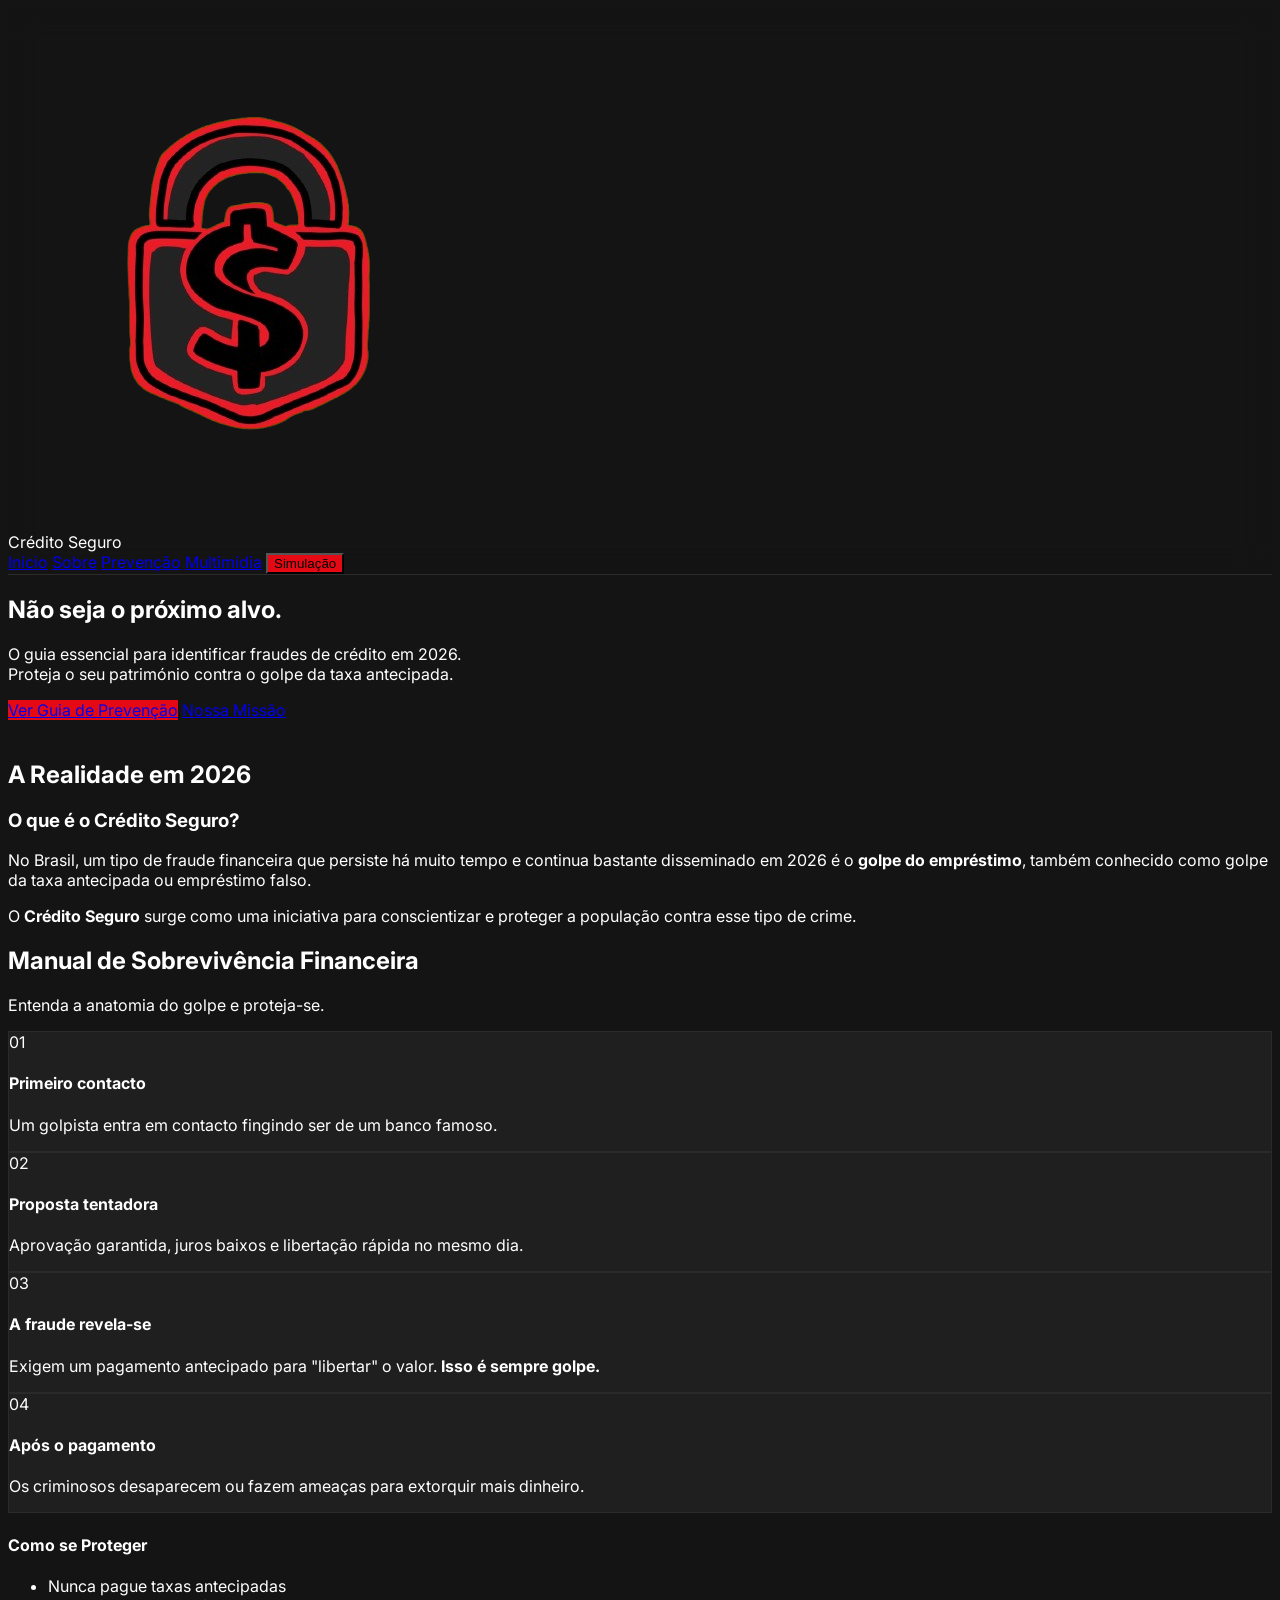
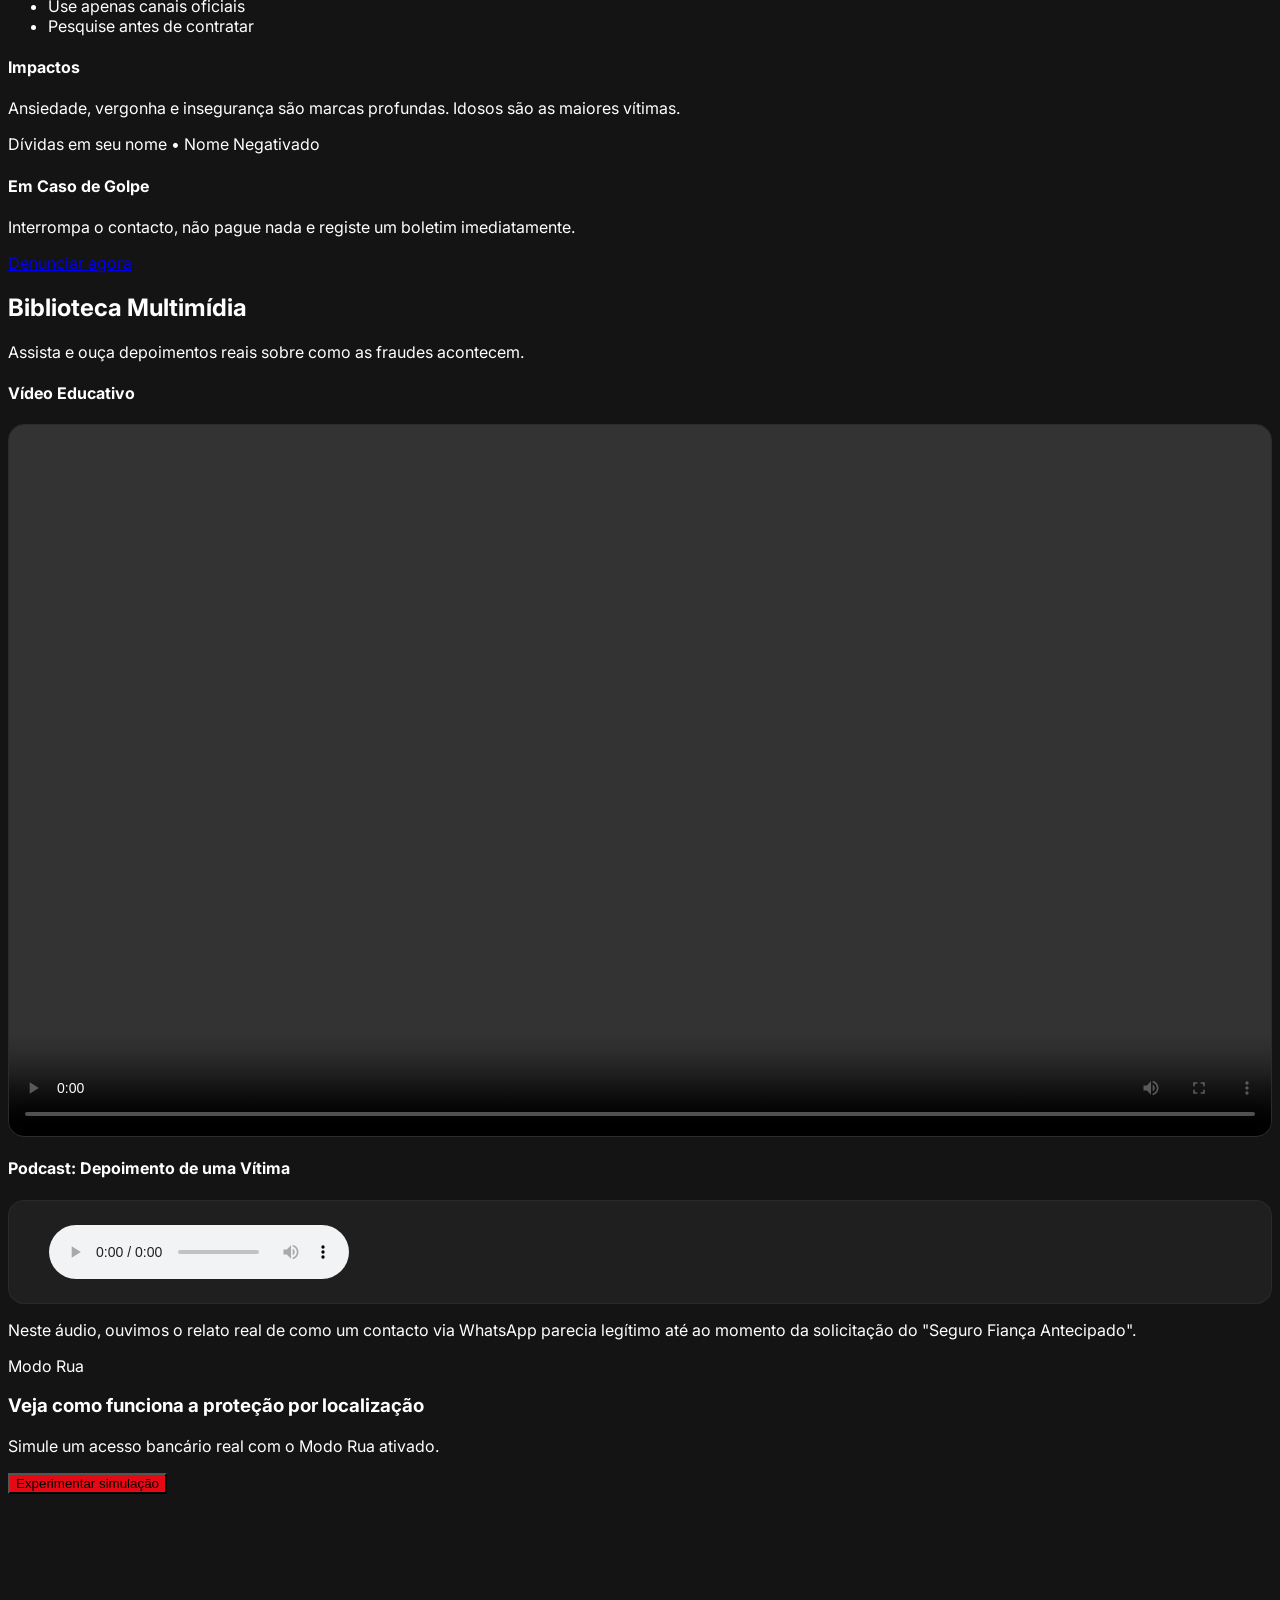
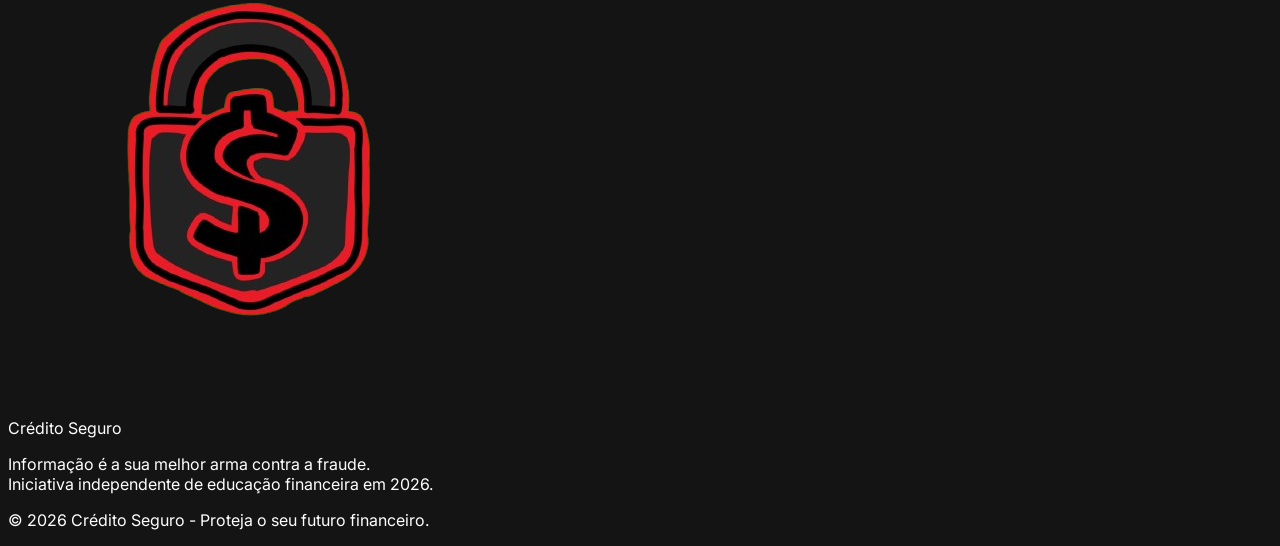
==== index.html @ f1232b97 "Mudança da forma de busca da localização (escrevendo manualmente)" ====
<!DOCTYPE html>
<html lang="pt-br">
<head>
    <meta charset="UTF-8">
    <meta name="viewport" content="width=device-width, initial-scale=1.0">
    <title>Crédito Seguro | Prevenção contra Fraudes 2026</title>
    <script src="https://cdn.tailwindcss.com"></script>
    <link href="https://fonts.googleapis.com/css2?family=Inter:wght@300;400;600;700&display=swap" rel="stylesheet">
    <script src="https://unpkg.com/lucide@latest"></script>
    <link rel="stylesheet" href="https://unpkg.com/leaflet@1.9.4/dist/leaflet.css"/>
    <script src="https://unpkg.com/leaflet@1.9.4/dist/leaflet.js"></script>
    <link rel="stylesheet" href="style.css">
</head>
<body>

<nav class="glass-nav fixed w-full z-50 py-4 px-6">
    <div class="max-w-7xl mx-auto flex justify-between items-center">
        <div class="flex items-center gap-2 cursor-pointer" onclick="showMainPage()">
            <img src="imagem/cadeado.png" alt="Logo" class="w-[100px] h-[100px] object-contain" onerror="this.src='https://cdn-icons-png.flaticon.com/512/3064/3064155.png'">
            <div class="text-2xl font-bold text-red-600 tracking-tighter uppercase">Crédito Seguro</div>
        </div>
        <div class="hidden md:flex items-center space-x-8 text-sm font-semibold uppercase tracking-wider">
            <a href="#home" onclick="showMainPage()" class="hover:text-red-600 transition">Início</a>
            <a href="#sobre" onclick="showMainPage()" class="hover:text-red-600 transition">Sobre</a>
            <a href="#prevenção" onclick="showMainPage()" class="hover:text-red-600 transition">Prevenção</a>
            <a href="#multimedia" onclick="showMainPage()" class="hover:text-red-600 transition">Multimídia</a>
            <button onclick="showSimulation()" class="btn-netflix px-6 py-2 rounded text-white font-bold transition">Simulação</button>
        </div>
    </div>
</nav>

<!-- PÁGINA PRINCIPAL -->
<main id="main-view" class="page-section">
    <section id="home" class="relative h-screen flex items-center justify-center px-6 overflow-hidden">
        <div class="hero-bg-container"><div class="hero-bg-image"></div></div>
        <div class="relative z-10 text-center max-w-4xl animate-fade-in">
            <h1 class="text-5xl md:text-7xl font-bold mb-6 leading-tight drop-shadow-2xl">Não seja o próximo alvo.</h1>
            <p class="text-lg md:text-xl text-gray-200 mb-10 drop-shadow-md font-medium">O guia essencial para identificar fraudes de crédito em 2026. <br class="hidden md:block"> Proteja o seu património contra o golpe da taxa antecipada.</p>
            <div class="flex flex-col md:flex-row gap-4 justify-center">
                <a href="#prevenção" class="btn-netflix px-8 py-4 rounded font-bold uppercase tracking-widest text-sm">Ver Guia de Prevenção</a>
                <a href="#sobre" class="bg-black/50 backdrop-blur-sm hover:bg-zinc-800/80 px-8 py-4 rounded font-bold uppercase tracking-widest text-sm transition border border-white/20">Nossa Missão</a>
            </div>
        </div>
    </section>
    <section id="sobre" class="py-24 px-6 bg-zinc-950">
        <div class="max-w-6xl mx-auto grid md:grid-cols-2 gap-16 items-center">
            <div class="relative rounded-xl overflow-hidden shadow-2xl group"><div class="absolute inset-0 bg-red-600/10 group-hover:bg-transparent transition duration-500"></div><img src="https://images.unsplash.com/photo-1563986768609-322da13575f3?auto=format&fit=crop&w=1200" alt="" class="opacity-80 group-hover:opacity-100 transition duration-700 scale-105 group-hover:scale-100"></div>
            <div>
                <h2 class="text-red-600 font-bold uppercase tracking-widest text-sm mb-4">A Realidade em 2026</h2>
                <h3 class="text-3xl md:text-4xl font-bold mb-6">O que é o Crédito Seguro?</h3>
                <p class="text-gray-300 mb-6 leading-relaxed">No Brasil, um tipo de fraude financeira que persiste há muito tempo e continua bastante disseminado em 2026 é o <strong>golpe do empréstimo</strong>, também conhecido como golpe da taxa antecipada ou empréstimo falso.</p>
                <p class="text-gray-300 leading-relaxed">O <strong>Crédito Seguro</strong> surge como uma iniciativa para conscientizar e proteger a população contra esse tipo de crime.</p>
            </div>
        </div>
    </section>
    <section id="prevenção" class="py-24 px-6">
        <div class="max-w-7xl mx-auto">
            <div class="text-center mb-16"><h2 class="text-4xl font-bold mb-4">Manual de Sobrevivência Financeira</h2><p class="text-gray-400">Entenda a anatomia do golpe e proteja-se.</p></div>
            <div class="grid md:grid-cols-2 lg:grid-cols-4 gap-6 mb-20">
                <div class="netflix-card p-8 rounded-xl"><div class="text-red-600 font-bold text-5xl mb-4 opacity-30">01</div><h4 class="font-bold mb-3 uppercase text-sm tracking-wider">Primeiro contacto</h4><p class="text-xs text-gray-400 leading-relaxed">Um golpista entra em contacto fingindo ser de um banco famoso.</p></div>
                <div class="netflix-card p-8 rounded-xl"><div class="text-red-600 font-bold text-5xl mb-4 opacity-30">02</div><h4 class="font-bold mb-3 uppercase text-sm tracking-wider">Proposta tentadora</h4><p class="text-xs text-gray-400 leading-relaxed">Aprovação garantida, juros baixos e libertação rápida no mesmo dia.</p></div>
                <div class="netflix-card p-8 rounded-xl"><div class="text-red-600 font-bold text-5xl mb-4 opacity-30">03</div><h4 class="font-bold mb-3 uppercase text-sm tracking-wider">A fraude revela-se</h4><p class="text-xs text-gray-400 leading-relaxed">Exigem um pagamento antecipado para "libertar" o valor. <strong>Isso é sempre golpe.</strong></p></div>
                <div class="netflix-card p-8 rounded-xl"><div class="text-red-600 font-bold text-5xl mb-4 opacity-30">04</div><h4 class="font-bold mb-3 uppercase text-sm tracking-wider">Após o pagamento</h4><p class="text-xs text-gray-400 leading-relaxed">Os criminosos desaparecem ou fazem ameaças para extorquir mais dinheiro.</p></div>
            </div>
            <div class="grid md:grid-cols-3 gap-8">
                <div class="bg-zinc-900/50 p-8 rounded-2xl border border-white/5"><h4 class="font-bold text-xl mb-6 flex items-center gap-2"><i data-lucide="shield" class="text-red-600"></i> Como se Proteger</h4><ul class="space-y-4 text-sm text-gray-400"><li class="flex items-start gap-3"><i data-lucide="x-circle" class="text-red-600 w-5 h-5 shrink-0"></i> Nunca pague taxas antecipadas</li><li class="flex items-start gap-3"><i data-lucide="check-circle" class="text-green-600 w-5 h-5 shrink-0"></i> Use apenas canais oficiais</li><li class="flex items-start gap-3"><i data-lucide="alert-triangle" class="text-yellow-600 w-5 h-5 shrink-0"></i> Pesquise antes de contratar</li></ul></div>
                <div class="bg-zinc-900/50 p-8 rounded-2xl border border-white/5"><h4 class="font-bold text-xl mb-6 flex items-center gap-2"><i data-lucide="frown" class="text-red-600"></i> Impactos</h4><p class="text-sm text-gray-400 mb-4">Ansiedade, vergonha e insegurança são marcas profundas. Idosos são as maiores vítimas.</p><div class="text-xs font-bold text-red-500 uppercase">Dívidas em seu nome • Nome Negativado</div></div>
                <div class="bg-zinc-900/50 p-8 rounded-2xl border border-red-600/20"><h4 class="font-bold text-xl mb-6 flex items-center gap-2"><i data-lucide="life-buoy" class="text-red-600"></i> Em Caso de Golpe</h4><p class="text-sm text-gray-400 mb-6">Interrompa o contacto, não pague nada e registe um boletim imediatamente.</p><a href="https://www.consumidor.gov.br" target="_blank" class="block text-center bg-zinc-800 py-3 rounded text-xs font-bold hover:bg-zinc-700 transition uppercase">Denunciar agora</a></div>
            </div>
        </div>
    </section>
    <section id="multimedia" class="py-24 px-6 bg-zinc-950 border-t border-white/5">
        <div class="max-w-6xl mx-auto">
            <div class="text-center mb-16"><h2 class="text-3xl font-bold mb-4 uppercase tracking-widest">Biblioteca Multimídia</h2><p class="text-gray-400">Assista e ouça depoimentos reais sobre como as fraudes acontecem.</p></div>
            <div class="grid lg:grid-cols-2 gap-12 items-start">
                <div class="space-y-6"><div class="flex items-center gap-3 mb-2"><i data-lucide="play-circle" class="text-red-600"></i><h4 class="font-bold uppercase tracking-wider text-sm text-gray-300">Vídeo Educativo</h4></div><div class="video-container shadow-2xl"><video controls><source src="video/miranha.mp4" type="video/mp4"></video></div></div>
                <div class="space-y-6"><div class="flex items-center gap-3 mb-2"><i data-lucide="mic" class="text-red-600"></i><h4 class="font-bold uppercase tracking-wider text-sm text-gray-300">Podcast: Depoimento de uma Vítima</h4></div><div class="audio-player"><div class="bg-red-600 p-3 rounded-full"><i data-lucide="volume-2" class="text-white w-6 h-6"></i></div><audio controls class="w-full h-8"><source src="audio/videoplayback.mp4" type="audio/mpeg"></audio></div><div class="p-6 bg-zinc-900/80 rounded-xl border border-white/5"><p class="text-xs text-gray-400 leading-relaxed">Neste áudio, ouvimos o relato real de como um contacto via WhatsApp parecia legítimo até ao momento da solicitação do "Seguro Fiança Antecipado".</p></div></div>
            </div>
            <div class="mt-20 bg-gradient-to-r from-red-950/60 to-zinc-900 border border-red-900/40 rounded-2xl p-10 text-center">
                <div class="inline-flex items-center gap-2 bg-red-600/20 text-red-400 px-4 py-2 rounded-full text-xs font-bold uppercase tracking-wider mb-4"><i data-lucide="map-pin" class="w-4 h-4"></i> Modo Rua</div>
                <h3 class="text-2xl font-bold mb-3">Veja como funciona a proteção por localização</h3>
                <p class="text-gray-400 mb-8 max-w-xl mx-auto text-sm leading-relaxed">Simule um acesso bancário real com o Modo Rua ativado.</p>
                <button onclick="showSimulation()" class="btn-netflix px-10 py-4 rounded font-bold uppercase tracking-widest text-sm inline-block">Experimentar simulação</button>
            </div>
        </div>
    </section>
</main>

<!-- SIMULAÇÃO -->
<main id="simulation-view" class="hidden-page" style="min-height:100vh;padding-top:80px;background:#111;">
    <div style="background:#1a1a1a;border-bottom:1px solid #2a2a2a;padding:10px 24px;display:flex;align-items:center;justify-content:space-between;">
        <button onclick="showMainPage()" style="background:none;border:none;color:#aaa;cursor:pointer;display:flex;align-items:center;gap:6px;font-size:13px;"><i data-lucide="arrow-left" style="width:16px;height:16px;"></i> Voltar ao site</button>
        <span style="font-size:12px;color:#555;font-weight:600;text-transform:uppercase;letter-spacing:1px;">Simulação Educativa — Modo Rua</span>
        <div style="width:100px;"></div>
    </div>

    <!-- INTRO -->
    <div id="sim-intro" class="sim-screen active" style="align-items:center;justify-content:center;padding:48px 16px;background:#111;">
        <div style="background:#1a1a1a;border:1px solid #2a2a2a;border-radius:20px;padding:48px;max-width:560px;width:100%;text-align:center;">
            <div style="width:72px;height:72px;background:rgba(204,9,47,0.12);border-radius:50%;display:flex;align-items:center;justify-content:center;margin:0 auto 24px;"><svg width="36" height="36" fill="none" viewBox="0 0 24 24" stroke="#CC092F" stroke-width="2"><path d="M17.657 16.657L13.414 20.9a1.998 1.998 0 01-2.827 0l-4.244-4.243a8 8 0 1111.314 0z"/><path d="M15 11a3 3 0 11-6 0 3 3 0 016 0z"/></svg></div>
            <h1 style="font-size:26px;font-weight:700;margin-bottom:12px;">Simulação: Modo Rua</h1>
            <p style="color:#aaa;line-height:1.7;margin-bottom:32px;font-size:15px;">Veja como funciona a proteção por localização com o <strong style="color:white;">Modo Rua ativado</strong>.</p>
            <div style="background:#111;border-radius:12px;padding:20px;margin-bottom:32px;text-align:left;">
                <div style="display:flex;align-items:flex-start;gap:12px;margin-bottom:16px;"><div style="width:28px;height:28px;background:rgba(204,9,47,0.15);border-radius:50%;display:flex;align-items:center;justify-content:center;flex-shrink:0;"><span style="color:#CC092F;font-size:13px;font-weight:700;">1</span></div><div><p style="font-weight:600;margin:0 0 2px;font-size:14px;">Cadastro com zona segura</p><p style="color:#888;font-size:13px;margin:0;">Crie uma conta e defina sua zona segura no mapa ou pesquisando o endereço</p></div></div>
                <div style="display:flex;align-items:flex-start;gap:12px;margin-bottom:16px;"><div style="width:28px;height:28px;background:rgba(204,9,47,0.15);border-radius:50%;display:flex;align-items:center;justify-content:center;flex-shrink:0;"><span style="color:#CC092F;font-size:13px;font-weight:700;">2</span></div><div><p style="font-weight:600;margin:0 0 2px;font-size:14px;">Login com Modo Rua ativo</p><p style="color:#888;font-size:13px;margin:0;">O sistema verifica sua localização em tempo real</p></div></div>
                <div style="display:flex;align-items:flex-start;gap:12px;"><div style="width:28px;height:28px;background:rgba(204,9,47,0.15);border-radius:50%;display:flex;align-items:center;justify-content:center;flex-shrink:0;"><span style="color:#CC092F;font-size:13px;font-weight:700;">3</span></div><div><p style="font-weight:600;margin:0 0 2px;font-size:14px;">Acesso negado ou liberado</p><p style="color:#888;font-size:13px;margin:0;">Dentro da zona: acesso liberado. Fora: bloqueado com opção de emergência</p></div></div>
            </div>
            <button class="btn-red" onclick="simShow('sim-register');getLocation().then(()=>initRegistroMap());">Começar simulação</button>
            <p style="color:#555;font-size:12px;margin-top:16px;">Será solicitada permissão de localização pelo navegador</p>
        </div>
    </div>

    <!-- CADASTRO -->
    <div id="sim-register" class="sim-screen" style="flex-direction:column;background:#111;">
        <div class="bradesco-header"><div class="bradesco-logo"><div class="logo-icon"><svg viewBox="0 0 24 24" fill="#CC092F" width="20" height="20"><path d="M12 2C6.48 2 2 6.48 2 12s4.48 10 10 10 10-4.48 10-10S17.52 2 12 2zm-2 14.5v-9l6 4.5-6 4.5z"/></svg></div>Bradesco</div><span style="font-size:12px;opacity:0.8;">SIMULAÇÃO EDUCATIVA</span></div>
        <div style="flex:1;display:flex;align-items:center;justify-content:center;padding:32px 16px;background:#f0f0f0;">
            <div class="login-card" style="max-width:480px;">
                <div style="margin-bottom:24px;">
                    <div style="font-size:11px;color:#888;font-weight:600;text-transform:uppercase;letter-spacing:1px;margin-bottom:6px;">Passo 1 de 2</div>
                    <h2 style="font-size:20px;font-weight:700;margin:0 0 4px;color:#111;">Criar conta de simulação</h2>
                    <p style="color:#888;font-size:13px;margin:0;">Informe seus dados e defina sua zona segura</p>
                </div>
                <div id="register-status" class="status-msg"></div>
                <div style="display:flex;flex-direction:column;gap:14px;">
                    <div><label style="font-size:12px;color:#555;font-weight:600;display:block;margin-bottom:6px;">NOME COMPLETO</label><input type="text" id="reg-nome" class="login-input" placeholder="Ex: João Silva"></div>
                    <div><label style="font-size:12px;color:#555;font-weight:600;display:block;margin-bottom:6px;">E-MAIL</label><input type="email" id="reg-email" class="login-input" placeholder="email@exemplo.com"></div>
                    <div><label style="font-size:12px;color:#555;font-weight:600;display:block;margin-bottom:6px;">SENHA</label><input type="password" id="reg-senha" class="login-input" placeholder="Mínimo 6 caracteres"></div>
                    <div><label style="font-size:12px;color:#555;font-weight:600;display:block;margin-bottom:6px;">E-MAIL SECUNDÁRIO (para emergência)</label><input type="email" id="reg-email2" class="login-input" placeholder="email.secundario@exemplo.com"></div>

                    <!-- Toggle Modo Rua -->
                    <div style="background:#fff8f8;border:1px solid #ffd7d7;border-radius:8px;padding:14px;display:flex;align-items:center;justify-content:space-between;">
                        <div><p style="font-weight:700;font-size:14px;margin:0 0 2px;color:#111;">Ativar Modo Rua</p><p style="font-size:12px;color:#888;margin:0;">Protege pela sua localização</p></div>
                        <div class="toggle-track on" id="toggle-modoRua" onclick="toggleModoRua()"><div class="toggle-thumb"></div></div>
                    </div>

                    <!-- Mapa + Endereço no cadastro -->
                    <div id="registro-mapa-container" style="display:block;">
                        <!-- Busca de endereço estilo GPS no cadastro -->
                        <label style="font-size:12px;color:#555;font-weight:600;display:block;margin-bottom:4px;">🔍 BUSCAR ENDEREÇO</label>
                        <div style="position:relative;">
                            <input
                                type="text"
                                id="registro-endereco-input"
                                class="login-input"
                                placeholder="Digite rua, bairro ou cidade..."
                                autocomplete="off"
                                oninput="onEnderecoRegistroInput(this)"
                                onblur="fecharSugestoesRegistro()"
                                style="width:100%;box-sizing:border-box;">
                            <div id="registro-address-suggestions"
                                 style="display:none;position:absolute;top:100%;left:0;right:0;background:#fff;border:1.5px solid #e5e7eb;border-top:none;border-radius:0 0 10px 10px;box-shadow:0 4px 16px rgba(0,0,0,0.10);z-index:9999;max-height:220px;overflow-y:auto;">
                            </div>
                        </div>
                        <p id="cep-registro-status" style="font-size:12px;margin:6px 0 8px;min-height:16px;"></p>

                        <!-- Mapa de localização -->
                        <label style="font-size:12px;color:#555;font-weight:600;display:block;margin-bottom:4px;">ZONA SEGURA INICIAL — clique ou arraste o marcador</label>
                        <div id="registro-map" style="width:100%;height:200px;border-radius:10px;border:1.5px solid #ddd;z-index:1;"></div>
                        <p style="font-size:12px;color:#888;margin-top:6px;text-align:center;" id="registro-map-hint">📍 Carregando sua localização...</p>
                        <button onclick="usarLocalizacaoAtualRegistro()" style="background:#f0f9ff;border:1px solid #93c5fd;border-radius:8px;padding:9px;width:100%;font-size:13px;font-weight:600;color:#1d4ed8;cursor:pointer;margin-top:6px;">
                            📍 Usar minha localização atual
                        </button>
                    </div>

                    <button class="btn-red" id="btn-register" onclick="doRegister()">Criar conta e ativar proteção</button>
                </div>
                <p style="text-align:center;margin-top:16px;font-size:12px;color:#aaa;">Já tem conta? <a href="#" onclick="simShow('sim-login');getLocation();" style="color:#CC092F;font-weight:600;">Fazer login</a></p>
            </div>
        </div>
    </div>

    <!-- LOGIN -->
    <div id="sim-login" class="sim-screen" style="flex-direction:column;background:#111;">
        <div class="bradesco-header"><div class="bradesco-logo"><div class="logo-icon"><svg viewBox="0 0 24 24" fill="#CC092F" width="20" height="20"><path d="M12 2C6.48 2 2 6.48 2 12s4.48 10 10 10 10-4.48 10-10S17.52 2 12 2zm-2 14.5v-9l6 4.5-6 4.5z"/></svg></div>Bradesco</div><div style="display:flex;align-items:center;gap:8px;"><div style="width:8px;height:8px;background:#4ade80;border-radius:50%;"></div><span style="font-size:12px;opacity:0.8;">MODO RUA ATIVO</span></div></div>
        <div style="flex:1;display:flex;align-items:center;justify-content:center;padding:32px 16px;background:#f0f0f0;">
            <div class="login-card">
                <div style="margin-bottom:24px;"><div style="font-size:11px;color:#888;font-weight:600;text-transform:uppercase;letter-spacing:1px;margin-bottom:6px;">Passo 2 de 2</div><h2 style="font-size:20px;font-weight:700;margin:0 0 4px;color:#111;">Acessar minha conta</h2><p style="color:#888;font-size:13px;margin:0;">O sistema verificará sua localização automaticamente</p></div>
                <div style="background:#fff8f8;border:1px solid #ffd7d7;border-radius:8px;padding:12px;margin-bottom:20px;display:flex;align-items:center;gap:10px;"><svg width="18" height="18" viewBox="0 0 24 24" fill="none" stroke="#CC092F" stroke-width="2"><path d="M17.657 16.657L13.414 20.9a1.998 1.998 0 01-2.827 0l-4.244-4.243a8 8 0 1111.314 0z"/><path d="M15 11a3 3 0 11-6 0 3 3 0 016 0z"/></svg><div><p style="font-size:12px;font-weight:700;color:#CC092F;margin:0;">Modo Rua Ativado</p><p style="font-size:11px;color:#888;margin:0;" id="login-location-info">Verificando sua localização...</p></div></div>
                <div id="login-status" class="status-msg"></div>
                <div style="display:flex;flex-direction:column;gap:14px;">
                    <div><label style="font-size:12px;color:#555;font-weight:600;display:block;margin-bottom:6px;">CPF / E-MAIL</label><input type="email" id="login-email" class="login-input" placeholder="email@exemplo.com"></div>
                    <div><label style="font-size:12px;color:#555;font-weight:600;display:block;margin-bottom:6px;">SENHA</label><input type="password" id="login-senha" class="login-input" placeholder="••••••••"></div>
                    <button class="btn-red" id="btn-login" onclick="doLogin()">Entrar na minha conta</button>
                    <a href="#" onclick="simShow('sim-register');getLocation().then(()=>initRegistroMap());" style="text-align:center;font-size:13px;color:#CC092F;font-weight:600;">Criar nova conta</a>
                </div>
            </div>
        </div>
    </div>

    <!-- ACESSO NEGADO -->
    <div id="sim-denied" class="sim-screen" style="align-items:center;justify-content:center;padding:48px 16px;background:#0d0d0d;">
        <div class="denied-card">
            <div class="icon-circle" style="background:rgba(204,9,47,0.15);"><svg width="40" height="40" viewBox="0 0 24 24" fill="none" stroke="#CC092F" stroke-width="2"><circle cx="12" cy="12" r="10"/><line x1="15" y1="9" x2="9" y2="15"/><line x1="9" y1="9" x2="15" y2="15"/></svg></div>
            <div style="display:inline-flex;align-items:center;gap:6px;background:rgba(204,9,47,0.12);color:#ff6b6b;padding:6px 16px;border-radius:100px;font-size:12px;font-weight:700;margin-bottom:16px;text-transform:uppercase;">🔒 Acesso Bloqueado — Erro 403</div>
            <h2 style="font-size:22px;font-weight:700;margin:0 0 12px;">Você está fora da zona segura</h2>
            <p style="color:#888;font-size:14px;line-height:1.7;margin-bottom:28px;">O Modo Rua detectou que você está em um local não autorizado. O acesso foi bloqueado para proteger sua conta.</p>
            <div style="background:#111;border-radius:12px;padding:20px;margin-bottom:28px;text-align:left;">
                <div style="display:flex;justify-content:space-between;margin-bottom:12px;"><span style="color:#666;font-size:13px;">Sua localização</span><span style="color:#ff6b6b;font-size:13px;font-weight:600;" id="denied-location">—</span></div>
                <div style="display:flex;justify-content:space-between;margin-bottom:12px;"><span style="color:#666;font-size:13px;">Zona segura</span><span style="color:#4ade80;font-size:13px;font-weight:600;">Localização cadastrada</span></div>
                <div style="display:flex;justify-content:space-between;"><span style="color:#666;font-size:13px;">Código HTTP</span><span style="color:#ff6b6b;font-size:13px;font-weight:600;">403 Forbidden</span></div>
            </div>
            <button class="btn-red" style="margin-bottom:12px;" onclick="goToEmergency()">🆘 Usar acesso de emergência</button>
            <button class="btn-outline-red" onclick="simShow('sim-login');getLocation();">Tentar novamente</button>
            <p style="color:#555;font-size:12px;margin-top:20px;">Esta tentativa foi registrada nos seus alertas de segurança</p>
        </div>
    </div>

    <!-- EMERGÊNCIA OTP -->
    <div id="sim-emergency" class="sim-screen" style="align-items:center;justify-content:center;padding:48px 16px;background:#0d0d0d;">
        <div class="denied-card">
            <div class="icon-circle" style="background:rgba(251,191,36,0.12);"><svg width="40" height="40" viewBox="0 0 24 24" fill="none" stroke="#fbbf24" stroke-width="2"><path d="M12 22s8-4 8-10V5l-8-3-8 3v7c0 6 8 10 8 10z"/></svg></div>
            <h2 style="font-size:22px;font-weight:700;margin:0 0 8px;">Acesso de emergência</h2>
            <p style="color:#888;font-size:14px;line-height:1.6;margin-bottom:16px;" id="otp-email-info">Um código de 6 dígitos foi enviado para seu e-mail secundário.</p>
            <div class="demo-otp-box" style="margin-bottom:20px;">
                <p style="font-size:12px;color:#1e40af;font-weight:600;margin:0 0 6px;">🧪 Modo demonstração</p>
                <p style="font-size:11px;color:#6b7280;margin:0;">Verifique o código na tabela <strong>otps</strong> do banco de dados (pgAdmin)</p>
            </div>
            <div id="emergency-status" class="status-msg"></div>
            <div style="margin-bottom:20px;"><label style="font-size:12px;color:#888;font-weight:600;display:block;margin-bottom:10px;text-transform:uppercase;">Digite o código OTP</label><input type="text" id="otp-code" class="otp-input" placeholder="000000" maxlength="6"></div>
            <button class="btn-red" id="btn-otp" style="margin-bottom:12px;" onclick="doOTP()">Verificar código</button>
            <button class="btn-outline-red" onclick="requestOTP()">Reenviar código</button>
            <button onclick="simShow('sim-login');getLocation();" style="background:none;border:none;color:#555;font-size:13px;cursor:pointer;margin-top:12px;width:100%;">← Voltar ao login</button>
        </div>
    </div>

    <!-- SUCESSO -->
    <div id="sim-success" class="sim-screen" style="align-items:center;justify-content:center;padding:48px 16px;background:#0d0d0d;">
        <div style="max-width:440px;width:100%;text-align:center;">
            <div style="margin-bottom:20px;">
                <div style="display:inline-flex;align-items:center;gap:8px;background:rgba(74,222,128,0.1);color:#4ade80;padding:8px 20px;border-radius:100px;font-size:13px;font-weight:700;margin-bottom:8px;" id="success-badge">✓ Acesso Liberado — 200 OK</div>
                <p style="color:#aaa;font-size:13px;" id="success-subtitle">Localização verificada com sucesso</p>
            </div>
            <div class="bank-app">
                <div style="background:#CC092F;padding:20px 24px;color:white;">
                    <div style="display:flex;justify-content:space-between;align-items:center;margin-bottom:16px;">
                        <div><p style="font-size:12px;opacity:0.7;margin:0;">Olá,</p><p style="font-weight:700;font-size:17px;margin:0;" id="success-name">Usuário</p></div>
                        <div style="width:40px;height:40px;background:rgba(255,255,255,0.2);border-radius:50%;display:flex;align-items:center;justify-content:center;"><svg width="20" height="20" viewBox="0 0 24 24" fill="none" stroke="white" stroke-width="2"><path d="M20 21v-2a4 4 0 00-4-4H8a4 4 0 00-4 4v2"/><circle cx="12" cy="7" r="4"/></svg></div>
                    </div>
                    <div style="background:rgba(255,255,255,0.1);border-radius:10px;padding:14px;"><p style="font-size:12px;opacity:0.7;margin:0 0 4px;">Saldo disponível</p><p style="font-size:24px;font-weight:700;margin:0;">R$ 4.827,50</p></div>
                </div>
                <div style="background:white;display:flex;border-bottom:1px solid #eee;">
                    <div class="app-tab active" id="tab-conta" onclick="switchTab('conta')">Minha Conta</div>
                    <div class="app-tab" id="tab-protecao" onclick="switchTab('protecao')">🛡 Proteção</div>
                    <div class="app-tab" id="tab-perfil" onclick="switchTab('perfil')">👤 Perfil</div>
                </div>
                <!-- Conta -->
                <div id="panel-conta" style="background:white;">
                    <div style="padding:20px 24px;border-bottom:1px solid #eee;"><div style="display:flex;justify-content:space-between;align-items:center;margin-bottom:12px;"><span style="font-size:13px;color:#333;font-weight:600;">Extrato recente</span><span style="font-size:12px;color:#CC092F;font-weight:600;">Ver tudo</span></div><div style="display:flex;flex-direction:column;gap:12px;"><div style="display:flex;justify-content:space-between;align-items:center;"><div style="display:flex;align-items:center;gap:10px;"><div style="width:36px;height:36px;background:#f5f5f5;border-radius:50%;display:flex;align-items:center;justify-content:center;font-size:14px;">🛒</div><div><p style="margin:0;font-size:13px;color:#222;font-weight:500;">Supermercado</p><p style="margin:0;font-size:11px;color:#888;">Hoje, 14h22</p></div></div><span style="color:#ef4444;font-size:13px;font-weight:600;">- R$ 87,30</span></div><div style="display:flex;justify-content:space-between;align-items:center;"><div style="display:flex;align-items:center;gap:10px;"><div style="width:36px;height:36px;background:#f5f5f5;border-radius:50%;display:flex;align-items:center;justify-content:center;font-size:14px;">💰</div><div><p style="margin:0;font-size:13px;color:#222;font-weight:500;">Salário</p><p style="margin:0;font-size:11px;color:#888;">01/05, 08h00</p></div></div><span style="color:#22c55e;font-size:13px;font-weight:600;">+ R$ 3.200,00</span></div></div></div>
                    <div style="background:white;padding:20px 24px;display:flex;gap:12px;"><div class="app-btn-small">💸<br>Pix</div><div class="app-btn-small">📄<br>Boleto</div><div class="app-btn-small">💳<br>Cartão</div><div class="app-btn-small">📊<br>Invest.</div></div>
                </div>
                <!-- Proteção -->
                <div id="panel-protecao" style="background:white;display:none;padding:20px 24px;">
                    <!-- Toggle Modo Rua — botão separado para evitar conflito de eventos -->
                    <div style="display:flex;align-items:center;justify-content:space-between;padding:14px;background:#fff8f8;border:1px solid #ffd7d7;border-radius:10px;margin-bottom:20px;">
                        <div style="flex:1;min-width:0;">
                            <p style="font-weight:700;font-size:14px;margin:0 0 3px;color:#111;">Modo Rua</p>
                            <p style="font-size:12px;margin:0;white-space:normal;word-break:break-word;" id="modo-rua-status-text">—</p>
                        </div>
                        <!-- Botão separado em vez de onclick no div para evitar problemas de clique -->
                        <button
                            id="btn-toggle-modo-rua"
                            onclick="toggleModoRuaApp()"
                            style="background:none;border:none;padding:0;cursor:pointer;flex-shrink:0;margin-left:12px;">
                            <div class="toggle-track" id="toggle-modo-rua-app"><div class="toggle-thumb"></div></div>
                        </button>
                    </div>
                    <div style="display:flex;align-items:center;justify-content:space-between;margin-bottom:12px;"><p style="font-weight:700;font-size:14px;color:#111;margin:0;">Zonas Seguras</p><button onclick="openAddZona()" style="background:#CC092F;color:white;border:none;border-radius:6px;padding:6px 14px;font-size:12px;font-weight:700;cursor:pointer;">+ Adicionar</button></div>
                    <div id="zonas-list"><p class="empty-state">Carregando...</p></div>
                    <div style="margin-top:16px;"><p style="font-weight:700;font-size:14px;color:#111;margin:0 0 10px;">Alertas recentes</p><div id="alertas-list"><p class="empty-state">Carregando...</p></div></div>
                </div>
                <!-- Perfil -->
                <div id="panel-perfil" style="background:white;display:none;padding:20px 24px;">
                    <p style="font-weight:700;font-size:14px;color:#111;margin:0 0 16px;">Editar Perfil</p>
                    <div id="perfil-status" class="status-msg"></div>
                    <div style="display:flex;flex-direction:column;gap:12px;">
                        <div><label style="font-size:12px;color:#555;font-weight:600;display:block;margin-bottom:4px;">NOME</label><input type="text" id="perfil-nome" class="perfil-input" placeholder="Seu nome completo"></div>
                        <div><label style="font-size:12px;color:#555;font-weight:600;display:block;margin-bottom:4px;">TELEFONE</label><input type="tel" id="perfil-telefone" class="perfil-input" placeholder="(11) 99999-9999"></div>
                        <div><label style="font-size:12px;color:#555;font-weight:600;display:block;margin-bottom:4px;">E-MAIL SECUNDÁRIO</label><input type="email" id="perfil-email2" class="perfil-input" placeholder="email.secundario@exemplo.com"></div>
                        <button onclick="salvarPerfil()" style="background:#CC092F;color:white;border:none;border-radius:8px;padding:13px;font-size:14px;font-weight:700;cursor:pointer;margin-top:4px;">Salvar alterações</button>
                    </div>
                </div>
            </div>
            <button class="btn-outline-red" style="max-width:440px;margin-top:20px;" onclick="simShow('sim-login');getLocation();">Simular novamente</button>
            <button onclick="showMainPage()" style="background:none;border:none;color:#555;font-size:13px;cursor:pointer;margin-top:10px;width:100%;">Voltar ao site</button>
        </div>
    </div>
</main>

<!-- Modal Zona com Mapa e CEP -->
<div class="modal-overlay" id="modal-zona">
    <div class="modal-card">
        <h3 style="font-size:18px;font-weight:700;margin:0 0 16px;" id="modal-zona-title">Adicionar Zona Segura</h3>
        <input type="hidden" id="modal-zona-id">
        <div style="display:flex;flex-direction:column;gap:12px;">
            <div><label style="font-size:12px;color:#555;font-weight:600;">DESCRIÇÃO</label><input type="text" id="modal-zona-desc" class="modal-input" placeholder="Ex: Minha casa, Trabalho..."></div>
            <div>
                <label style="font-size:12px;color:#555;font-weight:600;display:block;margin-bottom:4px;">🔍 BUSCAR ENDEREÇO</label>
                <div style="position:relative;">
                    <input type="text" id="endereco-zona-input" class="modal-input" placeholder="Digite rua, bairro ou cidade..." autocomplete="off"
                        oninput="onEnderecoZonaInput(this)" onblur="fecharSugestoesZona()"
                        style="flex:1;margin-top:0;width:100%;box-sizing:border-box;">
                    <div id="endereco-zona-suggestions"
                         style="display:none;position:absolute;top:100%;left:0;right:0;background:#fff;border:1.5px solid #e5e7eb;border-top:none;border-radius:0 0 10px 10px;box-shadow:0 4px 16px rgba(0,0,0,0.10);z-index:9999;max-height:220px;overflow-y:auto;">
                    </div>
                </div>
                <p id="endereco-zona-status" style="font-size:12px;margin-top:6px;min-height:16px;"></p>
            </div>
            <div>
                <label style="font-size:12px;color:#555;font-weight:600;display:block;margin-bottom:4px;">LOCALIZAÇÃO — clique ou arraste o marcador no mapa</label>
                <div id="zona-map"></div>
                <p class="map-hint" id="map-coords-hint">📍 Clique no mapa para selecionar o ponto central da zona</p>
                <button onclick="usarLocalizacaoAtual()" style="background:#f0f9ff;border:1px solid #93c5fd;border-radius:8px;padding:9px;width:100%;font-size:13px;font-weight:600;color:#1d4ed8;cursor:pointer;margin-top:6px;">📍 Usar minha localização atual</button>
            </div>
            <div><label style="font-size:12px;color:#555;font-weight:600;">RAIO DE PROTEÇÃO</label><input type="range" id="modal-zona-raio" min="100" max="5000" value="500" oninput="updateRaioLabel(this.value);updateMapCircle();" style="width:100%;margin-top:6px;accent-color:#CC092F;"><div style="display:flex;justify-content:space-between;font-size:12px;color:#888;margin-top:2px;"><span>100m</span><span id="raio-label" style="font-weight:700;color:#CC092F;">500m</span><span>5km</span></div></div>
            <div id="modal-status" class="status-msg"></div>
            <div style="display:flex;gap:10px;margin-top:4px;">
                <button onclick="closeModal()" style="flex:1;background:#f5f5f5;border:none;border-radius:8px;padding:13px;font-size:14px;font-weight:600;cursor:pointer;color:#555;">Cancelar</button>
                <button onclick="salvarZona()" style="flex:2;background:#CC092F;color:white;border:none;border-radius:8px;padding:13px;font-size:14px;font-weight:700;cursor:pointer;">Salvar zona</button>
            </div>
        </div>
    </div>
</div>

<footer class="py-16 border-t border-white/10 text-center bg-black">
    <div class="flex flex-col items-center gap-4 mb-6">
        <img src="imagem/cadeado.png" alt="Logo" class="w-[160px] h-[160px] object-contain">
        <div class="text-3xl font-bold text-red-600 tracking-tighter uppercase">Crédito Seguro</div>
        <p class="text-gray-500 text-sm max-w-lg mx-auto leading-relaxed mt-2">Informação é a sua melhor arma contra a fraude.<br>Iniciativa independente de educação financeira em 2026.</p>
    </div>
    <p class="mt-8 text-[10px] text-gray-700 uppercase tracking-widest">© 2026 Crédito Seguro - Proteja o seu futuro financeiro.</p>
</footer>

<script src="JS/api.js"></script>
<script src="JS/ui.js"></script>
<script src="JS/location.js"></script>
<script src="JS/auth.js"></script>
<script src="JS/zonas.js"></script>
<script src="JS/perfil.js"></script>
<script src="JS/main.js"></script>

</body>
</html>
---- style.css ----
:root { --netflix-red: #E50914; --dark-bg: #141414; --bradesco: #CC092F; }
html { scroll-behavior: smooth; }
body { background-color: var(--dark-bg); color: #fff; font-family: 'Inter', sans-serif; overflow-x: hidden; }
.glass-nav { background: rgba(20,20,20,0.8); backdrop-filter: blur(15px); border-bottom: 1px solid rgba(255,255,255,0.1); }
.netflix-card { transition: transform 0.3s ease, border-color 0.3s ease; background: #1f1f1f; border: 1px solid rgba(255,255,255,0.05); }
.netflix-card:hover { transform: translateY(-5px); border-color: var(--netflix-red); }
.btn-netflix { background-color: var(--netflix-red); transition: all 0.3s ease; }
.btn-netflix:hover { background-color: #f6121d; transform: scale(1.02); box-shadow: 0 0 20px rgba(229,9,20,0.4); }
.hero-bg-container { position: absolute; top:0; left:0; width:100%; height:100%; z-index:-1; overflow:hidden; }
.hero-bg-image { width:100%; height:100%; background-image: linear-gradient(to bottom, rgba(20,20,20,0.4) 0%, rgba(20,20,20,1) 90%), url('https://images.unsplash.com/photo-1550751827-4bd374c3f58b?auto=format&fit=crop&w=1920'); background-size: cover; background-position: center; animation: slowZoom 20s infinite alternate ease-in-out; }
@keyframes slowZoom { from { transform: scale(1); } to { transform: scale(1.15); } }
::-webkit-scrollbar { width: 8px; } ::-webkit-scrollbar-track { background: #141414; } ::-webkit-scrollbar-thumb { background: #333; border-radius: 4px; } ::-webkit-scrollbar-thumb:hover { background: var(--netflix-red); }
.animate-fade-in { animation: fadeIn 1s ease-out forwards; }
@keyframes fadeIn { from { opacity:0; transform:translateY(20px); } to { opacity:1; transform:translateY(0); } }
.video-container { position:relative; padding-bottom:56.25%; height:0; overflow:hidden; border-radius:1rem; border:1px solid rgba(255,255,255,0.1); }
.video-container video { position:absolute; top:0; left:0; width:100%; height:100%; }
.audio-player { background:#1f1f1f; border-radius:1rem; padding:1.5rem; border:1px solid rgba(255,255,255,0.05); display:flex; align-items:center; gap:1rem; }
.page-section { display: block; } .hidden-page { display: none; }
.sim-screen { display: none; } .sim-screen.active { display: flex; flex-direction: column; }
.bradesco-header { background: var(--bradesco); padding: 12px 24px; display:flex; align-items:center; justify-content:space-between; }
.bradesco-logo { display:flex; align-items:center; gap:10px; font-size:22px; font-weight:700; color:white; letter-spacing:-0.5px; }
.logo-icon { width:36px; height:36px; background:white; border-radius:50%; display:flex; align-items:center; justify-content:center; }
.login-card { background:white; border-radius:12px; padding:36px; width:100%; max-width:420px; color:#222; box-shadow:0 8px 40px rgba(0,0,0,0.3); }
.login-input { width:100%; border:1.5px solid #ddd; border-radius:8px; padding:14px 16px; font-size:15px; outline:none; transition:border-color 0.2s; color:#222; box-sizing:border-box; background:#fafafa; }
.login-input:focus { border-color: var(--bradesco); }
.btn-red { background:var(--bradesco); color:white; border:none; border-radius:8px; padding:15px; width:100%; font-size:15px; font-weight:700; cursor:pointer; transition:opacity 0.2s,transform 0.1s; }
.btn-red:hover { opacity:0.9; } .btn-red:active { transform:scale(0.98); } .btn-red:disabled { opacity:0.5; cursor:not-allowed; }
.btn-outline-red { background:transparent; color:var(--bradesco); border:1.5px solid var(--bradesco); border-radius:8px; padding:13px; width:100%; font-size:14px; font-weight:600; cursor:pointer; transition:all 0.2s; }
.btn-outline-red:hover { background:rgba(204,9,47,0.08); }
.denied-card { background:#1a1a1a; border:1px solid #333; border-radius:16px; padding:40px; max-width:480px; width:100%; text-align:center; }
.icon-circle { width:80px; height:80px; border-radius:50%; display:flex; align-items:center; justify-content:center; margin:0 auto 24px; }
.otp-input { width:100%; border:2px solid #444; border-radius:8px; padding:16px; font-size:24px; letter-spacing:8px; text-align:center; background:#111; color:white; outline:none; transition:border-color 0.2s; box-sizing:border-box; }
.otp-input:focus { border-color: var(--bradesco); }
.spinner { width:18px; height:18px; border:2px solid rgba(255,255,255,0.3); border-top-color:white; border-radius:50%; animation:spin 0.7s linear infinite; display:inline-block; margin-right:8px; vertical-align:middle; }
@keyframes spin { to { transform:rotate(360deg); } }
.toggle-track { width:48px; height:26px; background:#ccc; border-radius:100px; position:relative; cursor:pointer; transition:background 0.3s; }
.toggle-track.on { background: var(--bradesco); } .toggle-thumb { width:20px; height:20px; background:white; border-radius:50%; position:absolute; top:3px; left:3px; transition:left 0.3s; box-shadow:0 1px 4px rgba(0,0,0,0.2); } .toggle-track.on .toggle-thumb { left:25px; }
.error-text { color:#ef4444; font-size:13px; margin-top:8px; }
.bank-app { background:#f5f5f5; border-radius:24px; overflow:hidden; max-width:440px; width:100%; box-shadow:0 20px 60px rgba(0,0,0,0.5); }
.app-tab { flex:1; padding:12px; text-align:center; font-size:13px; font-weight:600; cursor:pointer; border-bottom:2px solid transparent; color:#888; transition:all 0.2s; }
.app-tab.active { color:var(--bradesco); border-bottom-color:var(--bradesco); }
.app-btn-small { flex:1; background:#f5f5f5; border:1px solid #eee; border-radius:10px; padding:14px 8px; text-align:center; font-size:12px; color:#444; cursor:pointer; }
.zona-card { background:#fff; border:1px solid #eee; border-radius:10px; padding:12px 14px; display:flex; align-items:center; justify-content:space-between; margin-bottom:8px; }
.zona-btn { border:none; border-radius:6px; padding:5px 10px; font-size:12px; font-weight:600; cursor:pointer; }
.zona-btn-edit { background:#fff3f3; color:var(--bradesco); } .zona-btn-del { background:#f5f5f5; color:#888; }
.modal-overlay { display:none; position:fixed; inset:0; background:rgba(0,0,0,0.75); z-index:1000; align-items:center; justify-content:center; padding:16px; }
.modal-overlay.open { display:flex; }
.modal-card { background:white; border-radius:16px; padding:28px; width:100%; max-width:460px; color:#222; max-height:90vh; overflow-y:auto; }
.modal-input { width:100%; border:1.5px solid #ddd; border-radius:8px; padding:11px 14px; font-size:14px; outline:none; color:#222; box-sizing:border-box; margin-top:5px; background:#fafafa; }
.modal-input:focus { border-color:var(--bradesco); }
#zona-map { width:100%; height:220px; border-radius:10px; margin-top:8px; border:1.5px solid #ddd; z-index:1; }
.map-hint { font-size:12px; color:#888; margin-top:6px; text-align:center; }
.alerta-item { display:flex; align-items:center; gap:10px; padding:10px 0; border-bottom:1px solid #f0f0f0; }
.empty-state { color:#aaa; font-size:13px; text-align:center; padding:16px 0; }
.perfil-input { width:100%; border:1.5px solid #ddd; border-radius:8px; padding:11px 14px; font-size:14px; outline:none; color:#222; box-sizing:border-box; background:#fafafa; }
.perfil-input:focus { border-color:var(--bradesco); }
        /* Mensagem de status amigável */
.status-msg { border-radius:8px; padding:12px 16px; font-size:13px; font-weight:500; margin-bottom:12px; display:none; }
.status-msg.error { background:#fff0f0; color:#b91c1c; border:1px solid #fecaca; }
.status-msg.success { background:#f0fdf4; color:#166534; border:1px solid #bbf7d0; }
.status-msg.warning { background:#fffbeb; color:#92400e; border:1px solid #fde68a; }
        /* OTP de demonstração */
.demo-otp-box { background:#f0f9ff; border:1px dashed #93c5fd; border-radius:8px; padding:12px; margin-top:12px; text-align:center; }
    
/* Busca de endereço estilo GPS */
.address-suggestion-item:last-child { border-bottom: none !important; }
#endereco-zona-suggestions::-webkit-scrollbar,
#registro-address-suggestions::-webkit-scrollbar { width: 4px; }
#endereco-zona-suggestions::-webkit-scrollbar-thumb,
#registro-address-suggestions::-webkit-scrollbar-thumb { background: #ddd; border-radius: 4px; }
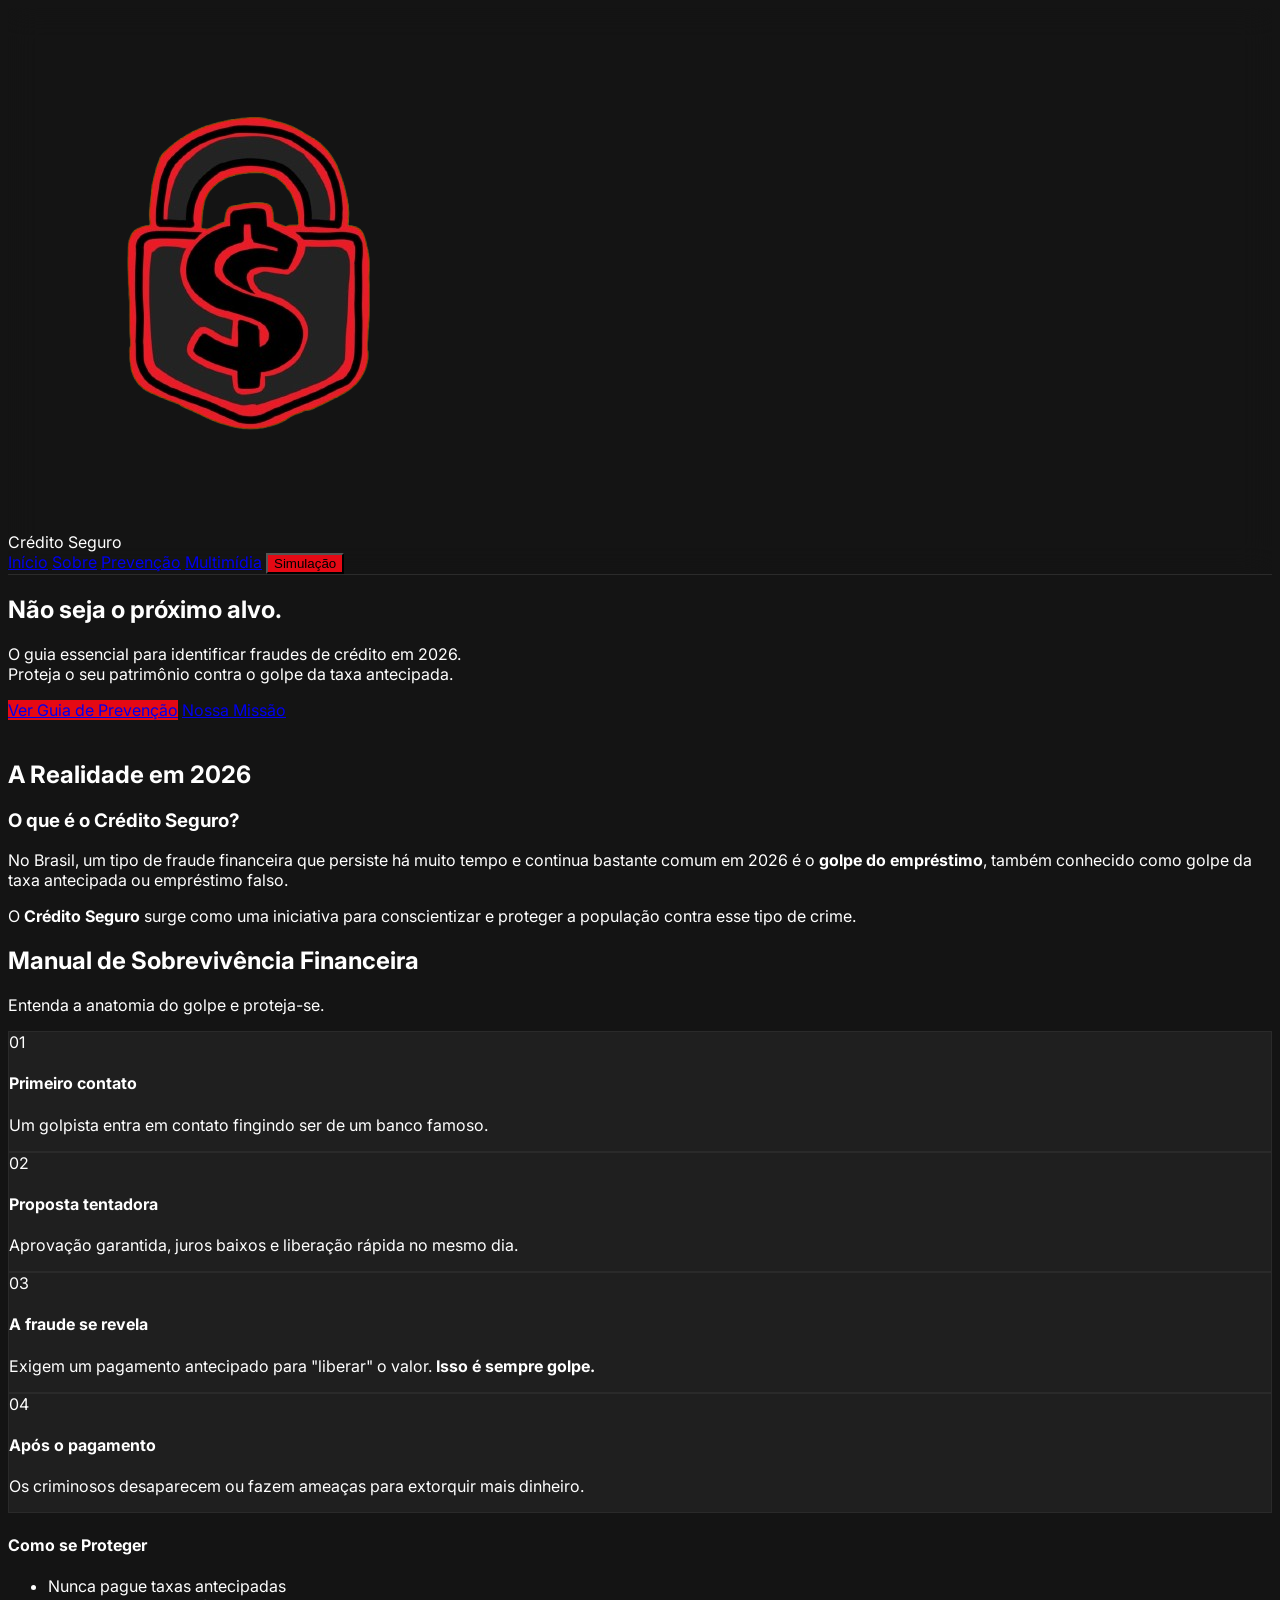
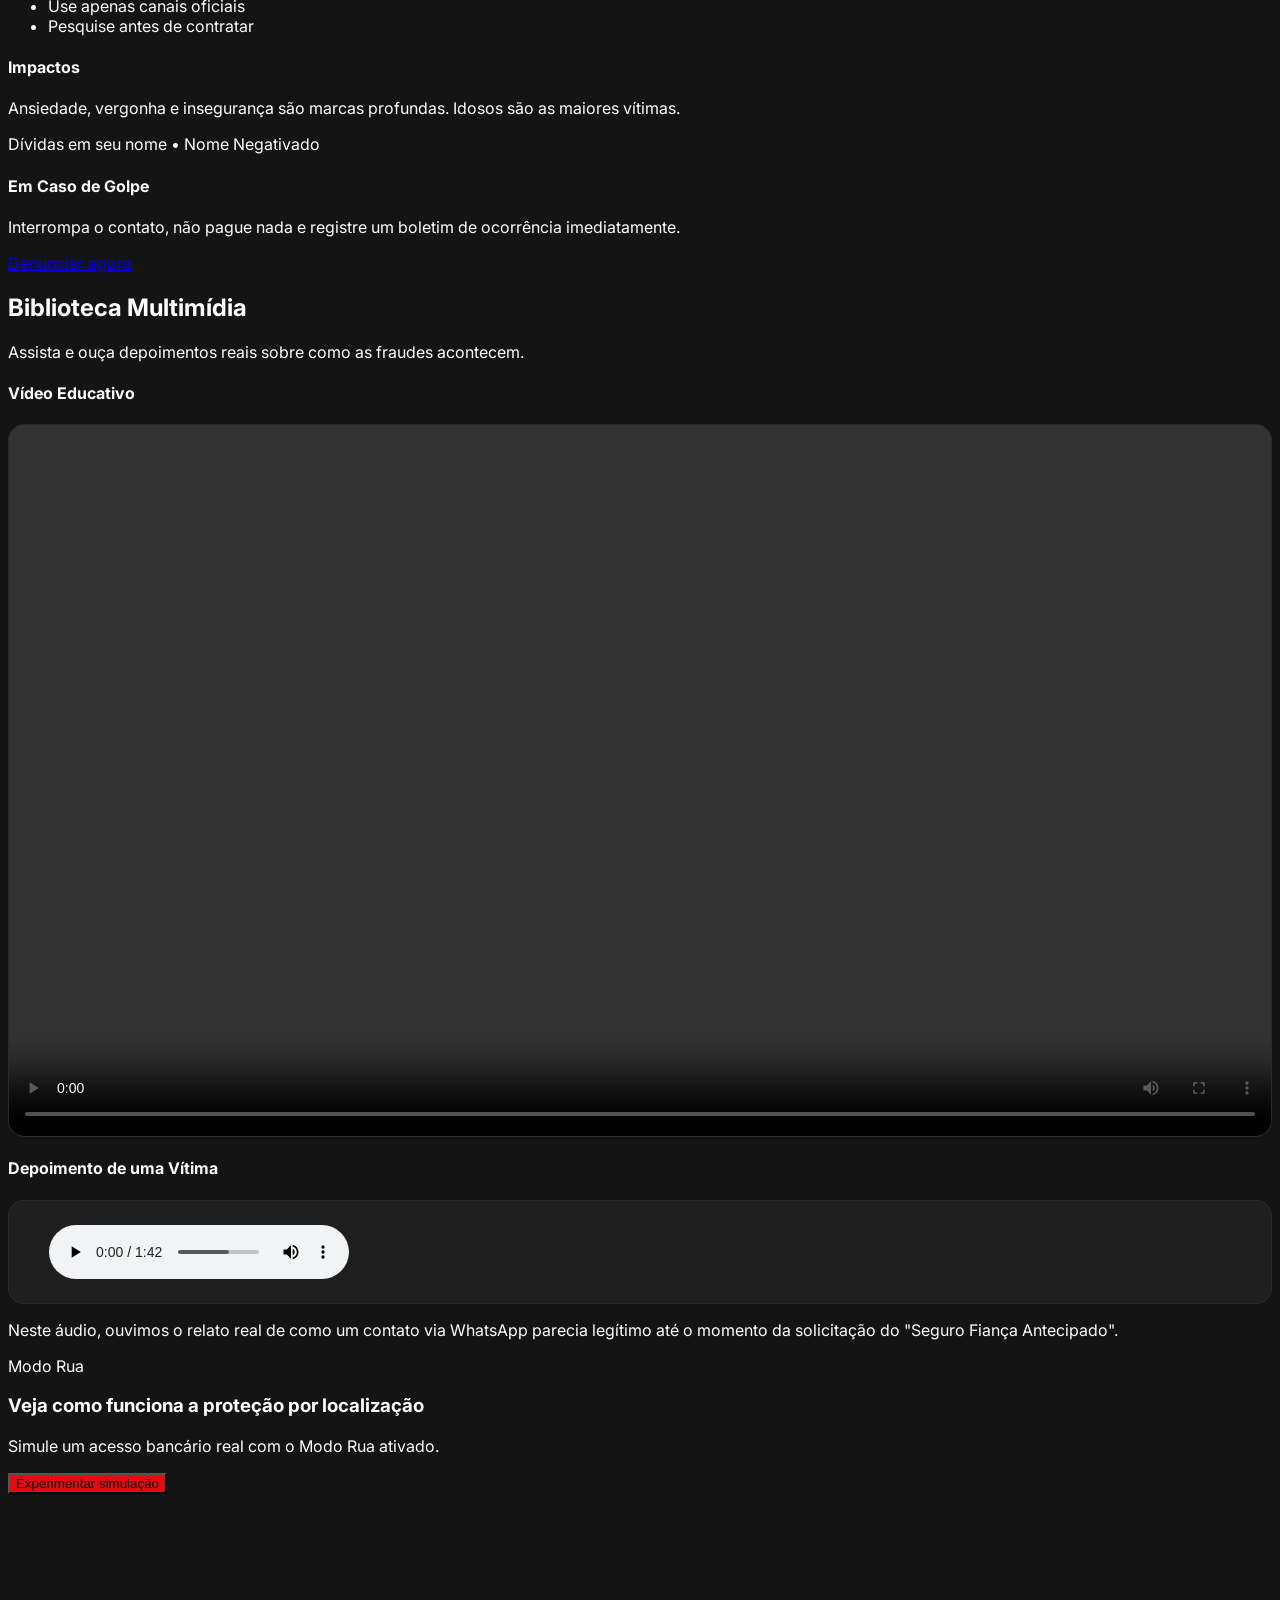
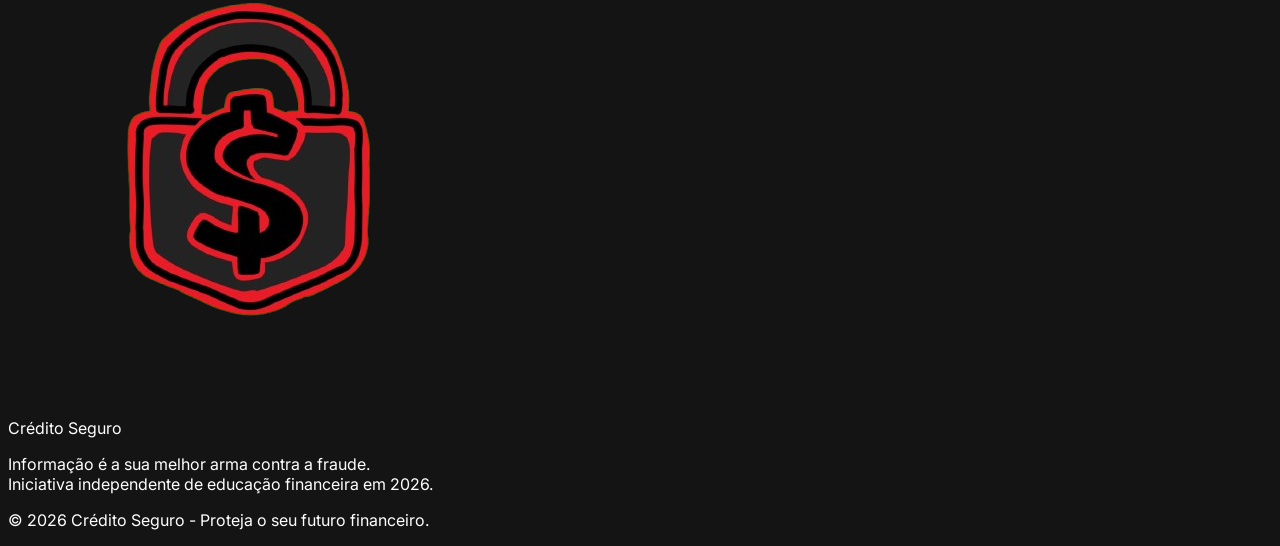
==== commit f9323b57: "correção de ortografia e visuais novos" ====
--- a/index.html
+++ b/index.html
@@ -5,7 +5,7 @@
     <meta name="viewport" content="width=device-width, initial-scale=1.0">
     <title>Crédito Seguro | Prevenção contra Fraudes 2026</title>
     <script src="https://cdn.tailwindcss.com"></script>
-    <link href="https://fonts.googleapis.com/css2?family=Inter:wght@300;400;600;700&display=swap" rel="stylesheet">
+    <link href="https://fonts.googleapis.com/css2?family=Inter:wght=300;400;600;700&display=swap" rel="stylesheet">
     <script src="https://unpkg.com/lucide@latest"></script>
     <link rel="stylesheet" href="https://unpkg.com/leaflet@1.9.4/dist/leaflet.css"/>
     <script src="https://unpkg.com/leaflet@1.9.4/dist/leaflet.js"></script>
@@ -35,46 +35,49 @@
         <div class="hero-bg-container"><div class="hero-bg-image"></div></div>
         <div class="relative z-10 text-center max-w-4xl animate-fade-in">
             <h1 class="text-5xl md:text-7xl font-bold mb-6 leading-tight drop-shadow-2xl">Não seja o próximo alvo.</h1>
-            <p class="text-lg md:text-xl text-gray-200 mb-10 drop-shadow-md font-medium">O guia essencial para identificar fraudes de crédito em 2026. <br class="hidden md:block"> Proteja o seu património contra o golpe da taxa antecipada.</p>
+            <p class="text-lg md:text-xl text-gray-200 mb-10 drop-shadow-md font-medium">O guia essencial para identificar fraudes de crédito em 2026. <br class="hidden md:block"> Proteja o seu patrimônio contra o golpe da taxa antecipada.</p>
             <div class="flex flex-col md:flex-row gap-4 justify-center">
                 <a href="#prevenção" class="btn-netflix px-8 py-4 rounded font-bold uppercase tracking-widest text-sm">Ver Guia de Prevenção</a>
                 <a href="#sobre" class="bg-black/50 backdrop-blur-sm hover:bg-zinc-800/80 px-8 py-4 rounded font-bold uppercase tracking-widest text-sm transition border border-white/20">Nossa Missão</a>
             </div>
         </div>
     </section>
+
     <section id="sobre" class="py-24 px-6 bg-zinc-950">
         <div class="max-w-6xl mx-auto grid md:grid-cols-2 gap-16 items-center">
             <div class="relative rounded-xl overflow-hidden shadow-2xl group"><div class="absolute inset-0 bg-red-600/10 group-hover:bg-transparent transition duration-500"></div><img src="https://images.unsplash.com/photo-1563986768609-322da13575f3?auto=format&fit=crop&w=1200" alt="" class="opacity-80 group-hover:opacity-100 transition duration-700 scale-105 group-hover:scale-100"></div>
             <div>
                 <h2 class="text-red-600 font-bold uppercase tracking-widest text-sm mb-4">A Realidade em 2026</h2>
                 <h3 class="text-3xl md:text-4xl font-bold mb-6">O que é o Crédito Seguro?</h3>
-                <p class="text-gray-300 mb-6 leading-relaxed">No Brasil, um tipo de fraude financeira que persiste há muito tempo e continua bastante disseminado em 2026 é o <strong>golpe do empréstimo</strong>, também conhecido como golpe da taxa antecipada ou empréstimo falso.</p>
+                <p class="text-gray-300 mb-6 leading-relaxed">No Brasil, um tipo de fraude financeira que persiste há muito tempo e continua bastante comum em 2026 é o <strong>golpe do empréstimo</strong>, também conhecido como golpe da taxa antecipada ou empréstimo falso.</p>
                 <p class="text-gray-300 leading-relaxed">O <strong>Crédito Seguro</strong> surge como uma iniciativa para conscientizar e proteger a população contra esse tipo de crime.</p>
             </div>
         </div>
     </section>
+
     <section id="prevenção" class="py-24 px-6">
         <div class="max-w-7xl mx-auto">
             <div class="text-center mb-16"><h2 class="text-4xl font-bold mb-4">Manual de Sobrevivência Financeira</h2><p class="text-gray-400">Entenda a anatomia do golpe e proteja-se.</p></div>
             <div class="grid md:grid-cols-2 lg:grid-cols-4 gap-6 mb-20">
-                <div class="netflix-card p-8 rounded-xl"><div class="text-red-600 font-bold text-5xl mb-4 opacity-30">01</div><h4 class="font-bold mb-3 uppercase text-sm tracking-wider">Primeiro contacto</h4><p class="text-xs text-gray-400 leading-relaxed">Um golpista entra em contacto fingindo ser de um banco famoso.</p></div>
-                <div class="netflix-card p-8 rounded-xl"><div class="text-red-600 font-bold text-5xl mb-4 opacity-30">02</div><h4 class="font-bold mb-3 uppercase text-sm tracking-wider">Proposta tentadora</h4><p class="text-xs text-gray-400 leading-relaxed">Aprovação garantida, juros baixos e libertação rápida no mesmo dia.</p></div>
-                <div class="netflix-card p-8 rounded-xl"><div class="text-red-600 font-bold text-5xl mb-4 opacity-30">03</div><h4 class="font-bold mb-3 uppercase text-sm tracking-wider">A fraude revela-se</h4><p class="text-xs text-gray-400 leading-relaxed">Exigem um pagamento antecipado para "libertar" o valor. <strong>Isso é sempre golpe.</strong></p></div>
+                <div class="netflix-card p-8 rounded-xl"><div class="text-red-600 font-bold text-5xl mb-4 opacity-30">01</div><h4 class="font-bold mb-3 uppercase text-sm tracking-wider">Primeiro contato</h4><p class="text-xs text-gray-400 leading-relaxed">Um golpista entra em contato fingindo ser de um banco famoso.</p></div>
+                <div class="netflix-card p-8 rounded-xl"><div class="text-red-600 font-bold text-5xl mb-4 opacity-30">02</div><h4 class="font-bold mb-3 uppercase text-sm tracking-wider">Proposta tentadora</h4><p class="text-xs text-gray-400 leading-relaxed">Aprovação garantida, juros baixos e liberação rápida no mesmo dia.</p></div>
+                <div class="netflix-card p-8 rounded-xl"><div class="text-red-600 font-bold text-5xl mb-4 opacity-30">03</div><h4 class="font-bold mb-3 uppercase text-sm tracking-wider">A fraude se revela</h4><p class="text-xs text-gray-400 leading-relaxed">Exigem um pagamento antecipado para "liberar" o valor. <strong>Isso é sempre golpe.</strong></p></div>
                 <div class="netflix-card p-8 rounded-xl"><div class="text-red-600 font-bold text-5xl mb-4 opacity-30">04</div><h4 class="font-bold mb-3 uppercase text-sm tracking-wider">Após o pagamento</h4><p class="text-xs text-gray-400 leading-relaxed">Os criminosos desaparecem ou fazem ameaças para extorquir mais dinheiro.</p></div>
             </div>
             <div class="grid md:grid-cols-3 gap-8">
                 <div class="bg-zinc-900/50 p-8 rounded-2xl border border-white/5"><h4 class="font-bold text-xl mb-6 flex items-center gap-2"><i data-lucide="shield" class="text-red-600"></i> Como se Proteger</h4><ul class="space-y-4 text-sm text-gray-400"><li class="flex items-start gap-3"><i data-lucide="x-circle" class="text-red-600 w-5 h-5 shrink-0"></i> Nunca pague taxas antecipadas</li><li class="flex items-start gap-3"><i data-lucide="check-circle" class="text-green-600 w-5 h-5 shrink-0"></i> Use apenas canais oficiais</li><li class="flex items-start gap-3"><i data-lucide="alert-triangle" class="text-yellow-600 w-5 h-5 shrink-0"></i> Pesquise antes de contratar</li></ul></div>
                 <div class="bg-zinc-900/50 p-8 rounded-2xl border border-white/5"><h4 class="font-bold text-xl mb-6 flex items-center gap-2"><i data-lucide="frown" class="text-red-600"></i> Impactos</h4><p class="text-sm text-gray-400 mb-4">Ansiedade, vergonha e insegurança são marcas profundas. Idosos são as maiores vítimas.</p><div class="text-xs font-bold text-red-500 uppercase">Dívidas em seu nome • Nome Negativado</div></div>
-                <div class="bg-zinc-900/50 p-8 rounded-2xl border border-red-600/20"><h4 class="font-bold text-xl mb-6 flex items-center gap-2"><i data-lucide="life-buoy" class="text-red-600"></i> Em Caso de Golpe</h4><p class="text-sm text-gray-400 mb-6">Interrompa o contacto, não pague nada e registe um boletim imediatamente.</p><a href="https://www.consumidor.gov.br" target="_blank" class="block text-center bg-zinc-800 py-3 rounded text-xs font-bold hover:bg-zinc-700 transition uppercase">Denunciar agora</a></div>
+                <div class="bg-zinc-900/50 p-8 rounded-2xl border border-red-600/20"><h4 class="font-bold text-xl mb-6 flex items-center gap-2"><i data-lucide="life-buoy" class="text-red-600"></i> Em Caso de Golpe</h4><p class="text-sm text-gray-400 mb-6">Interrompa o contato, não pague nada e registre um boletim de ocorrência imediatamente.</p><a href="https://www.consumidor.gov.br" target="_blank" class="block text-center bg-zinc-800 py-3 rounded text-xs font-bold hover:bg-zinc-700 transition uppercase">Denunciar agora</a></div>
             </div>
         </div>
     </section>
+
     <section id="multimedia" class="py-24 px-6 bg-zinc-950 border-t border-white/5">
         <div class="max-w-6xl mx-auto">
             <div class="text-center mb-16"><h2 class="text-3xl font-bold mb-4 uppercase tracking-widest">Biblioteca Multimídia</h2><p class="text-gray-400">Assista e ouça depoimentos reais sobre como as fraudes acontecem.</p></div>
             <div class="grid lg:grid-cols-2 gap-12 items-start">
-                <div class="space-y-6"><div class="flex items-center gap-3 mb-2"><i data-lucide="play-circle" class="text-red-600"></i><h4 class="font-bold uppercase tracking-wider text-sm text-gray-300">Vídeo Educativo</h4></div><div class="video-container shadow-2xl"><video controls><source src="video/miranha.mp4" type="video/mp4"></video></div></div>
-                <div class="space-y-6"><div class="flex items-center gap-3 mb-2"><i data-lucide="mic" class="text-red-600"></i><h4 class="font-bold uppercase tracking-wider text-sm text-gray-300">Podcast: Depoimento de uma Vítima</h4></div><div class="audio-player"><div class="bg-red-600 p-3 rounded-full"><i data-lucide="volume-2" class="text-white w-6 h-6"></i></div><audio controls class="w-full h-8"><source src="audio/videoplayback.mp4" type="audio/mpeg"></audio></div><div class="p-6 bg-zinc-900/80 rounded-xl border border-white/5"><p class="text-xs text-gray-400 leading-relaxed">Neste áudio, ouvimos o relato real de como um contacto via WhatsApp parecia legítimo até ao momento da solicitação do "Seguro Fiança Antecipado".</p></div></div>
+                <div class="space-y-6"><div class="flex items-center gap-3 mb-2"><i data-lucide="play-circle" class="text-red-600"></i><h4 class="font-bold uppercase tracking-wider text-sm text-gray-300">Vídeo Educativo</h4></div><div class="video-container shadow-2xl"><video controls><source src="video/Mortal Kombat 11.mp4" type="video/mp4"></video></div></div>
+                <div class="space-y-6"><div class="flex items-center gap-3 mb-2"><i data-lucide="mic" class="text-red-600"></i><h4 class="font-bold uppercase tracking-wider text-sm text-gray-300">Depoimento de uma Vítima</h4></div><div class="audio-player"><div class="bg-red-600 p-3 rounded-full"><i data-lucide="volume-2" class="text-white w-6 h-6"></i></div><audio controls class="w-full h-8"><source src="audio/Upset Girl.mp3" type="audio/mpeg"></audio></div><div class="p-6 bg-zinc-900/80 rounded-xl border border-white/5"><p class="text-xs text-gray-400 leading-relaxed">Neste áudio, ouvimos o relato real de como um contato via WhatsApp parecia legítimo até o momento da solicitação do "Seguro Fiança Antecipado".</p></div></div>
             </div>
             <div class="mt-20 bg-gradient-to-r from-red-950/60 to-zinc-900 border border-red-900/40 rounded-2xl p-10 text-center">
                 <div class="inline-flex items-center gap-2 bg-red-600/20 text-red-400 px-4 py-2 rounded-full text-xs font-bold uppercase tracking-wider mb-4"><i data-lucide="map-pin" class="w-4 h-4"></i> Modo Rua</div>
@@ -101,7 +104,7 @@
             <h1 style="font-size:26px;font-weight:700;margin-bottom:12px;">Simulação: Modo Rua</h1>
             <p style="color:#aaa;line-height:1.7;margin-bottom:32px;font-size:15px;">Veja como funciona a proteção por localização com o <strong style="color:white;">Modo Rua ativado</strong>.</p>
             <div style="background:#111;border-radius:12px;padding:20px;margin-bottom:32px;text-align:left;">
-                <div style="display:flex;align-items:flex-start;gap:12px;margin-bottom:16px;"><div style="width:28px;height:28px;background:rgba(204,9,47,0.15);border-radius:50%;display:flex;align-items:center;justify-content:center;flex-shrink:0;"><span style="color:#CC092F;font-size:13px;font-weight:700;">1</span></div><div><p style="font-weight:600;margin:0 0 2px;font-size:14px;">Cadastro com zona segura</p><p style="color:#888;font-size:13px;margin:0;">Crie uma conta e defina sua zona segura no mapa ou pesquisando o endereço</p></div></div>
+                <div style="display:flex;align-items:flex-start;gap:12px;margin-bottom:16px;"><div style="width:28px;height:28px;background:rgba(204,9,47,0.15);border-radius:50%;display:flex;align-items:center;justify-content:center;flex-shrink:0;"><span style="color:#CC092F;font-size:13px;font-weight:700;">1</span></div><div><p style="font-weight:600;margin:0 0 2px;font-size:14px;">Cadastro com zona segura</p><p style="color:#888;font-size:13px;margin:0;">Crie uma conta e defina sua zona segura no mapa ou pesquisando pelo endereço</p></div></div>
                 <div style="display:flex;align-items:flex-start;gap:12px;margin-bottom:16px;"><div style="width:28px;height:28px;background:rgba(204,9,47,0.15);border-radius:50%;display:flex;align-items:center;justify-content:center;flex-shrink:0;"><span style="color:#CC092F;font-size:13px;font-weight:700;">2</span></div><div><p style="font-weight:600;margin:0 0 2px;font-size:14px;">Login com Modo Rua ativo</p><p style="color:#888;font-size:13px;margin:0;">O sistema verifica sua localização em tempo real</p></div></div>
                 <div style="display:flex;align-items:flex-start;gap:12px;"><div style="width:28px;height:28px;background:rgba(204,9,47,0.15);border-radius:50%;display:flex;align-items:center;justify-content:center;flex-shrink:0;"><span style="color:#CC092F;font-size:13px;font-weight:700;">3</span></div><div><p style="font-weight:600;margin:0 0 2px;font-size:14px;">Acesso negado ou liberado</p><p style="color:#888;font-size:13px;margin:0;">Dentro da zona: acesso liberado. Fora: bloqueado com opção de emergência</p></div></div>
             </div>
@@ -112,7 +115,12 @@
 
     <!-- CADASTRO -->
     <div id="sim-register" class="sim-screen" style="flex-direction:column;background:#111;">
-        <div class="bradesco-header"><div class="bradesco-logo"><div class="logo-icon"><svg viewBox="0 0 24 24" fill="#CC092F" width="20" height="20"><path d="M12 2C6.48 2 2 6.48 2 12s4.48 10 10 10 10-4.48 10-10S17.52 2 12 2zm-2 14.5v-9l6 4.5-6 4.5z"/></svg></div>Bradesco</div><span style="font-size:12px;opacity:0.8;">SIMULAÇÃO EDUCATIVA</span></div>
+        <div class="bradesco-header">
+            <div class="bradesco-logo">
+                <img src="imagem/bradesco.png" style="width: 200px;" onerror="this.src='https://upload.wikimedia.org/wikipedia/commons/thumb/c/cc/Banco_Bradesco_logo.svg/1024px-Banco_Bradesco_logo.svg.png'">
+            </div>
+            <span style="font-size:12px;opacity:0.8;">SIMULAÇÃO EDUCATIVA</span>
+        </div>
         <div style="flex:1;display:flex;align-items:center;justify-content:center;padding:32px 16px;background:#f0f0f0;">
             <div class="login-card" style="max-width:480px;">
                 <div style="margin-bottom:24px;">
@@ -171,7 +179,12 @@
 
     <!-- LOGIN -->
     <div id="sim-login" class="sim-screen" style="flex-direction:column;background:#111;">
-        <div class="bradesco-header"><div class="bradesco-logo"><div class="logo-icon"><svg viewBox="0 0 24 24" fill="#CC092F" width="20" height="20"><path d="M12 2C6.48 2 2 6.48 2 12s4.48 10 10 10 10-4.48 10-10S17.52 2 12 2zm-2 14.5v-9l6 4.5-6 4.5z"/></svg></div>Bradesco</div><div style="display:flex;align-items:center;gap:8px;"><div style="width:8px;height:8px;background:#4ade80;border-radius:50%;"></div><span style="font-size:12px;opacity:0.8;">MODO RUA ATIVO</span></div></div>
+        <div class="bradesco-header">
+            <div class="bradesco-logo">
+                <img src="imagem/bradesco.png" style="width: 200px;" onerror="this.src='https://upload.wikimedia.org/wikipedia/commons/thumb/c/cc/Banco_Bradesco_logo.svg/1024px-Banco_Bradesco_logo.svg.png'">
+            </div>
+            <div style="display:flex;align-items:center;gap:8px;"><div style="width:8px;height:8px;background:#4ade80;border-radius:50%;"></div><span style="font-size:12px;opacity:0.8;">MODO RUA ATIVO</span></div>
+        </div>
         <div style="flex:1;display:flex;align-items:center;justify-content:center;padding:32px 16px;background:#f0f0f0;">
             <div class="login-card">
                 <div style="margin-bottom:24px;"><div style="font-size:11px;color:#888;font-weight:600;text-transform:uppercase;letter-spacing:1px;margin-bottom:6px;">Passo 2 de 2</div><h2 style="font-size:20px;font-weight:700;margin:0 0 4px;color:#111;">Acessar minha conta</h2><p style="color:#888;font-size:13px;margin:0;">O sistema verificará sua localização automaticamente</p></div>
@@ -191,13 +204,13 @@
     <div id="sim-denied" class="sim-screen" style="align-items:center;justify-content:center;padding:48px 16px;background:#0d0d0d;">
         <div class="denied-card">
             <div class="icon-circle" style="background:rgba(204,9,47,0.15);"><svg width="40" height="40" viewBox="0 0 24 24" fill="none" stroke="#CC092F" stroke-width="2"><circle cx="12" cy="12" r="10"/><line x1="15" y1="9" x2="9" y2="15"/><line x1="9" y1="9" x2="15" y2="15"/></svg></div>
-            <div style="display:inline-flex;align-items:center;gap:6px;background:rgba(204,9,47,0.12);color:#ff6b6b;padding:6px 16px;border-radius:100px;font-size:12px;font-weight:700;margin-bottom:16px;text-transform:uppercase;">🔒 Acesso Bloqueado — Erro 403</div>
+            <div style="display:inline-flex;align-items:center;gap:6px;background:rgba(204,9,47,0.12);color:#ff6b6b;padding:6px 16px;border-radius:100px;font-size:12px;font-weight:700;margin-bottom:16px;text-transform:uppercase;">🔒 Acesso Bloqueado</div>
             <h2 style="font-size:22px;font-weight:700;margin:0 0 12px;">Você está fora da zona segura</h2>
             <p style="color:#888;font-size:14px;line-height:1.7;margin-bottom:28px;">O Modo Rua detectou que você está em um local não autorizado. O acesso foi bloqueado para proteger sua conta.</p>
             <div style="background:#111;border-radius:12px;padding:20px;margin-bottom:28px;text-align:left;">
                 <div style="display:flex;justify-content:space-between;margin-bottom:12px;"><span style="color:#666;font-size:13px;">Sua localização</span><span style="color:#ff6b6b;font-size:13px;font-weight:600;" id="denied-location">—</span></div>
                 <div style="display:flex;justify-content:space-between;margin-bottom:12px;"><span style="color:#666;font-size:13px;">Zona segura</span><span style="color:#4ade80;font-size:13px;font-weight:600;">Localização cadastrada</span></div>
-                <div style="display:flex;justify-content:space-between;"><span style="color:#666;font-size:13px;">Código HTTP</span><span style="color:#ff6b6b;font-size:13px;font-weight:600;">403 Forbidden</span></div>
+                <div style="display:flex;justify-content:space-between;"><span style="color:#666;font-size:13px;">Código HTTP</span><span style="color:#ff6b6b;font-size:13px;font-weight:600;">Acesso Proibido</span></div>
             </div>
             <button class="btn-red" style="margin-bottom:12px;" onclick="goToEmergency()">🆘 Usar acesso de emergência</button>
             <button class="btn-outline-red" onclick="simShow('sim-login');getLocation();">Tentar novamente</button>
@@ -227,7 +240,7 @@
     <div id="sim-success" class="sim-screen" style="align-items:center;justify-content:center;padding:48px 16px;background:#0d0d0d;">
         <div style="max-width:440px;width:100%;text-align:center;">
             <div style="margin-bottom:20px;">
-                <div style="display:inline-flex;align-items:center;gap:8px;background:rgba(74,222,128,0.1);color:#4ade80;padding:8px 20px;border-radius:100px;font-size:13px;font-weight:700;margin-bottom:8px;" id="success-badge">✓ Acesso Liberado — 200 OK</div>
+                <div style="display:inline-flex;align-items:center;gap:8px;background:rgba(74,222,128,0.1);color:#4ade80;padding:8px 20px;border-radius:100px;font-size:13px;font-weight:700;margin-bottom:8px;" id="success-badge">✓ Acesso Liberado</div>
                 <p style="color:#aaa;font-size:13px;" id="success-subtitle">Localização verificada com sucesso</p>
             </div>
             <div class="bank-app">
@@ -240,7 +253,7 @@
                 </div>
                 <div style="background:white;display:flex;border-bottom:1px solid #eee;">
                     <div class="app-tab active" id="tab-conta" onclick="switchTab('conta')">Minha Conta</div>
-                    <div class="app-tab" id="tab-protecao" onclick="switchTab('protecao')">🛡 Proteção</div>
+                    <div class="app-tab" id="tab-protecao" onclick="switchTab('protecao')">🛡️ Proteção</div>
                     <div class="app-tab" id="tab-perfil" onclick="switchTab('perfil')">👤 Perfil</div>
                 </div>
                 <!-- Conta -->
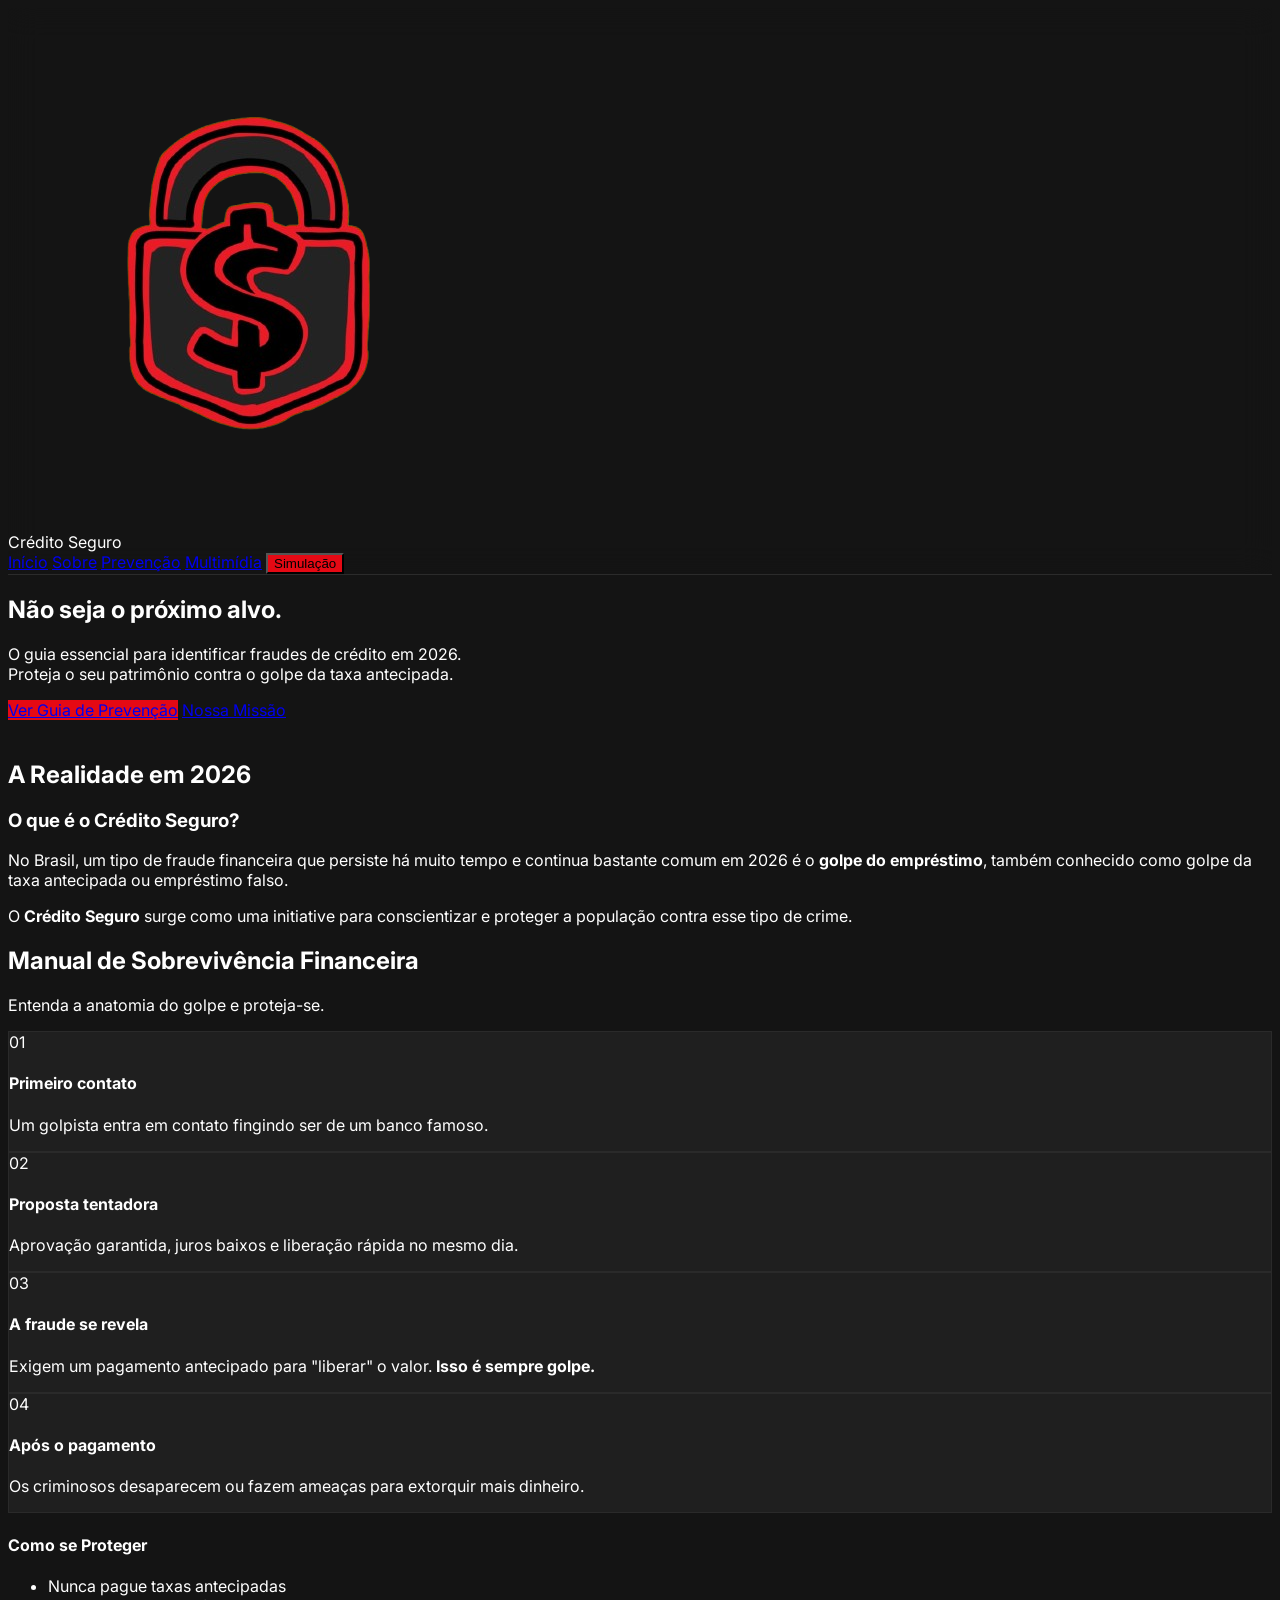
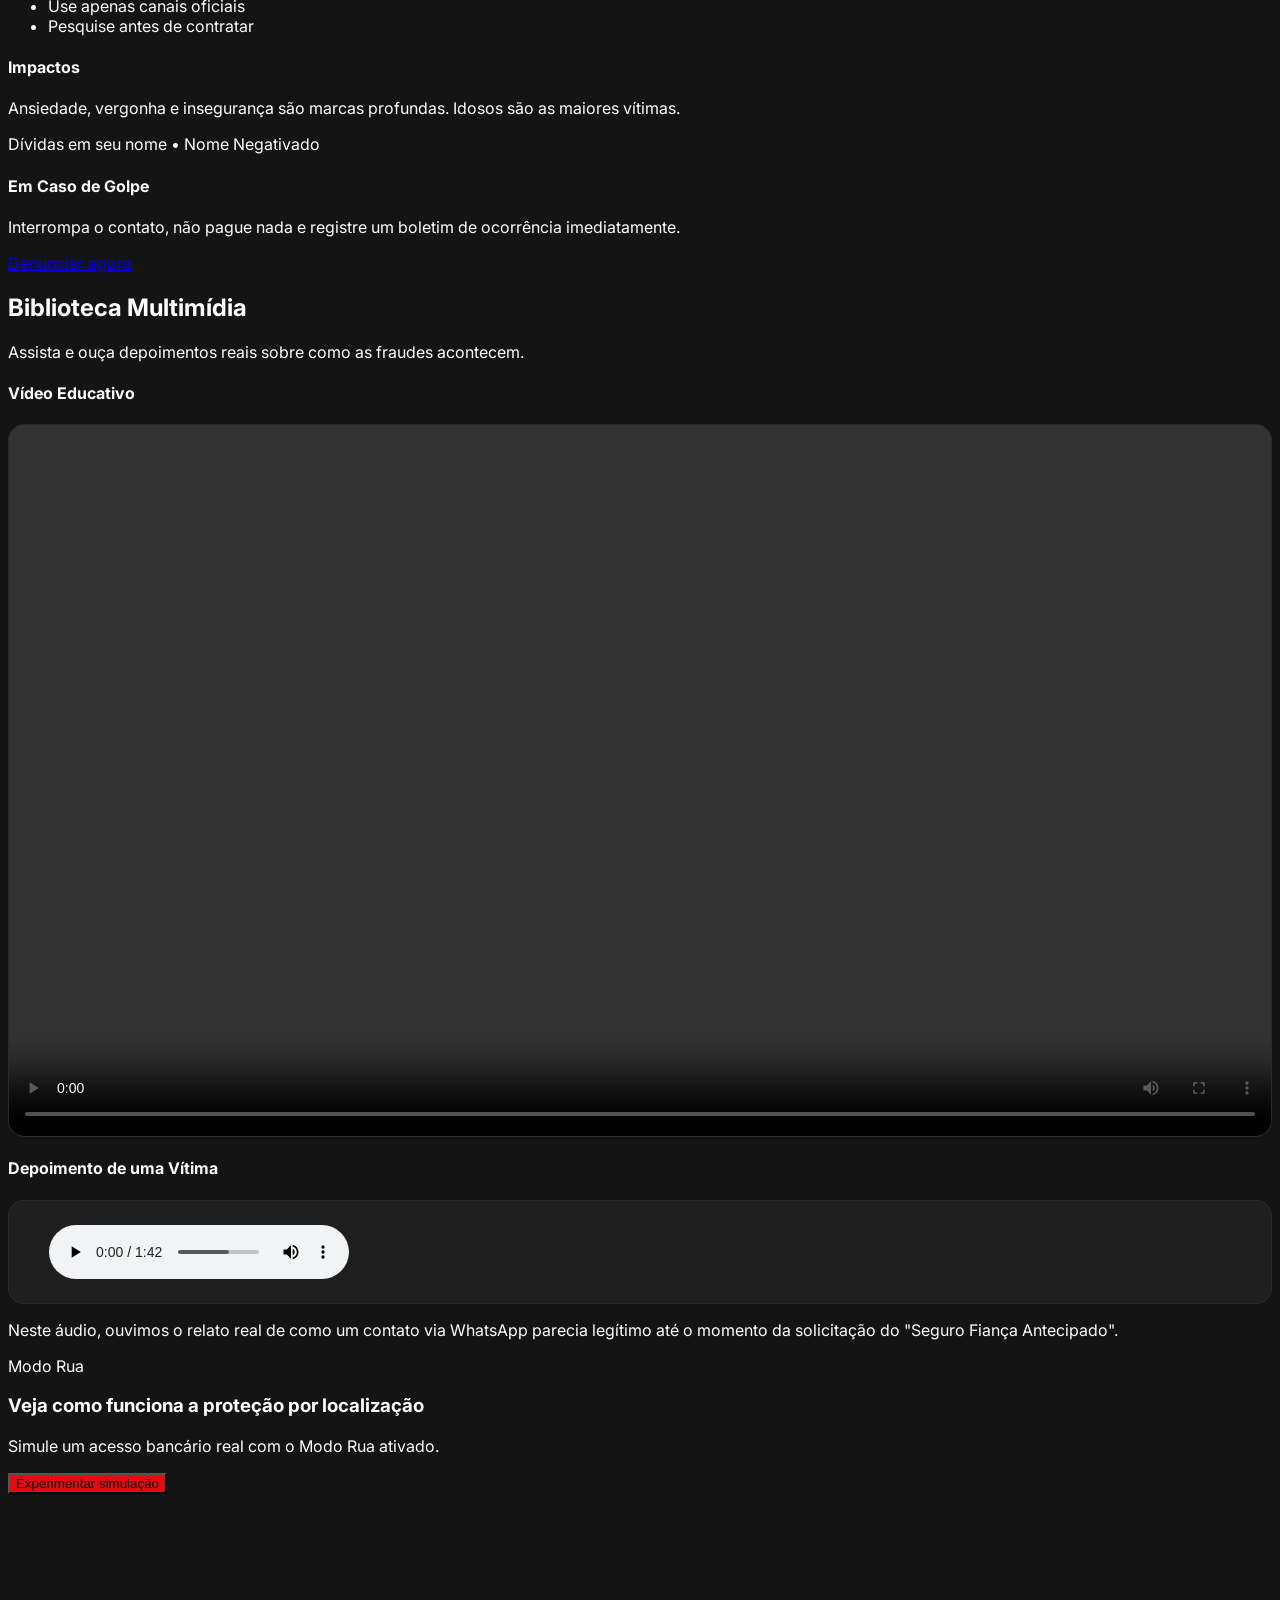
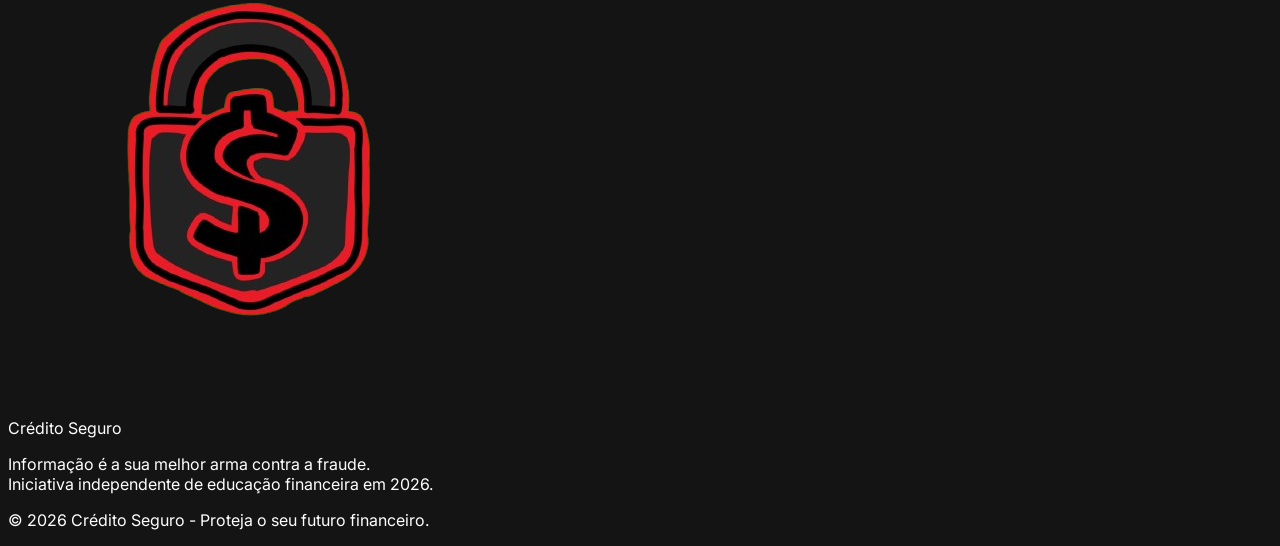
==== commit bf486dcd: "coloquei mais baners e adicionei a troca de tema para claro e escuro" ====
--- a/index.html
+++ b/index.html
@@ -5,11 +5,218 @@
     <meta name="viewport" content="width=device-width, initial-scale=1.0">
     <title>Crédito Seguro | Prevenção contra Fraudes 2026</title>
     <script src="https://cdn.tailwindcss.com"></script>
-    <link href="https://fonts.googleapis.com/css2?family=Inter:wght=300;400;600;700&display=swap" rel="stylesheet">
+    <link href="https://fonts.googleapis.com/css2?family=Inter:wght@300;400;600;700&display=swap" rel="stylesheet">
     <script src="https://unpkg.com/lucide@latest"></script>
     <link rel="stylesheet" href="https://unpkg.com/leaflet@1.9.4/dist/leaflet.css"/>
     <script src="https://unpkg.com/leaflet@1.9.4/dist/leaflet.js"></script>
     <link rel="stylesheet" href="style.css">
+    <style>
+        /* Estilos e Variáveis de Tema Claro Dinâmico */
+        body.light-mode {
+            background-color: #f9fafb !important;
+            color: #111827 !important;
+        }
+        body.light-mode #main-view {
+            background-color: #ffffff;
+        }
+        body.light-mode #sobre {
+            background-color: #f3f4f6;
+        }
+        body.light-mode #sobre p {
+            color: #374151;
+        }
+        body.light-mode #prevencao {
+            background-color: #ffffff;
+        }
+        body.light-mode #prevencao h2, body.light-mode #prevencao p {
+            color: #111827;
+        }
+        body.light-mode #prevencao .text-gray-400 {
+            color: #4b5563;
+        }
+        body.light-mode .netflix-card {
+            background-color: #f3f4f6;
+            color: #111827;
+            border-color: #e5e7eb;
+        }
+        body.light-mode .netflix-card p {
+            color: #4b5563;
+        }
+        body.light-mode #multimedia {
+            background-color: #f3f4f6;
+            border-color: #e5e7eb;
+        }
+        body.light-mode #multimedia h2, body.light-mode #multimedia p {
+            color: #111827;
+        }
+        body.light-mode #multimedia .text-gray-400 {
+            color: #4b5563;
+        }
+        body.light-mode .audio-player {
+            background-color: #ffffff;
+            border-color: #e5e7eb;
+        }
+        body.light-mode .audio-player p {
+            color: #111827;
+        }
+        body.light-mode .audio-player audio {
+            filter: none;
+        }
+        body.light-mode .bg-zinc-900/50 {
+            background-color: rgba(243, 244, 246, 0.8);
+            border-color: #e5e7eb;
+            color: #111827;
+        }
+        body.light-mode .bg-zinc-900/50 h4 {
+            color: #111827;
+        }
+        body.light-mode .bg-zinc-900/50 p, body.light-mode .bg-zinc-900/50 ul {
+            color: #374151;
+        }
+        body.light-mode footer {
+            background-color: #f3f4f6;
+            color: #111827;
+            border-color: #e5e7eb;
+        }
+        body.light-mode footer p {
+            color: #4b5563;
+        }
+        body.light-mode .glass-nav {
+            background: rgba(255, 255, 255, 0.9);
+            border-color: #e5e7eb;
+        }
+        body.light-mode .glass-nav a {
+            color: #374151;
+        }
+        body.light-mode .glass-nav a:hover {
+            color: #dc2626;
+        }
+        body.light-mode .bank-app {
+            box-shadow: 0 10px 25px rgba(0,0,0,0.08);
+        }
+
+        #success-container {
+            transition: background-color 0.3s ease, color 0.3s ease;
+        }
+        #success-container.theme-dark {
+            background-color: #121212 !important;
+        }
+        #success-container.theme-dark #success-subtitle {
+            color: #a1a1aa !important;
+        }
+        #success-container.theme-dark .bank-app {
+            background-color: #1c1c1e !important;
+            color: #ffffff !important;
+            box-shadow: 0 10px 25px rgba(0,0,0,0.6) !important;
+            border: 1px solid #2c2c2e;
+        }
+        /* Força a cor de fundo de elementos internos brancos para escuro */
+        #success-container.theme-dark .bank-app [style*="background:white"],
+        #success-container.theme-dark .bank-app [style*="background: white"],
+        #success-container.theme-dark .bank-app [style*="background:#fff"],
+        #success-container.theme-dark .bank-app [style*="background: #fff"],
+        #success-container.theme-dark .bank-app #panel-conta,
+        #success-container.theme-dark .bank-app #panel-protecao,
+        #success-container.theme-dark .bank-app #panel-perfil {
+            background-color: #1c1c1e !important;
+            background: #1c1c1e !important;
+            color: #ffffff !important;
+        }
+        /* Bordas divisórias elegantes para o Modo Escuro */
+        #success-container.theme-dark .bank-app div,
+        #success-container.theme-dark .bank-app [style*="border-bottom"],
+        #success-container.theme-dark .bank-app [style*="border-top"] {
+            border-bottom-color: #2c2c2e !important;
+            border-top-color: #2c2c2e !important;
+            border-color: #2c2c2e !important;
+        }
+        /* Abas internas do aplicativo */
+        #success-container.theme-dark .bank-app .app-tab {
+            background-color: #252525 !important;
+            color: #a1a1aa !important;
+            border-bottom-color: #3a3a3c !important;
+        }
+        #success-container.theme-dark .bank-app .app-tab.active {
+            background-color: #1c1c1e !important;
+            color: #ff4d6d !important;
+            border-bottom: 2px solid #ff4d6d !important;
+        }
+        /* Círculos de ícones do extrato */
+        #success-container.theme-dark .bank-app div[style*="background:#f5f5f5"],
+        #success-container.theme-dark .bank-app div[style*="background: #f5f5f5"] {
+            background-color: #2c2c2e !important;
+            background: #2c2c2e !important;
+        }
+        /* Botões de atalho (Pix, Boleto, Cartão...) */
+        #success-container.theme-dark .bank-app .app-btn-small {
+            background-color: #2c2c2e !important;
+            background: #2c2c2e !important;
+            color: #ffffff !important;
+        }
+        /* Caixa de Alerta do Modo Rua */
+        #success-container.theme-dark .bank-app div[style*="background:#fff8f8"],
+        #success-container.theme-dark .bank-app div[style*="background: #fff8f8"] {
+            background-color: rgba(204, 9, 47, 0.15) !important;
+            background: rgba(204, 9, 47, 0.15) !important;
+            border-color: rgba(204, 9, 47, 0.4) !important;
+        }
+        /* Ajuste de textos gerais outrora muito escuros */
+        #success-container.theme-dark .bank-app p,
+        #success-container.theme-dark .bank-app span,
+        #success-container.theme-dark .bank-app h4,
+        #success-container.theme-dark .bank-app label {
+            color: #e5e5ea !important;
+        }
+        /* Garantia de contraste para valores de transações e links */
+        #success-container.theme-dark .bank-app [style*="color:#CC092F"],
+        #success-container.theme-dark .bank-app [style*="color: #CC092F"] {
+            color: #ff4d6d !important;
+        }
+        #success-container.theme-dark .bank-app [style*="color:#ef4444"],
+        #success-container.theme-dark .bank-app [style*="color: #ef4444"] {
+            color: #ff5a5a !important;
+        }
+        #success-container.theme-dark .bank-app [style*="color:#22c55e"],
+        #success-container.theme-dark .bank-app [style*="color: #22c55e"] {
+            color: #4ade80 !important;
+        }
+        /* Inputs de Perfil */
+        #success-container.theme-dark .bank-app .perfil-input {
+            background-color: #2c2c2e !important;
+            border-color: #3a3a3c !important;
+            color: #ffffff !important;
+        }
+        #success-container.theme-dark .bank-app .empty-state {
+            color: #8e8e93 !important;
+        }
+        /* Ajuste específico para itens de Zonas Seguras e Alertas no Modo Escuro */
+        #success-container.theme-dark .bank-app #zonas-list > div,
+        #success-container.theme-dark .bank-app #alertas-list > div,
+        #success-container.theme-dark .bank-app .zona-item,
+        #success-container.theme-dark .bank-app .alerta-item {
+            background-color: #2c2c2e !important;
+            background: #2c2c2e !important;
+            border-color: #3a3a3c !important;
+            color: #ffffff !important;
+        }
+        #success-container.theme-dark .bank-app #zonas-list h4,
+        #success-container.theme-dark .bank-app #alertas-list h4 {
+            color: #ffffff !important;
+        }
+        #success-container.theme-dark .bank-app #zonas-list p,
+        #success-container.theme-dark .bank-app #alertas-list p,
+        #success-container.theme-dark .bank-app #zonas-list span,
+        #success-container.theme-dark .bank-app #alertas-list span {
+            color: #e5e5ea !important;
+        }
+        /* Botões de exclusão ou edição de zonas em modo escuro */
+        #success-container.theme-dark .bank-app #zonas-list button,
+        #success-container.theme-dark .bank-app #zonas-list .btn-delete,
+        #success-container.theme-dark .bank-app #zonas-list svg {
+            color: #ff4d6d !important;
+            fill: currentColor;
+        }
+    </style>
 </head>
 <body>
 
@@ -22,7 +229,7 @@
         <div class="hidden md:flex items-center space-x-8 text-sm font-semibold uppercase tracking-wider">
             <a href="#home" onclick="showMainPage()" class="hover:text-red-600 transition">Início</a>
             <a href="#sobre" onclick="showMainPage()" class="hover:text-red-600 transition">Sobre</a>
-            <a href="#prevenção" onclick="showMainPage()" class="hover:text-red-600 transition">Prevenção</a>
+            <a href="#prevencao" onclick="showMainPage()" class="hover:text-red-600 transition">Prevenção</a>
             <a href="#multimedia" onclick="showMainPage()" class="hover:text-red-600 transition">Multimídia</a>
             <button onclick="showSimulation()" class="btn-netflix px-6 py-2 rounded text-white font-bold transition">Simulação</button>
         </div>
@@ -37,7 +244,7 @@
             <h1 class="text-5xl md:text-7xl font-bold mb-6 leading-tight drop-shadow-2xl">Não seja o próximo alvo.</h1>
             <p class="text-lg md:text-xl text-gray-200 mb-10 drop-shadow-md font-medium">O guia essencial para identificar fraudes de crédito em 2026. <br class="hidden md:block"> Proteja o seu patrimônio contra o golpe da taxa antecipada.</p>
             <div class="flex flex-col md:flex-row gap-4 justify-center">
-                <a href="#prevenção" class="btn-netflix px-8 py-4 rounded font-bold uppercase tracking-widest text-sm">Ver Guia de Prevenção</a>
+                <a href="#prevencao" class="btn-netflix px-8 py-4 rounded font-bold uppercase tracking-widest text-sm">Ver Guia de Prevenção</a>
                 <a href="#sobre" class="bg-black/50 backdrop-blur-sm hover:bg-zinc-800/80 px-8 py-4 rounded font-bold uppercase tracking-widest text-sm transition border border-white/20">Nossa Missão</a>
             </div>
         </div>
@@ -50,12 +257,12 @@
                 <h2 class="text-red-600 font-bold uppercase tracking-widest text-sm mb-4">A Realidade em 2026</h2>
                 <h3 class="text-3xl md:text-4xl font-bold mb-6">O que é o Crédito Seguro?</h3>
                 <p class="text-gray-300 mb-6 leading-relaxed">No Brasil, um tipo de fraude financeira que persiste há muito tempo e continua bastante comum em 2026 é o <strong>golpe do empréstimo</strong>, também conhecido como golpe da taxa antecipada ou empréstimo falso.</p>
-                <p class="text-gray-300 leading-relaxed">O <strong>Crédito Seguro</strong> surge como uma iniciativa para conscientizar e proteger a população contra esse tipo de crime.</p>
+                <p class="text-gray-300 leading-relaxed">O <strong>Crédito Seguro</strong> surge como uma initiative para conscientizar e proteger a população contra esse tipo de crime.</p>
             </div>
         </div>
     </section>
 
-    <section id="prevenção" class="py-24 px-6">
+    <section id="prevencao" class="py-24 px-6">
         <div class="max-w-7xl mx-auto">
             <div class="text-center mb-16"><h2 class="text-4xl font-bold mb-4">Manual de Sobrevivência Financeira</h2><p class="text-gray-400">Entenda a anatomia do golpe e proteja-se.</p></div>
             <div class="grid md:grid-cols-2 lg:grid-cols-4 gap-6 mb-20">
@@ -67,7 +274,7 @@
             <div class="grid md:grid-cols-3 gap-8">
                 <div class="bg-zinc-900/50 p-8 rounded-2xl border border-white/5"><h4 class="font-bold text-xl mb-6 flex items-center gap-2"><i data-lucide="shield" class="text-red-600"></i> Como se Proteger</h4><ul class="space-y-4 text-sm text-gray-400"><li class="flex items-start gap-3"><i data-lucide="x-circle" class="text-red-600 w-5 h-5 shrink-0"></i> Nunca pague taxas antecipadas</li><li class="flex items-start gap-3"><i data-lucide="check-circle" class="text-green-600 w-5 h-5 shrink-0"></i> Use apenas canais oficiais</li><li class="flex items-start gap-3"><i data-lucide="alert-triangle" class="text-yellow-600 w-5 h-5 shrink-0"></i> Pesquise antes de contratar</li></ul></div>
                 <div class="bg-zinc-900/50 p-8 rounded-2xl border border-white/5"><h4 class="font-bold text-xl mb-6 flex items-center gap-2"><i data-lucide="frown" class="text-red-600"></i> Impactos</h4><p class="text-sm text-gray-400 mb-4">Ansiedade, vergonha e insegurança são marcas profundas. Idosos são as maiores vítimas.</p><div class="text-xs font-bold text-red-500 uppercase">Dívidas em seu nome • Nome Negativado</div></div>
-                <div class="bg-zinc-900/50 p-8 rounded-2xl border border-red-600/20"><h4 class="font-bold text-xl mb-6 flex items-center gap-2"><i data-lucide="life-buoy" class="text-red-600"></i> Em Caso de Golpe</h4><p class="text-sm text-gray-400 mb-6">Interrompa o contato, não pague nada e registre um boletim de ocorrência imediatamente.</p><a href="https://www.consumidor.gov.br" target="_blank" class="block text-center bg-zinc-800 py-3 rounded text-xs font-bold hover:bg-zinc-700 transition uppercase">Denunciar agora</a></div>
+                <div class="bg-zinc-900/50 p-8 rounded-2xl border border-red-600/20"><h4 class="font-bold text-xl mb-6 flex items-center gap-2"><i data-lucide="life-buoy" class="text-red-600"></i> Em Caso de Golpe</h4><p class="text-sm text-gray-400 mb-6">Interrompa o contato, não pague nada e registre um boletim de ocorrência imediatamente.</p><a href="https://www.consumidor.gov.br" target="_blank" rel="noopener noreferrer" class="block text-center bg-zinc-800 py-3 rounded text-xs font-bold hover:bg-zinc-700 transition uppercase">Denunciar agora</a></div>
             </div>
         </div>
     </section>
@@ -90,7 +297,7 @@
 </main>
 
 <!-- SIMULAÇÃO -->
-<main id="simulation-view" class="hidden-page" style="min-height:100vh;padding-top:80px;background:#111;">
+<div id="simulation-view" role="region" aria-label="Simulação de Segurança" class="hidden-page" style="min-height:100vh;padding-top:80px;background:#111;">
     <div style="background:#1a1a1a;border-bottom:1px solid #2a2a2a;padding:10px 24px;display:flex;align-items:center;justify-content:space-between;">
         <button onclick="showMainPage()" style="background:none;border:none;color:#aaa;cursor:pointer;display:flex;align-items:center;gap:6px;font-size:13px;"><i data-lucide="arrow-left" style="width:16px;height:16px;"></i> Voltar ao site</button>
         <span style="font-size:12px;color:#555;font-weight:600;text-transform:uppercase;letter-spacing:1px;">Simulação Educativa — Modo Rua</span>
@@ -117,7 +324,7 @@
     <div id="sim-register" class="sim-screen" style="flex-direction:column;background:#111;">
         <div class="bradesco-header">
             <div class="bradesco-logo">
-                <img src="imagem/bradesco.png" style="width: 200px;" onerror="this.src='https://upload.wikimedia.org/wikipedia/commons/thumb/c/cc/Banco_Bradesco_logo.svg/1024px-Banco_Bradesco_logo.svg.png'">
+                <img src="imagem/bradesco.png" alt="Logótipo Bradesco" style="width: 200px; object-fit: contain;" onerror="this.src='https://upload.wikimedia.org/wikipedia/commons/thumb/c/cc/Banco_Bradesco_logo.svg/1024px-Banco_Bradesco_logo.svg.png'">
             </div>
             <span style="font-size:12px;opacity:0.8;">SIMULAÇÃO EDUCATIVA</span>
         </div>
@@ -181,7 +388,7 @@
     <div id="sim-login" class="sim-screen" style="flex-direction:column;background:#111;">
         <div class="bradesco-header">
             <div class="bradesco-logo">
-                <img src="imagem/bradesco.png" style="width: 200px;" onerror="this.src='https://upload.wikimedia.org/wikipedia/commons/thumb/c/cc/Banco_Bradesco_logo.svg/1024px-Banco_Bradesco_logo.svg.png'">
+                <img src="imagem/bradesco.png" alt="Logótipo Bradesco" style="width: 200px; object-fit: contain;" onerror="this.src='https://upload.wikimedia.org/wikipedia/commons/thumb/c/cc/Banco_Bradesco_logo.svg/1024px-Banco_Bradesco_logo.svg.png'">
             </div>
             <div style="display:flex;align-items:center;gap:8px;"><div style="width:8px;height:8px;background:#4ade80;border-radius:50%;"></div><span style="font-size:12px;opacity:0.8;">MODO RUA ATIVO</span></div>
         </div>
@@ -201,20 +408,27 @@
     </div>
 
     <!-- ACESSO NEGADO -->
-    <div id="sim-denied" class="sim-screen" style="align-items:center;justify-content:center;padding:48px 16px;background:#0d0d0d;">
-        <div class="denied-card">
-            <div class="icon-circle" style="background:rgba(204,9,47,0.15);"><svg width="40" height="40" viewBox="0 0 24 24" fill="none" stroke="#CC092F" stroke-width="2"><circle cx="12" cy="12" r="10"/><line x1="15" y1="9" x2="9" y2="15"/><line x1="9" y1="9" x2="15" y2="15"/></svg></div>
-            <div style="display:inline-flex;align-items:center;gap:6px;background:rgba(204,9,47,0.12);color:#ff6b6b;padding:6px 16px;border-radius:100px;font-size:12px;font-weight:700;margin-bottom:16px;text-transform:uppercase;">🔒 Acesso Bloqueado</div>
-            <h2 style="font-size:22px;font-weight:700;margin:0 0 12px;">Você está fora da zona segura</h2>
-            <p style="color:#888;font-size:14px;line-height:1.7;margin-bottom:28px;">O Modo Rua detectou que você está em um local não autorizado. O acesso foi bloqueado para proteger sua conta.</p>
-            <div style="background:#111;border-radius:12px;padding:20px;margin-bottom:28px;text-align:left;">
-                <div style="display:flex;justify-content:space-between;margin-bottom:12px;"><span style="color:#666;font-size:13px;">Sua localização</span><span style="color:#ff6b6b;font-size:13px;font-weight:600;" id="denied-location">—</span></div>
-                <div style="display:flex;justify-content:space-between;margin-bottom:12px;"><span style="color:#666;font-size:13px;">Zona segura</span><span style="color:#4ade80;font-size:13px;font-weight:600;">Localização cadastrada</span></div>
-                <div style="display:flex;justify-content:space-between;"><span style="color:#666;font-size:13px;">Código HTTP</span><span style="color:#ff6b6b;font-size:13px;font-weight:600;">Acesso Proibido</span></div>
-            </div>
-            <button class="btn-red" style="margin-bottom:12px;" onclick="goToEmergency()">🆘 Usar acesso de emergência</button>
-            <button class="btn-outline-red" onclick="simShow('sim-login');getLocation();">Tentar novamente</button>
-            <p style="color:#555;font-size:12px;margin-top:20px;">Esta tentativa foi registrada nos seus alertas de segurança</p>
+    <div id="sim-denied" class="sim-screen" style="flex-direction:column;background:#111;">
+        <div class="bradesco-header">
+            <div class="bradesco-logo">
+                <img src="imagem/bradesco.png" alt="Logótipo Bradesco" style="width: 200px; object-fit: contain;" onerror="this.src='https://upload.wikimedia.org/wikipedia/commons/thumb/c/cc/Banco_Bradesco_logo.svg/1024px-Banco_Bradesco_logo.svg.png'">
+            </div>
+            <span style="font-size:12px;opacity:0.8;">SIMULAÇÃO EDUCATIVA</span>
+        </div>
+        <div style="flex:1;display:flex;align-items:center;justify-content:center;padding:32px 16px;background:#f0f0f0;">
+            <div class="denied-card" style="margin-top:0;">
+                <div class="icon-circle" style="background:rgba(204,9,47,0.15);"><svg width="40" height="40" viewBox="0 0 24 24" fill="none" stroke="#CC092F" stroke-width="2"><circle cx="12" cy="12" r="10"/><line x1="15" y1="9" x2="9" y2="15"/><line x1="9" y1="9" x2="15" y2="15"/></svg></div>
+                <div style="display:inline-flex;align-items:center;gap:6px;background:rgba(204,9,47,0.12);color:#ff6b6b;padding:6px 16px;border-radius:100px;font-size:12px;font-weight:700;margin-bottom:16px;text-transform:uppercase;">🔒 Acesso Bloqueado</div>
+                <h2 style="font-size:22px;font-weight:700;margin:0 0 12px;color:#111;">Você está fora da zona segura</h2>
+                <p style="color:#666;font-size:14px;line-height:1.7;margin-bottom:28px;">O Modo Rua detectou que você está em um local não autorizado. O acesso foi bloqueado para proteger sua conta.</p>
+                <div style="background:#fafafa;border:1px solid #eee;border-radius:12px;padding:20px;margin-bottom:28px;text-align:left;">
+                    <div style="display:flex;justify-content:space-between;margin-bottom:12px;"><span style="color:#666;font-size:13px;">Sua localização</span><span style="color:#ff6b6b;font-size:13px;font-weight:600;" id="denied-location">—</span></div>
+                    <div style="display:flex;justify-content:space-between;margin-bottom:12px;"><span style="color:#666;font-size:13px;">Zona segura</span><span style="color:#4ade80;font-size:13px;font-weight:600;">Localização cadastrada</span></div>
+                </div>
+                <button class="btn-red" style="margin-bottom:12px;" onclick="goToEmergency()">🆘 Usar acesso de emergência</button>
+                <button class="btn-outline-red" onclick="simShow('sim-login');getLocation();">Tentar novamente</button>
+                <p style="color:#888;font-size:12px;margin-top:20px;">Esta tentativa foi registrada nos seus alertas de segurança</p>
+            </div>
         </div>
     </div>
 
@@ -229,7 +443,7 @@
                 <p style="font-size:11px;color:#6b7280;margin:0;">Verifique o código na tabela <strong>otps</strong> do banco de dados (pgAdmin)</p>
             </div>
             <div id="emergency-status" class="status-msg"></div>
-            <div style="margin-bottom:20px;"><label style="font-size:12px;color:#888;font-weight:600;display:block;margin-bottom:10px;text-transform:uppercase;">Digite o código OTP</label><input type="text" id="otp-code" class="otp-input" placeholder="000000" maxlength="6"></div>
+            <div style="margin-bottom:20px;"><label style="font-size:12px;color:#888;font-weight:600;display:block;margin-bottom:10px;text-transform:uppercase;">Digite o código</label><input type="text" id="otp-code" class="otp-input" placeholder="000000" maxlength="6"></div>
             <button class="btn-red" id="btn-otp" style="margin-bottom:12px;" onclick="doOTP()">Verificar código</button>
             <button class="btn-outline-red" onclick="requestOTP()">Reenviar código</button>
             <button onclick="simShow('sim-login');getLocation();" style="background:none;border:none;color:#555;font-size:13px;cursor:pointer;margin-top:12px;width:100%;">← Voltar ao login</button>
@@ -237,67 +451,92 @@
     </div>
 
     <!-- SUCESSO -->
-    <div id="sim-success" class="sim-screen" style="align-items:center;justify-content:center;padding:48px 16px;background:#0d0d0d;">
-        <div style="max-width:440px;width:100%;text-align:center;">
-            <div style="margin-bottom:20px;">
-                <div style="display:inline-flex;align-items:center;gap:8px;background:rgba(74,222,128,0.1);color:#4ade80;padding:8px 20px;border-radius:100px;font-size:13px;font-weight:700;margin-bottom:8px;" id="success-badge">✓ Acesso Liberado</div>
-                <p style="color:#aaa;font-size:13px;" id="success-subtitle">Localização verificada com sucesso</p>
-            </div>
-            <div class="bank-app">
-                <div style="background:#CC092F;padding:20px 24px;color:white;">
-                    <div style="display:flex;justify-content:space-between;align-items:center;margin-bottom:16px;">
-                        <div><p style="font-size:12px;opacity:0.7;margin:0;">Olá,</p><p style="font-weight:700;font-size:17px;margin:0;" id="success-name">Usuário</p></div>
-                        <div style="width:40px;height:40px;background:rgba(255,255,255,0.2);border-radius:50%;display:flex;align-items:center;justify-content:center;"><svg width="20" height="20" viewBox="0 0 24 24" fill="none" stroke="white" stroke-width="2"><path d="M20 21v-2a4 4 0 00-4-4H8a4 4 0 00-4 4v2"/><circle cx="12" cy="7" r="4"/></svg></div>
-                    </div>
-                    <div style="background:rgba(255,255,255,0.1);border-radius:10px;padding:14px;"><p style="font-size:12px;opacity:0.7;margin:0 0 4px;">Saldo disponível</p><p style="font-size:24px;font-weight:700;margin:0;">R$ 4.827,50</p></div>
+    <div id="sim-success" class="sim-screen" style="flex-direction:column;background:#111;">
+        <div class="bradesco-header">
+            <div class="bradesco-logo">
+                <img src="imagem/bradesco.png" alt="Logótipo Bradesco" style="width: 200px; object-fit: contain;" onerror="this.src='https://upload.wikimedia.org/wikipedia/commons/thumb/c/cc/Banco_Bradesco_logo.svg/1024px-Banco_Bradesco_logo.svg.png'">
+            </div>
+            <span style="font-size:12px;opacity:0.8;">SIMULAÇÃO EDUCATIVA</span>
+        </div>
+        <div id="success-container" style="flex:1;display:flex;align-items:center;justify-content:center;padding:32px 16px;background:#f0f0f0;">
+            <div style="max-width:440px;width:100%;text-align:center;">
+                <div style="margin-bottom:20px;">
+                    <div style="display:inline-flex;align-items:center;gap:8px;background:rgba(74,222,128,0.1);color:#22c55e;padding:8px 20px;border-radius:100px;font-size:13px;font-weight:700;margin-bottom:8px;" id="success-badge">✓ Acesso Liberado</div>
+                    <p style="color:#666;font-size:13px;margin-bottom:12px;" id="success-subtitle">Localização verificada com sucesso</p>
+                    
+                    <!-- Seleção de Temas (Sol e Lua) -->
+                    <div style="display:flex;justify-content:center;gap:12px;margin-top:14px;margin-bottom:6px;">
+                        <button onclick="setTheme('light')" style="background:#ffffff;color:#111827;border:1px solid #ddd;border-radius:20px;padding:8px 16px;font-size:12px;font-weight:600;display:flex;align-items:center;gap:8px;cursor:pointer;box-shadow:0 2px 4px rgba(0,0,0,0.05);transition:all 0.2s;" class="hover:bg-gray-100">
+                            <i data-lucide="sun" style="width:16px;height:16px;color:#eab308;"></i> Claro
+                        </button>
+                        <button onclick="setTheme('dark')" style="background:#1f1f1f;color:#ffffff;border:1px solid #333;border-radius:20px;padding:8px 16px;font-size:12px;font-weight:600;display:flex;align-items:center;gap:8px;cursor:pointer;box-shadow:0 2px 4px rgba(0,0,0,0.15);transition:all 0.2s;" class="hover:bg-zinc-800">
+                            <i data-lucide="moon" style="width:16px;height:16px;color:#a855f7;"></i> Escuro
+                        </button>
+                    </div>
                 </div>
-                <div style="background:white;display:flex;border-bottom:1px solid #eee;">
-                    <div class="app-tab active" id="tab-conta" onclick="switchTab('conta')">Minha Conta</div>
-                    <div class="app-tab" id="tab-protecao" onclick="switchTab('protecao')">🛡️ Proteção</div>
-                    <div class="app-tab" id="tab-perfil" onclick="switchTab('perfil')">👤 Perfil</div>
+                <div class="bank-app" style="text-align: left; box-shadow: 0 10px 25px rgba(0,0,0,0.15);">
+                    <div style="background:#CC092F;padding:20px 24px;color:white;border-radius:12px 12px 0 0;">
+                        <div style="display:flex;justify-content:space-between;align-items:center;margin-bottom:16px;">
+                            <div><p style="font-size:12px;opacity:0.7;margin:0;">Olá,</p><p style="font-weight:700;font-size:17px;margin:0;" id="success-name">Usuário</p></div>
+                            <div style="width:40px;height:40px;background:rgba(255,255,255,0.2);border-radius:50%;display:flex;align-items:center;justify-content:center;"><svg width="20" height="20" viewBox="0 0 24 24" fill="none" stroke="white" stroke-width="2"><path d="M20 21v-2a4 4 0 00-4-4H8a4 4 0 00-4 4v2"/><circle cx="12" cy="7" r="4"/></svg></div>
+                        </div>
+                        <!-- Saldo com Olho de Ocultação -->
+                        <div style="background:rgba(255,255,255,0.1);border-radius:10px;padding:14px;display:flex;justify-content:space-between;align-items:center;">
+                            <div>
+                                <p style="font-size:12px;opacity:0.7;margin:0 0 4px;">Saldo disponível</p>
+                                <p id="balance-value" style="font-size:24px;font-weight:700;margin:0;">R$ 4.827,50</p>
+                            </div>
+                            <button onclick="toggleBalanceVisibility()" style="background:none;border:none;color:white;cursor:pointer;padding:4px;display:flex;align-items:center;justify-content:center;" aria-label="Mostrar ou ocultar saldo">
+                                <i id="balance-eye-icon" data-lucide="eye" style="width:20px;height:20px;"></i>
+                            </button>
+                        </div>
+                    </div>
+                    <div style="background:white;display:flex;border-bottom:1px solid #eee;">
+                        <div class="app-tab active" id="tab-conta" onclick="switchTab('conta')">Minha Conta</div>
+                        <div class="app-tab" id="tab-protecao" onclick="switchTab('protecao')">🛡️ Proteção</div>
+                        <div class="app-tab" id="tab-perfil" onclick="switchTab('perfil')">👤 Perfil</div>
+                    </div>
+                    <!-- Conta -->
+                    <div id="panel-conta" style="background:white;">
+                        <div style="padding:20px 24px;border-bottom:1px solid #eee;"><div style="display:flex;justify-content:space-between;align-items:center;margin-bottom:12px;"><span style="font-size:13px;color:#333;font-weight:600;">Extrato recente</span><span style="font-size:12px;color:#CC092F;font-weight:600;">Ver tudo</span></div><div style="display:flex;flex-direction:column;gap:12px;"><div style="display:flex;justify-content:space-between;align-items:center;"><div style="display:flex;align-items:center;gap:10px;"><div style="width:36px;height:36px;background:#f5f5f5;border-radius:50%;display:flex;align-items:center;justify-content:center;font-size:14px;">🛒</div><div><p style="margin:0;font-size:13px;color:#222;font-weight:500;">Supermercado</p><p style="margin:0;font-size:11px;color:#888;">Hoje, 14h22</p></div></div><span style="color:#ef4444;font-size:13px;font-weight:600;">- R$ 87,30</span></div><div style="display:flex;justify-content:space-between;align-items:center;"><div style="display:flex;align-items:center;gap:10px;"><div style="width:36px;height:36px;background:#f5f5f5;border-radius:50%;display:flex;align-items:center;justify-content:center;font-size:14px;">💰</div><div><p style="margin:0;font-size:13px;color:#222;font-weight:500;">Salário</p><p style="margin:0;font-size:11px;color:#888;">01/05, 08h00</p></div></div><span style="color:#22c55e;font-size:13px;font-weight:600;">+ R$ 3.200,00</span></div></div></div>
+                        <div style="background:white;padding:20px 24px;display:flex;gap:12px;"><div class="app-btn-small">💸<br>Pix</div><div class="app-btn-small">📄<br>Boleto</div><div class="app-btn-small">💳<br>Cartão</div><div class="app-btn-small">📊<br>Invest.</div></div>
+                    </div>
+                    <!-- Proteção -->
+                    <div id="panel-protecao" style="background:white;display:none;padding:20px 24px;">
+                        <div style="display:flex;align-items:center;justify-content:space-between;padding:14px;background:#fff8f8;border:1px solid #ffd7d7;border-radius:10px;margin-bottom:20px;">
+                            <div style="flex:1;min-width:0;">
+                                <p style="font-weight:700;font-size:14px;margin:0 0 3px;color:#111;">Modo Rua</p>
+                                <p style="font-size:12px;margin:0;white-space:normal;word-break:break-word;" id="modo-rua-status-text">—</p>
+                            </div>
+                            <button
+                                id="btn-toggle-modo-rua"
+                                onclick="toggleModoRuaApp()"
+                                style="background:none;border:none;padding:0;cursor:pointer;flex-shrink:0;margin-left:12px;">
+                                <div class="toggle-track" id="toggle-modo-rua-app"><div class="toggle-thumb"></div></div>
+                            </button>
+                        </div>
+                        <div style="display:flex;align-items:center;justify-content:space-between;margin-bottom:12px;"><p style="font-weight:700;font-size:14px;color:#111;margin:0;">Zonas Seguras</p><button onclick="openAddZona()" style="background:#CC092F;color:white;border:none;border-radius:6px;padding:6px 14px;font-size:12px;font-weight:700;cursor:pointer;">+ Adicionar</button></div>
+                        <div id="zonas-list"><p class="empty-state">Carregando...</p></div>
+                        <div style="margin-top:16px;"><p style="font-weight:700;font-size:14px;color:#111;margin:0 0 10px;">Alertas recentes</p><div id="alertas-list"><p class="empty-state">Carregando...</p></div></div>
+                    </div>
+                    <!-- Perfil -->
+                    <div id="panel-perfil" style="background:white;display:none;padding:20px 24px;">
+                        <p style="font-weight:700;font-size:14px;color:#111;margin:0 0 16px;">Editar Perfil</p>
+                        <div id="perfil-status" class="status-msg"></div>
+                        <div style="display:flex;flex-direction:column;gap:12px;">
+                            <div><label style="font-size:12px;color:#555;font-weight:600;display:block;margin-bottom:4px;">NOME</label><input type="text" id="perfil-nome" class="perfil-input" placeholder="Seu nome completo"></div>
+                            <div><label style="font-size:12px;color:#555;font-weight:600;display:block;margin-bottom:4px;">TELEFONE</label><input type="tel" id="perfil-telefone" class="perfil-input" placeholder="(11) 99999-9999"></div>
+                            <div><label style="font-size:12px;color:#555;font-weight:600;display:block;margin-bottom:4px;">E-MAIL SECUNDÁRIO</label><input type="email" id="perfil-email2" class="perfil-input" placeholder="email.secundario@exemplo.com"></div>
+                            <button onclick="salvarPerfil()" style="background:#CC092F;color:white;border:none;border-radius:8px;padding:13px;font-size:14px;font-weight:700;cursor:pointer;margin-top:4px;">Salvar alterações</button>
+                        </div>
+                    </div>
                 </div>
-                <!-- Conta -->
-                <div id="panel-conta" style="background:white;">
-                    <div style="padding:20px 24px;border-bottom:1px solid #eee;"><div style="display:flex;justify-content:space-between;align-items:center;margin-bottom:12px;"><span style="font-size:13px;color:#333;font-weight:600;">Extrato recente</span><span style="font-size:12px;color:#CC092F;font-weight:600;">Ver tudo</span></div><div style="display:flex;flex-direction:column;gap:12px;"><div style="display:flex;justify-content:space-between;align-items:center;"><div style="display:flex;align-items:center;gap:10px;"><div style="width:36px;height:36px;background:#f5f5f5;border-radius:50%;display:flex;align-items:center;justify-content:center;font-size:14px;">🛒</div><div><p style="margin:0;font-size:13px;color:#222;font-weight:500;">Supermercado</p><p style="margin:0;font-size:11px;color:#888;">Hoje, 14h22</p></div></div><span style="color:#ef4444;font-size:13px;font-weight:600;">- R$ 87,30</span></div><div style="display:flex;justify-content:space-between;align-items:center;"><div style="display:flex;align-items:center;gap:10px;"><div style="width:36px;height:36px;background:#f5f5f5;border-radius:50%;display:flex;align-items:center;justify-content:center;font-size:14px;">💰</div><div><p style="margin:0;font-size:13px;color:#222;font-weight:500;">Salário</p><p style="margin:0;font-size:11px;color:#888;">01/05, 08h00</p></div></div><span style="color:#22c55e;font-size:13px;font-weight:600;">+ R$ 3.200,00</span></div></div></div>
-                    <div style="background:white;padding:20px 24px;display:flex;gap:12px;"><div class="app-btn-small">💸<br>Pix</div><div class="app-btn-small">📄<br>Boleto</div><div class="app-btn-small">💳<br>Cartão</div><div class="app-btn-small">📊<br>Invest.</div></div>
-                </div>
-                <!-- Proteção -->
-                <div id="panel-protecao" style="background:white;display:none;padding:20px 24px;">
-                    <!-- Toggle Modo Rua — botão separado para evitar conflito de eventos -->
-                    <div style="display:flex;align-items:center;justify-content:space-between;padding:14px;background:#fff8f8;border:1px solid #ffd7d7;border-radius:10px;margin-bottom:20px;">
-                        <div style="flex:1;min-width:0;">
-                            <p style="font-weight:700;font-size:14px;margin:0 0 3px;color:#111;">Modo Rua</p>
-                            <p style="font-size:12px;margin:0;white-space:normal;word-break:break-word;" id="modo-rua-status-text">—</p>
-                        </div>
-                        <!-- Botão separado em vez de onclick no div para evitar problemas de clique -->
-                        <button
-                            id="btn-toggle-modo-rua"
-                            onclick="toggleModoRuaApp()"
-                            style="background:none;border:none;padding:0;cursor:pointer;flex-shrink:0;margin-left:12px;">
-                            <div class="toggle-track" id="toggle-modo-rua-app"><div class="toggle-thumb"></div></div>
-                        </button>
-                    </div>
-                    <div style="display:flex;align-items:center;justify-content:space-between;margin-bottom:12px;"><p style="font-weight:700;font-size:14px;color:#111;margin:0;">Zonas Seguras</p><button onclick="openAddZona()" style="background:#CC092F;color:white;border:none;border-radius:6px;padding:6px 14px;font-size:12px;font-weight:700;cursor:pointer;">+ Adicionar</button></div>
-                    <div id="zonas-list"><p class="empty-state">Carregando...</p></div>
-                    <div style="margin-top:16px;"><p style="font-weight:700;font-size:14px;color:#111;margin:0 0 10px;">Alertas recentes</p><div id="alertas-list"><p class="empty-state">Carregando...</p></div></div>
-                </div>
-                <!-- Perfil -->
-                <div id="panel-perfil" style="background:white;display:none;padding:20px 24px;">
-                    <p style="font-weight:700;font-size:14px;color:#111;margin:0 0 16px;">Editar Perfil</p>
-                    <div id="perfil-status" class="status-msg"></div>
-                    <div style="display:flex;flex-direction:column;gap:12px;">
-                        <div><label style="font-size:12px;color:#555;font-weight:600;display:block;margin-bottom:4px;">NOME</label><input type="text" id="perfil-nome" class="perfil-input" placeholder="Seu nome completo"></div>
-                        <div><label style="font-size:12px;color:#555;font-weight:600;display:block;margin-bottom:4px;">TELEFONE</label><input type="tel" id="perfil-telefone" class="perfil-input" placeholder="(11) 99999-9999"></div>
-                        <div><label style="font-size:12px;color:#555;font-weight:600;display:block;margin-bottom:4px;">E-MAIL SECUNDÁRIO</label><input type="email" id="perfil-email2" class="perfil-input" placeholder="email.secundario@exemplo.com"></div>
-                        <button onclick="salvarPerfil()" style="background:#CC092F;color:white;border:none;border-radius:8px;padding:13px;font-size:14px;font-weight:700;cursor:pointer;margin-top:4px;">Salvar alterações</button>
-                    </div>
-                </div>
-            </div>
-            <button class="btn-outline-red" style="max-width:440px;margin-top:20px;" onclick="simShow('sim-login');getLocation();">Simular novamente</button>
-            <button onclick="showMainPage()" style="background:none;border:none;color:#555;font-size:13px;cursor:pointer;margin-top:10px;width:100%;">Voltar ao site</button>
-        </div>
-    </div>
-</main>
+                <button class="btn-outline-red" style="max-width:440px;margin-top:20px;" onclick="simShow('sim-login');getLocation();">Simular novamente</button>
+                <button onclick="showMainPage()" style="background:none;border:none;color:#555;font-size:13px;cursor:pointer;margin-top:10px;width:100%;">Voltar ao site</button>
+            </div>
+        </div>
+    </div>
+</div>
 
 <!-- Modal Zona com Mapa e CEP -->
 <div class="modal-overlay" id="modal-zona">
@@ -351,5 +590,38 @@
 <script src="JS/perfil.js"></script>
 <script src="JS/main.js"></script>
 
+<script>
+    let isBalanceVisible = true;
+    function toggleBalanceVisibility() {
+        isBalanceVisible = !isBalanceVisible;
+        const balanceVal = document.getElementById('balance-value');
+        const eyeIcon = document.getElementById('balance-eye-icon');
+        
+        if (balanceVal && eyeIcon) {
+            if (isBalanceVisible) {
+                balanceVal.textContent = "R$ 4.827,50";
+                eyeIcon.setAttribute('data-lucide', 'eye');
+            } else {
+                balanceVal.textContent = "R$ ••••••";
+                eyeIcon.setAttribute('data-lucide', 'eye-off');
+            }
+            if (window.lucide) {
+                window.lucide.createIcons();
+            }
+        }
+    }
+
+    function setTheme(theme) {
+        const successContainer = document.getElementById('success-container');
+        if (successContainer) {
+            if (theme === 'dark') {
+                successContainer.classList.add('theme-dark');
+            } else {
+                successContainer.classList.remove('theme-dark');
+            }
+        }
+    }
+</script>
+
 </body>
 </html>
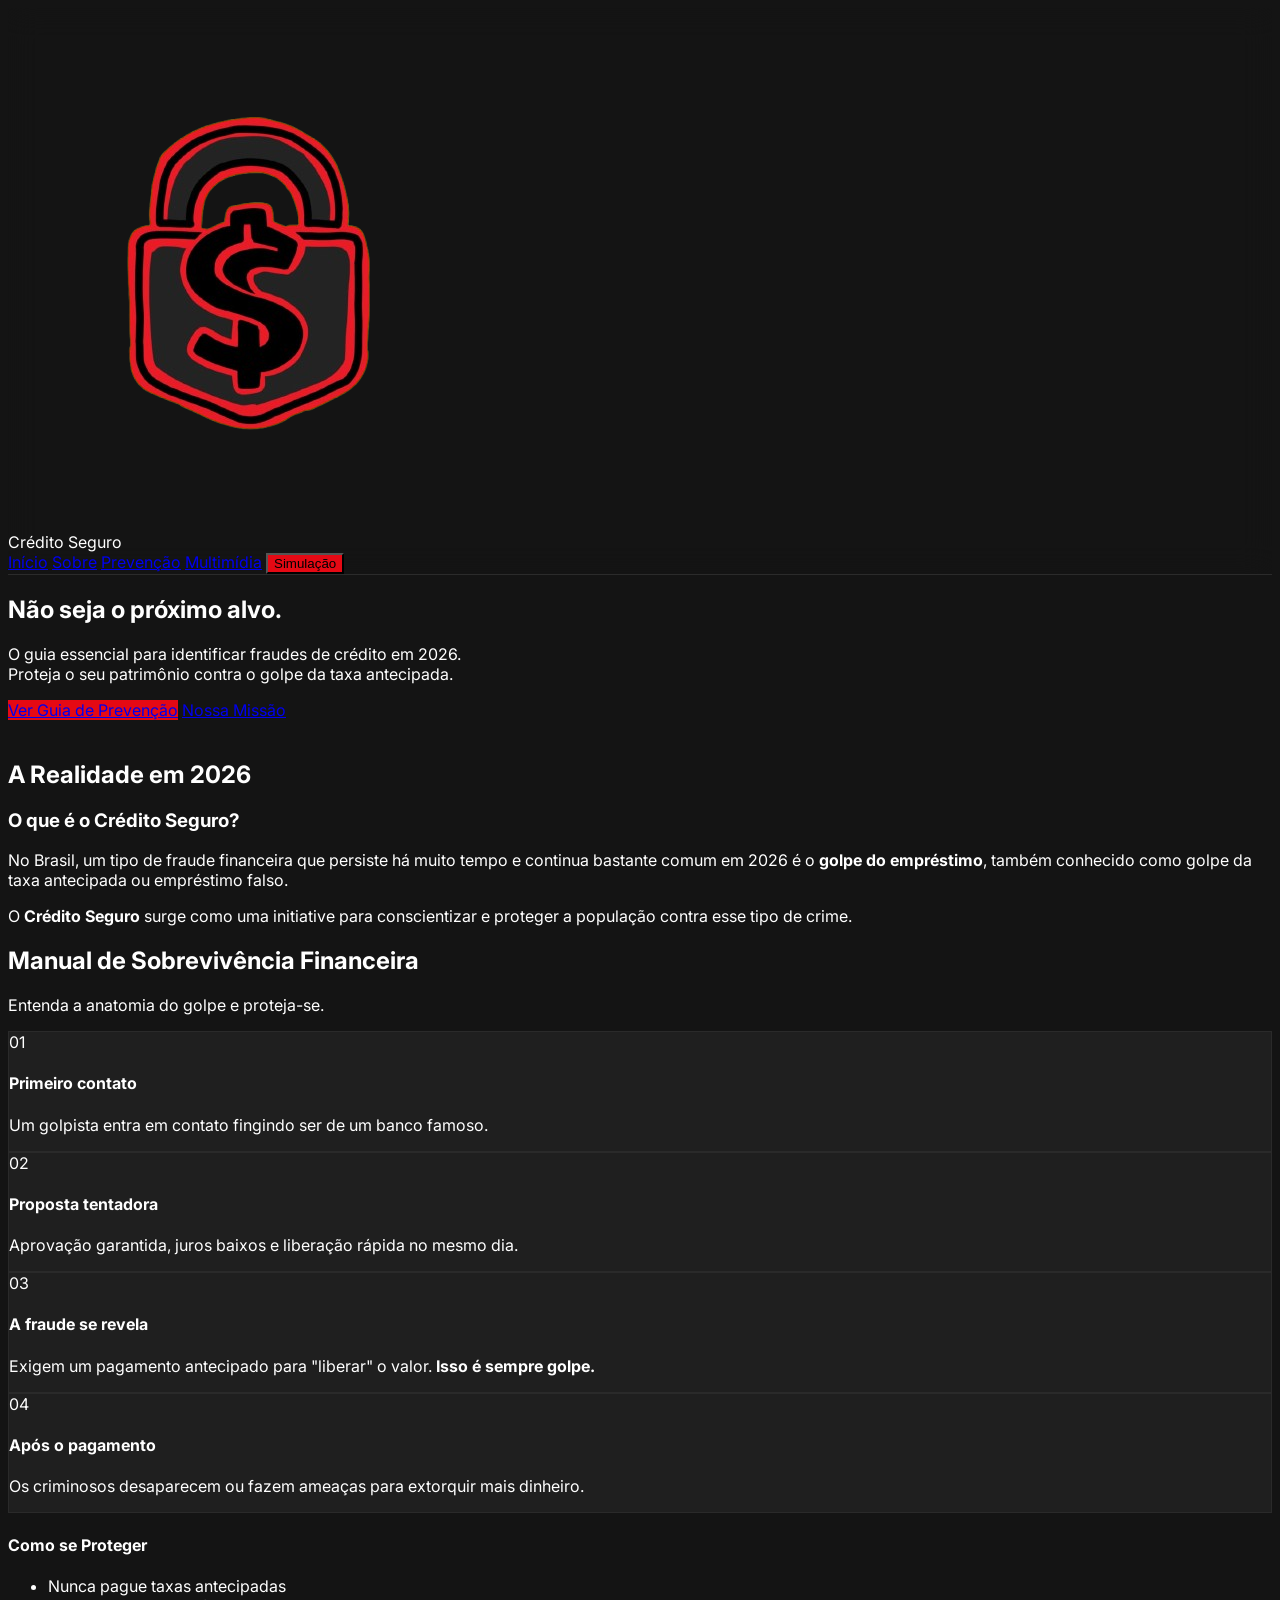
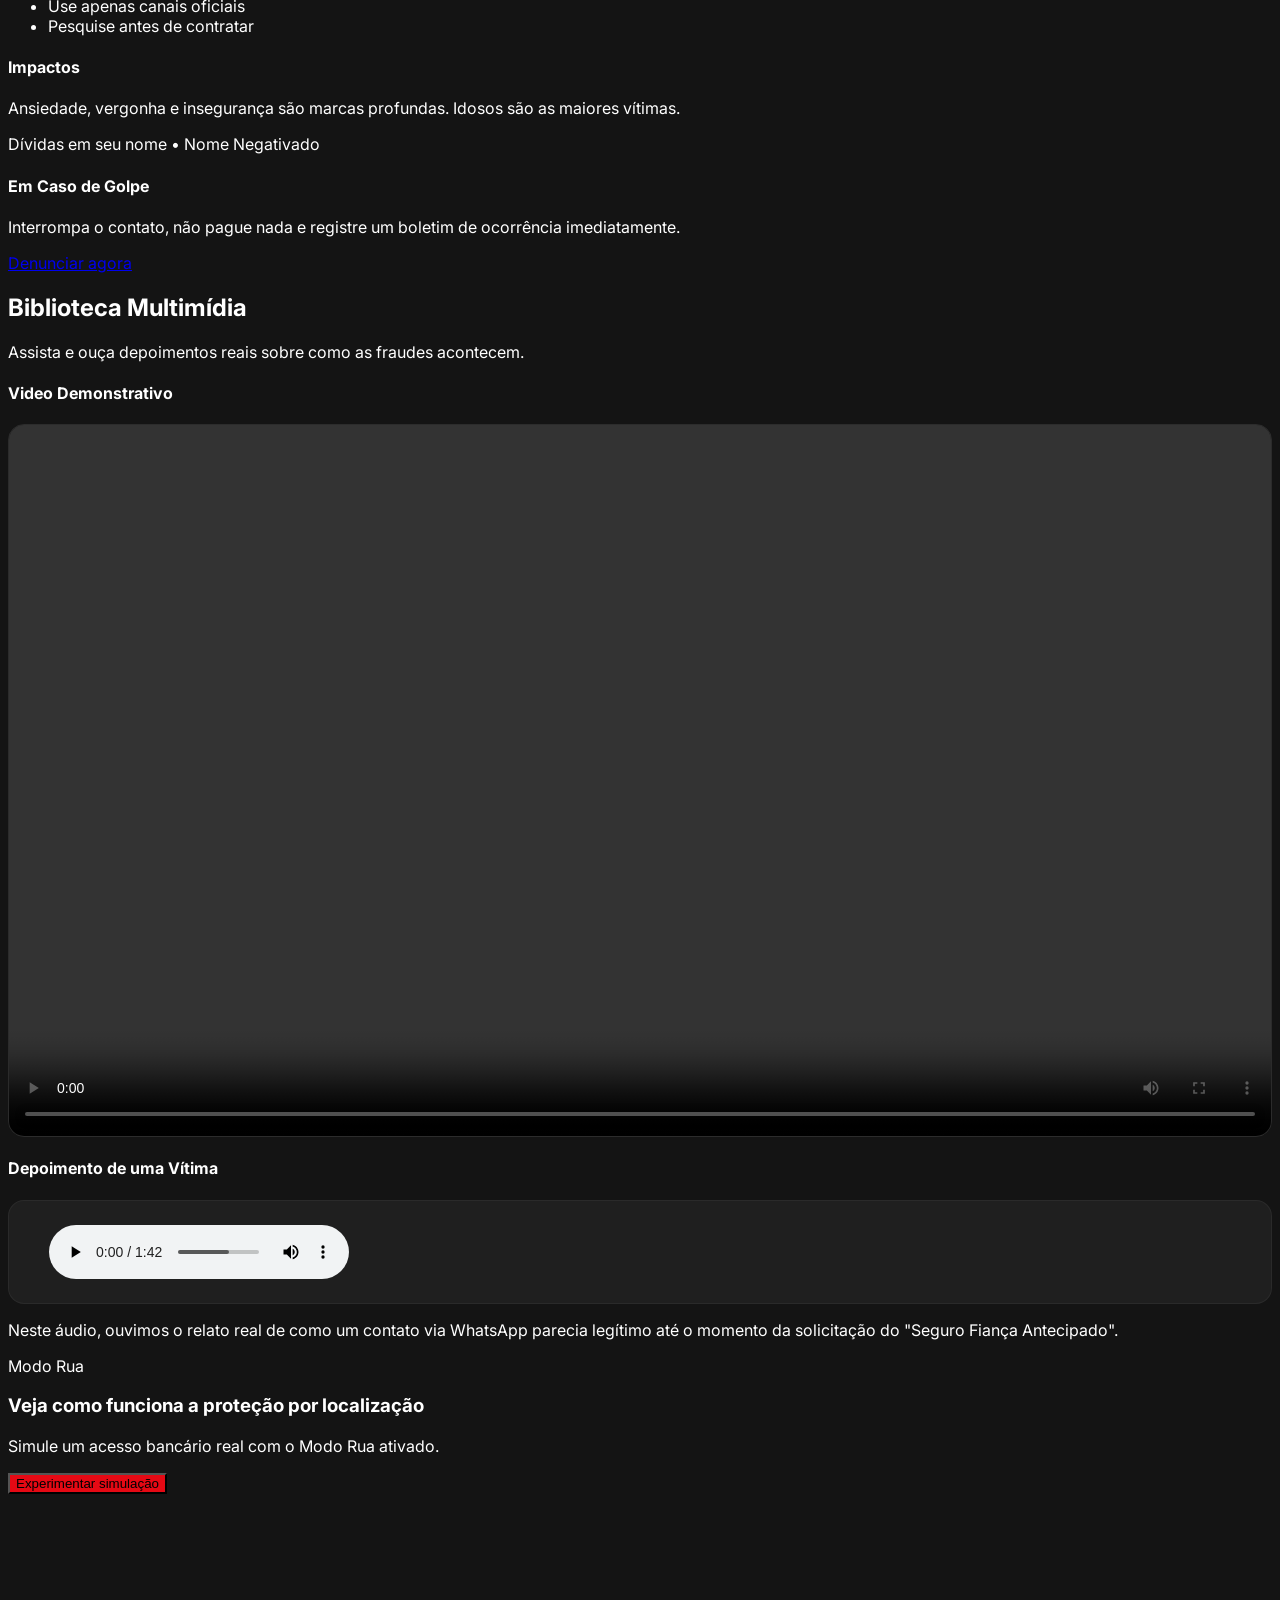
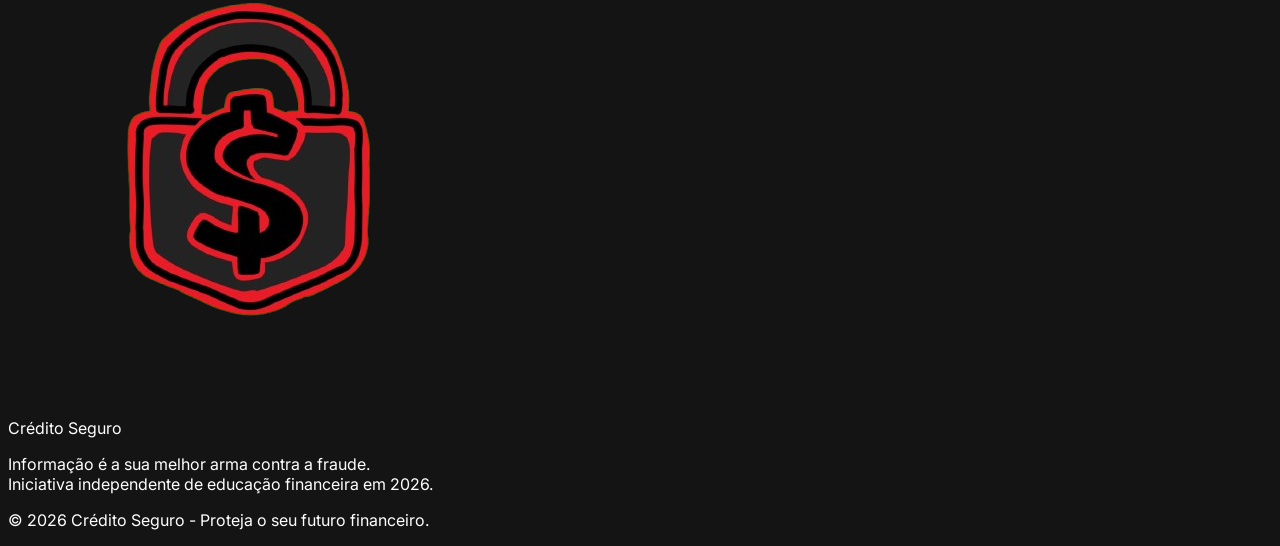
==== commit 4e0cffa8: "coloquei o video" ====
--- a/index.html
+++ b/index.html
@@ -4,231 +4,30 @@
     <meta charset="UTF-8">
     <meta name="viewport" content="width=device-width, initial-scale=1.0">
     <title>Crédito Seguro | Prevenção contra Fraudes 2026</title>
+
+    <!-- Frameworks e fontes externas -->
     <script src="https://cdn.tailwindcss.com"></script>
     <link href="https://fonts.googleapis.com/css2?family=Inter:wght@300;400;600;700&display=swap" rel="stylesheet">
     <script src="https://unpkg.com/lucide@latest"></script>
     <link rel="stylesheet" href="https://unpkg.com/leaflet@1.9.4/dist/leaflet.css"/>
     <script src="https://unpkg.com/leaflet@1.9.4/dist/leaflet.js"></script>
-    <link rel="stylesheet" href="style.css">
-    <style>
-        /* Estilos e Variáveis de Tema Claro Dinâmico */
-        body.light-mode {
-            background-color: #f9fafb !important;
-            color: #111827 !important;
-        }
-        body.light-mode #main-view {
-            background-color: #ffffff;
-        }
-        body.light-mode #sobre {
-            background-color: #f3f4f6;
-        }
-        body.light-mode #sobre p {
-            color: #374151;
-        }
-        body.light-mode #prevencao {
-            background-color: #ffffff;
-        }
-        body.light-mode #prevencao h2, body.light-mode #prevencao p {
-            color: #111827;
-        }
-        body.light-mode #prevencao .text-gray-400 {
-            color: #4b5563;
-        }
-        body.light-mode .netflix-card {
-            background-color: #f3f4f6;
-            color: #111827;
-            border-color: #e5e7eb;
-        }
-        body.light-mode .netflix-card p {
-            color: #4b5563;
-        }
-        body.light-mode #multimedia {
-            background-color: #f3f4f6;
-            border-color: #e5e7eb;
-        }
-        body.light-mode #multimedia h2, body.light-mode #multimedia p {
-            color: #111827;
-        }
-        body.light-mode #multimedia .text-gray-400 {
-            color: #4b5563;
-        }
-        body.light-mode .audio-player {
-            background-color: #ffffff;
-            border-color: #e5e7eb;
-        }
-        body.light-mode .audio-player p {
-            color: #111827;
-        }
-        body.light-mode .audio-player audio {
-            filter: none;
-        }
-        body.light-mode .bg-zinc-900/50 {
-            background-color: rgba(243, 244, 246, 0.8);
-            border-color: #e5e7eb;
-            color: #111827;
-        }
-        body.light-mode .bg-zinc-900/50 h4 {
-            color: #111827;
-        }
-        body.light-mode .bg-zinc-900/50 p, body.light-mode .bg-zinc-900/50 ul {
-            color: #374151;
-        }
-        body.light-mode footer {
-            background-color: #f3f4f6;
-            color: #111827;
-            border-color: #e5e7eb;
-        }
-        body.light-mode footer p {
-            color: #4b5563;
-        }
-        body.light-mode .glass-nav {
-            background: rgba(255, 255, 255, 0.9);
-            border-color: #e5e7eb;
-        }
-        body.light-mode .glass-nav a {
-            color: #374151;
-        }
-        body.light-mode .glass-nav a:hover {
-            color: #dc2626;
-        }
-        body.light-mode .bank-app {
-            box-shadow: 0 10px 25px rgba(0,0,0,0.08);
-        }
-
-        #success-container {
-            transition: background-color 0.3s ease, color 0.3s ease;
-        }
-        #success-container.theme-dark {
-            background-color: #121212 !important;
-        }
-        #success-container.theme-dark #success-subtitle {
-            color: #a1a1aa !important;
-        }
-        #success-container.theme-dark .bank-app {
-            background-color: #1c1c1e !important;
-            color: #ffffff !important;
-            box-shadow: 0 10px 25px rgba(0,0,0,0.6) !important;
-            border: 1px solid #2c2c2e;
-        }
-        /* Força a cor de fundo de elementos internos brancos para escuro */
-        #success-container.theme-dark .bank-app [style*="background:white"],
-        #success-container.theme-dark .bank-app [style*="background: white"],
-        #success-container.theme-dark .bank-app [style*="background:#fff"],
-        #success-container.theme-dark .bank-app [style*="background: #fff"],
-        #success-container.theme-dark .bank-app #panel-conta,
-        #success-container.theme-dark .bank-app #panel-protecao,
-        #success-container.theme-dark .bank-app #panel-perfil {
-            background-color: #1c1c1e !important;
-            background: #1c1c1e !important;
-            color: #ffffff !important;
-        }
-        /* Bordas divisórias elegantes para o Modo Escuro */
-        #success-container.theme-dark .bank-app div,
-        #success-container.theme-dark .bank-app [style*="border-bottom"],
-        #success-container.theme-dark .bank-app [style*="border-top"] {
-            border-bottom-color: #2c2c2e !important;
-            border-top-color: #2c2c2e !important;
-            border-color: #2c2c2e !important;
-        }
-        /* Abas internas do aplicativo */
-        #success-container.theme-dark .bank-app .app-tab {
-            background-color: #252525 !important;
-            color: #a1a1aa !important;
-            border-bottom-color: #3a3a3c !important;
-        }
-        #success-container.theme-dark .bank-app .app-tab.active {
-            background-color: #1c1c1e !important;
-            color: #ff4d6d !important;
-            border-bottom: 2px solid #ff4d6d !important;
-        }
-        /* Círculos de ícones do extrato */
-        #success-container.theme-dark .bank-app div[style*="background:#f5f5f5"],
-        #success-container.theme-dark .bank-app div[style*="background: #f5f5f5"] {
-            background-color: #2c2c2e !important;
-            background: #2c2c2e !important;
-        }
-        /* Botões de atalho (Pix, Boleto, Cartão...) */
-        #success-container.theme-dark .bank-app .app-btn-small {
-            background-color: #2c2c2e !important;
-            background: #2c2c2e !important;
-            color: #ffffff !important;
-        }
-        /* Caixa de Alerta do Modo Rua */
-        #success-container.theme-dark .bank-app div[style*="background:#fff8f8"],
-        #success-container.theme-dark .bank-app div[style*="background: #fff8f8"] {
-            background-color: rgba(204, 9, 47, 0.15) !important;
-            background: rgba(204, 9, 47, 0.15) !important;
-            border-color: rgba(204, 9, 47, 0.4) !important;
-        }
-        /* Ajuste de textos gerais outrora muito escuros */
-        #success-container.theme-dark .bank-app p,
-        #success-container.theme-dark .bank-app span,
-        #success-container.theme-dark .bank-app h4,
-        #success-container.theme-dark .bank-app label {
-            color: #e5e5ea !important;
-        }
-        /* Garantia de contraste para valores de transações e links */
-        #success-container.theme-dark .bank-app [style*="color:#CC092F"],
-        #success-container.theme-dark .bank-app [style*="color: #CC092F"] {
-            color: #ff4d6d !important;
-        }
-        #success-container.theme-dark .bank-app [style*="color:#ef4444"],
-        #success-container.theme-dark .bank-app [style*="color: #ef4444"] {
-            color: #ff5a5a !important;
-        }
-        #success-container.theme-dark .bank-app [style*="color:#22c55e"],
-        #success-container.theme-dark .bank-app [style*="color: #22c55e"] {
-            color: #4ade80 !important;
-        }
-        /* Inputs de Perfil */
-        #success-container.theme-dark .bank-app .perfil-input {
-            background-color: #2c2c2e !important;
-            border-color: #3a3a3c !important;
-            color: #ffffff !important;
-        }
-        #success-container.theme-dark .bank-app .empty-state {
-            color: #8e8e93 !important;
-        }
-        /* Ajuste específico para itens de Zonas Seguras e Alertas no Modo Escuro */
-        #success-container.theme-dark .bank-app #zonas-list > div,
-        #success-container.theme-dark .bank-app #alertas-list > div,
-        #success-container.theme-dark .bank-app .zona-item,
-        #success-container.theme-dark .bank-app .alerta-item {
-            background-color: #2c2c2e !important;
-            background: #2c2c2e !important;
-            border-color: #3a3a3c !important;
-            color: #ffffff !important;
-        }
-        #success-container.theme-dark .bank-app #zonas-list h4,
-        #success-container.theme-dark .bank-app #alertas-list h4 {
-            color: #ffffff !important;
-        }
-        #success-container.theme-dark .bank-app #zonas-list p,
-        #success-container.theme-dark .bank-app #alertas-list p,
-        #success-container.theme-dark .bank-app #zonas-list span,
-        #success-container.theme-dark .bank-app #alertas-list span {
-            color: #e5e5ea !important;
-        }
-        /* Botões de exclusão ou edição de zonas em modo escuro */
-        #success-container.theme-dark .bank-app #zonas-list button,
-        #success-container.theme-dark .bank-app #zonas-list .btn-delete,
-        #success-container.theme-dark .bank-app #zonas-list svg {
-            color: #ff4d6d !important;
-            fill: currentColor;
-        }
-    </style>
+
+    <!-- Estilos do projeto -->
+    <link rel="stylesheet" href="css/components.css">
+    <link rel="stylesheet" href="css/theme.css">
 </head>
 <body>
 
 <nav class="glass-nav fixed w-full z-50 py-4 px-6">
     <div class="max-w-7xl mx-auto flex justify-between items-center">
         <div class="flex items-center gap-2 cursor-pointer" onclick="showMainPage()">
-            <img src="imagem/cadeado.png" alt="Logo" class="w-[100px] h-[100px] object-contain" onerror="this.src='https://cdn-icons-png.flaticon.com/512/3064/3064155.png'">
+            <img src="imagem/cadeado.png" alt="Logo" class="w-[100px] h-[100px] object-contain"
+                 onerror="this.src='https://cdn-icons-png.flaticon.com/512/3064/3064155.png'">
             <div class="text-2xl font-bold text-red-600 tracking-tighter uppercase">Crédito Seguro</div>
         </div>
         <div class="hidden md:flex items-center space-x-8 text-sm font-semibold uppercase tracking-wider">
-            <a href="#home" onclick="showMainPage()" class="hover:text-red-600 transition">Início</a>
-            <a href="#sobre" onclick="showMainPage()" class="hover:text-red-600 transition">Sobre</a>
+            <a href="#home"      onclick="showMainPage()" class="hover:text-red-600 transition">Início</a>
+            <a href="#sobre"     onclick="showMainPage()" class="hover:text-red-600 transition">Sobre</a>
             <a href="#prevencao" onclick="showMainPage()" class="hover:text-red-600 transition">Prevenção</a>
             <a href="#multimedia" onclick="showMainPage()" class="hover:text-red-600 transition">Multimídia</a>
             <button onclick="showSimulation()" class="btn-netflix px-6 py-2 rounded text-white font-bold transition">Simulação</button>
@@ -236,13 +35,20 @@
     </div>
 </nav>
 
-<!-- PÁGINA PRINCIPAL -->
+<!-- ══════════════════════════════════════════════════════════
+     PÁGINA PRINCIPAL
+════════════════════════════════════════════════════════════ -->
 <main id="main-view" class="page-section">
+
+    <!-- Hero -->
     <section id="home" class="relative h-screen flex items-center justify-center px-6 overflow-hidden">
         <div class="hero-bg-container"><div class="hero-bg-image"></div></div>
         <div class="relative z-10 text-center max-w-4xl animate-fade-in">
             <h1 class="text-5xl md:text-7xl font-bold mb-6 leading-tight drop-shadow-2xl">Não seja o próximo alvo.</h1>
-            <p class="text-lg md:text-xl text-gray-200 mb-10 drop-shadow-md font-medium">O guia essencial para identificar fraudes de crédito em 2026. <br class="hidden md:block"> Proteja o seu patrimônio contra o golpe da taxa antecipada.</p>
+            <p class="text-lg md:text-xl text-gray-200 mb-10 drop-shadow-md font-medium">
+                O guia essencial para identificar fraudes de crédito em 2026.<br class="hidden md:block">
+                Proteja o seu patrimônio contra o golpe da taxa antecipada.
+            </p>
             <div class="flex flex-col md:flex-row gap-4 justify-center">
                 <a href="#prevencao" class="btn-netflix px-8 py-4 rounded font-bold uppercase tracking-widest text-sm">Ver Guia de Prevenção</a>
                 <a href="#sobre" class="bg-black/50 backdrop-blur-sm hover:bg-zinc-800/80 px-8 py-4 rounded font-bold uppercase tracking-widest text-sm transition border border-white/20">Nossa Missão</a>
@@ -250,9 +56,14 @@
         </div>
     </section>
 
+    <!-- Sobre -->
     <section id="sobre" class="py-24 px-6 bg-zinc-950">
         <div class="max-w-6xl mx-auto grid md:grid-cols-2 gap-16 items-center">
-            <div class="relative rounded-xl overflow-hidden shadow-2xl group"><div class="absolute inset-0 bg-red-600/10 group-hover:bg-transparent transition duration-500"></div><img src="https://images.unsplash.com/photo-1563986768609-322da13575f3?auto=format&fit=crop&w=1200" alt="" class="opacity-80 group-hover:opacity-100 transition duration-700 scale-105 group-hover:scale-100"></div>
+            <div class="relative rounded-xl overflow-hidden shadow-2xl group">
+                <div class="absolute inset-0 bg-red-600/10 group-hover:bg-transparent transition duration-500"></div>
+                <img src="https://images.unsplash.com/photo-1563986768609-322da13575f3?auto=format&fit=crop&w=1200" alt=""
+                     class="opacity-80 group-hover:opacity-100 transition duration-700 scale-105 group-hover:scale-100">
+            </div>
             <div>
                 <h2 class="text-red-600 font-bold uppercase tracking-widest text-sm mb-4">A Realidade em 2026</h2>
                 <h3 class="text-3xl md:text-4xl font-bold mb-6">O que é o Crédito Seguro?</h3>
@@ -262,9 +73,13 @@
         </div>
     </section>
 
+    <!-- Prevenção -->
     <section id="prevencao" class="py-24 px-6">
         <div class="max-w-7xl mx-auto">
-            <div class="text-center mb-16"><h2 class="text-4xl font-bold mb-4">Manual de Sobrevivência Financeira</h2><p class="text-gray-400">Entenda a anatomia do golpe e proteja-se.</p></div>
+            <div class="text-center mb-16">
+                <h2 class="text-4xl font-bold mb-4">Manual de Sobrevivência Financeira</h2>
+                <p class="text-gray-400">Entenda a anatomia do golpe e proteja-se.</p>
+            </div>
             <div class="grid md:grid-cols-2 lg:grid-cols-4 gap-6 mb-20">
                 <div class="netflix-card p-8 rounded-xl"><div class="text-red-600 font-bold text-5xl mb-4 opacity-30">01</div><h4 class="font-bold mb-3 uppercase text-sm tracking-wider">Primeiro contato</h4><p class="text-xs text-gray-400 leading-relaxed">Um golpista entra em contato fingindo ser de um banco famoso.</p></div>
                 <div class="netflix-card p-8 rounded-xl"><div class="text-red-600 font-bold text-5xl mb-4 opacity-30">02</div><h4 class="font-bold mb-3 uppercase text-sm tracking-wider">Proposta tentadora</h4><p class="text-xs text-gray-400 leading-relaxed">Aprovação garantida, juros baixos e liberação rápida no mesmo dia.</p></div>
@@ -279,12 +94,26 @@
         </div>
     </section>
 
+    <!-- Multimídia -->
     <section id="multimedia" class="py-24 px-6 bg-zinc-950 border-t border-white/5">
         <div class="max-w-6xl mx-auto">
-            <div class="text-center mb-16"><h2 class="text-3xl font-bold mb-4 uppercase tracking-widest">Biblioteca Multimídia</h2><p class="text-gray-400">Assista e ouça depoimentos reais sobre como as fraudes acontecem.</p></div>
+            <div class="text-center mb-16">
+                <h2 class="text-3xl font-bold mb-4 uppercase tracking-widest">Biblioteca Multimídia</h2>
+                <p class="text-gray-400">Assista e ouça depoimentos reais sobre como as fraudes acontecem.</p>
+            </div>
             <div class="grid lg:grid-cols-2 gap-12 items-start">
-                <div class="space-y-6"><div class="flex items-center gap-3 mb-2"><i data-lucide="play-circle" class="text-red-600"></i><h4 class="font-bold uppercase tracking-wider text-sm text-gray-300">Vídeo Educativo</h4></div><div class="video-container shadow-2xl"><video controls><source src="video/Mortal Kombat 11.mp4" type="video/mp4"></video></div></div>
-                <div class="space-y-6"><div class="flex items-center gap-3 mb-2"><i data-lucide="mic" class="text-red-600"></i><h4 class="font-bold uppercase tracking-wider text-sm text-gray-300">Depoimento de uma Vítima</h4></div><div class="audio-player"><div class="bg-red-600 p-3 rounded-full"><i data-lucide="volume-2" class="text-white w-6 h-6"></i></div><audio controls class="w-full h-8"><source src="audio/Upset Girl.mp3" type="audio/mpeg"></audio></div><div class="p-6 bg-zinc-900/80 rounded-xl border border-white/5"><p class="text-xs text-gray-400 leading-relaxed">Neste áudio, ouvimos o relato real de como um contato via WhatsApp parecia legítimo até o momento da solicitação do "Seguro Fiança Antecipado".</p></div></div>
+                <div class="space-y-6">
+                    <div class="flex items-center gap-3 mb-2"><i data-lucide="play-circle" class="text-red-600"></i><h4 class="font-bold uppercase tracking-wider text-sm text-gray-300"> Video Demonstrativo</h4></div>
+                    <div class="video-container shadow-2xl"><video controls><source src="video/CreditoSeguro.mp4" type="video/mp4"></video></div>
+                </div>
+                <div class="space-y-6">
+                    <div class="flex items-center gap-3 mb-2"><i data-lucide="mic" class="text-red-600"></i><h4 class="font-bold uppercase tracking-wider text-sm text-gray-300">Depoimento de uma Vítima</h4></div>
+                    <div class="audio-player">
+                        <div class="bg-red-600 p-3 rounded-full"><i data-lucide="volume-2" class="text-white w-6 h-6"></i></div>
+                        <audio controls class="w-full h-8"><source src="audio/Upset Girl.mp3" type="audio/mpeg"></audio>
+                    </div>
+                    <div class="p-6 bg-zinc-900/80 rounded-xl border border-white/5"><p class="text-xs text-gray-400 leading-relaxed">Neste áudio, ouvimos o relato real de como um contato via WhatsApp parecia legítimo até o momento da solicitação do "Seguro Fiança Antecipado".</p></div>
+                </div>
             </div>
             <div class="mt-20 bg-gradient-to-r from-red-950/60 to-zinc-900 border border-red-900/40 rounded-2xl p-10 text-center">
                 <div class="inline-flex items-center gap-2 bg-red-600/20 text-red-400 px-4 py-2 rounded-full text-xs font-bold uppercase tracking-wider mb-4"><i data-lucide="map-pin" class="w-4 h-4"></i> Modo Rua</div>
@@ -296,18 +125,24 @@
     </section>
 </main>
 
-<!-- SIMULAÇÃO -->
-<div id="simulation-view" role="region" aria-label="Simulação de Segurança" class="hidden-page" style="min-height:100vh;padding-top:80px;background:#111;">
+<!-- ══════════════════════════════════════════════════════════
+     SIMULAÇÃO
+════════════════════════════════════════════════════════════ -->
+<div id="simulation-view" role="region" aria-label="Simulação de Segurança"
+     class="hidden-page" style="min-height:100vh;padding-top:80px;background:#111;">
+
     <div style="background:#1a1a1a;border-bottom:1px solid #2a2a2a;padding:10px 24px;display:flex;align-items:center;justify-content:space-between;">
         <button onclick="showMainPage()" style="background:none;border:none;color:#aaa;cursor:pointer;display:flex;align-items:center;gap:6px;font-size:13px;"><i data-lucide="arrow-left" style="width:16px;height:16px;"></i> Voltar ao site</button>
         <span style="font-size:12px;color:#555;font-weight:600;text-transform:uppercase;letter-spacing:1px;">Simulação Educativa — Modo Rua</span>
         <div style="width:100px;"></div>
     </div>
 
-    <!-- INTRO -->
+    <!-- Intro -->
     <div id="sim-intro" class="sim-screen active" style="align-items:center;justify-content:center;padding:48px 16px;background:#111;">
         <div style="background:#1a1a1a;border:1px solid #2a2a2a;border-radius:20px;padding:48px;max-width:560px;width:100%;text-align:center;">
-            <div style="width:72px;height:72px;background:rgba(204,9,47,0.12);border-radius:50%;display:flex;align-items:center;justify-content:center;margin:0 auto 24px;"><svg width="36" height="36" fill="none" viewBox="0 0 24 24" stroke="#CC092F" stroke-width="2"><path d="M17.657 16.657L13.414 20.9a1.998 1.998 0 01-2.827 0l-4.244-4.243a8 8 0 1111.314 0z"/><path d="M15 11a3 3 0 11-6 0 3 3 0 016 0z"/></svg></div>
+            <div style="width:72px;height:72px;background:rgba(204,9,47,0.12);border-radius:50%;display:flex;align-items:center;justify-content:center;margin:0 auto 24px;">
+                <svg width="36" height="36" fill="none" viewBox="0 0 24 24" stroke="#CC092F" stroke-width="2"><path d="M17.657 16.657L13.414 20.9a1.998 1.998 0 01-2.827 0l-4.244-4.243a8 8 0 1111.314 0z"/><path d="M15 11a3 3 0 11-6 0 3 3 0 016 0z"/></svg>
+            </div>
             <h1 style="font-size:26px;font-weight:700;margin-bottom:12px;">Simulação: Modo Rua</h1>
             <p style="color:#aaa;line-height:1.7;margin-bottom:32px;font-size:15px;">Veja como funciona a proteção por localização com o <strong style="color:white;">Modo Rua ativado</strong>.</p>
             <div style="background:#111;border-radius:12px;padding:20px;margin-bottom:32px;text-align:left;">
@@ -320,11 +155,12 @@
         </div>
     </div>
 
-    <!-- CADASTRO -->
+    <!-- Cadastro -->
     <div id="sim-register" class="sim-screen" style="flex-direction:column;background:#111;">
         <div class="bradesco-header">
             <div class="bradesco-logo">
-                <img src="imagem/bradesco.png" alt="Logótipo Bradesco" style="width: 200px; object-fit: contain;" onerror="this.src='https://upload.wikimedia.org/wikipedia/commons/thumb/c/cc/Banco_Bradesco_logo.svg/1024px-Banco_Bradesco_logo.svg.png'">
+                <img src="imagem/bradesco.png" alt="Logótipo Bradesco" style="width:200px;object-fit:contain;"
+                     onerror="this.src='https://upload.wikimedia.org/wikipedia/commons/thumb/c/cc/Banco_Bradesco_logo.svg/1024px-Banco_Bradesco_logo.svg.png'">
             </div>
             <span style="font-size:12px;opacity:0.8;">SIMULAÇÃO EDUCATIVA</span>
         </div>
@@ -350,7 +186,6 @@
 
                     <!-- Mapa + Endereço no cadastro -->
                     <div id="registro-mapa-container" style="display:block;">
-                        <!-- Busca de endereço estilo GPS no cadastro -->
                         <label style="font-size:12px;color:#555;font-weight:600;display:block;margin-bottom:4px;">🔍 BUSCAR ENDEREÇO</label>
                         <div style="position:relative;">
                             <input
@@ -368,7 +203,6 @@
                         </div>
                         <p id="cep-registro-status" style="font-size:12px;margin:6px 0 8px;min-height:16px;"></p>
 
-                        <!-- Mapa de localização -->
                         <label style="font-size:12px;color:#555;font-weight:600;display:block;margin-bottom:4px;">ZONA SEGURA INICIAL — clique ou arraste o marcador</label>
                         <div id="registro-map" style="width:100%;height:200px;border-radius:10px;border:1.5px solid #ddd;z-index:1;"></div>
                         <p style="font-size:12px;color:#888;margin-top:6px;text-align:center;" id="registro-map-hint">📍 Carregando sua localização...</p>
@@ -384,18 +218,22 @@
         </div>
     </div>
 
-    <!-- LOGIN -->
+    <!-- Login -->
     <div id="sim-login" class="sim-screen" style="flex-direction:column;background:#111;">
         <div class="bradesco-header">
             <div class="bradesco-logo">
-                <img src="imagem/bradesco.png" alt="Logótipo Bradesco" style="width: 200px; object-fit: contain;" onerror="this.src='https://upload.wikimedia.org/wikipedia/commons/thumb/c/cc/Banco_Bradesco_logo.svg/1024px-Banco_Bradesco_logo.svg.png'">
+                <img src="imagem/bradesco.png" alt="Logótipo Bradesco" style="width:200px;object-fit:contain;"
+                     onerror="this.src='https://upload.wikimedia.org/wikipedia/commons/thumb/c/cc/Banco_Bradesco_logo.svg/1024px-Banco_Bradesco_logo.svg.png'">
             </div>
             <div style="display:flex;align-items:center;gap:8px;"><div style="width:8px;height:8px;background:#4ade80;border-radius:50%;"></div><span style="font-size:12px;opacity:0.8;">MODO RUA ATIVO</span></div>
         </div>
         <div style="flex:1;display:flex;align-items:center;justify-content:center;padding:32px 16px;background:#f0f0f0;">
             <div class="login-card">
                 <div style="margin-bottom:24px;"><div style="font-size:11px;color:#888;font-weight:600;text-transform:uppercase;letter-spacing:1px;margin-bottom:6px;">Passo 2 de 2</div><h2 style="font-size:20px;font-weight:700;margin:0 0 4px;color:#111;">Acessar minha conta</h2><p style="color:#888;font-size:13px;margin:0;">O sistema verificará sua localização automaticamente</p></div>
-                <div style="background:#fff8f8;border:1px solid #ffd7d7;border-radius:8px;padding:12px;margin-bottom:20px;display:flex;align-items:center;gap:10px;"><svg width="18" height="18" viewBox="0 0 24 24" fill="none" stroke="#CC092F" stroke-width="2"><path d="M17.657 16.657L13.414 20.9a1.998 1.998 0 01-2.827 0l-4.244-4.243a8 8 0 1111.314 0z"/><path d="M15 11a3 3 0 11-6 0 3 3 0 016 0z"/></svg><div><p style="font-size:12px;font-weight:700;color:#CC092F;margin:0;">Modo Rua Ativado</p><p style="font-size:11px;color:#888;margin:0;" id="login-location-info">Verificando sua localização...</p></div></div>
+                <div style="background:#fff8f8;border:1px solid #ffd7d7;border-radius:8px;padding:12px;margin-bottom:20px;display:flex;align-items:center;gap:10px;">
+                    <svg width="18" height="18" viewBox="0 0 24 24" fill="none" stroke="#CC092F" stroke-width="2"><path d="M17.657 16.657L13.414 20.9a1.998 1.998 0 01-2.827 0l-4.244-4.243a8 8 0 1111.314 0z"/><path d="M15 11a3 3 0 11-6 0 3 3 0 016 0z"/></svg>
+                    <div><p style="font-size:12px;font-weight:700;color:#CC092F;margin:0;">Modo Rua Ativado</p><p style="font-size:11px;color:#888;margin:0;" id="login-location-info">Verificando sua localização...</p></div>
+                </div>
                 <div id="login-status" class="status-msg"></div>
                 <div style="display:flex;flex-direction:column;gap:14px;">
                     <div><label style="font-size:12px;color:#555;font-weight:600;display:block;margin-bottom:6px;">CPF / E-MAIL</label><input type="email" id="login-email" class="login-input" placeholder="email@exemplo.com"></div>
@@ -407,19 +245,22 @@
         </div>
     </div>
 
-    <!-- ACESSO NEGADO -->
+    <!-- Acesso Negado -->
     <div id="sim-denied" class="sim-screen" style="flex-direction:column;background:#111;">
         <div class="bradesco-header">
             <div class="bradesco-logo">
-                <img src="imagem/bradesco.png" alt="Logótipo Bradesco" style="width: 200px; object-fit: contain;" onerror="this.src='https://upload.wikimedia.org/wikipedia/commons/thumb/c/cc/Banco_Bradesco_logo.svg/1024px-Banco_Bradesco_logo.svg.png'">
+                <img src="imagem/bradesco.png" alt="Logótipo Bradesco" style="width:200px;object-fit:contain;"
+                     onerror="this.src='https://upload.wikimedia.org/wikipedia/commons/thumb/c/cc/Banco_Bradesco_logo.svg/1024px-Banco_Bradesco_logo.svg.png'">
             </div>
             <span style="font-size:12px;opacity:0.8;">SIMULAÇÃO EDUCATIVA</span>
         </div>
         <div style="flex:1;display:flex;align-items:center;justify-content:center;padding:32px 16px;background:#f0f0f0;">
             <div class="denied-card" style="margin-top:0;">
-                <div class="icon-circle" style="background:rgba(204,9,47,0.15);"><svg width="40" height="40" viewBox="0 0 24 24" fill="none" stroke="#CC092F" stroke-width="2"><circle cx="12" cy="12" r="10"/><line x1="15" y1="9" x2="9" y2="15"/><line x1="9" y1="9" x2="15" y2="15"/></svg></div>
+                <div class="icon-circle" style="background:rgba(204,9,47,0.15);">
+                    <svg width="40" height="40" viewBox="0 0 24 24" fill="none" stroke="#CC092F" stroke-width="2"><circle cx="12" cy="12" r="10"/><line x1="15" y1="9" x2="9" y2="15"/><line x1="9" y1="9" x2="15" y2="15"/></svg>
+                </div>
                 <div style="display:inline-flex;align-items:center;gap:6px;background:rgba(204,9,47,0.12);color:#ff6b6b;padding:6px 16px;border-radius:100px;font-size:12px;font-weight:700;margin-bottom:16px;text-transform:uppercase;">🔒 Acesso Bloqueado</div>
-                <h2 style="font-size:22px;font-weight:700;margin:0 0 12px;color:#111;">Você está fora da zona segura</h2>
+                <h2 style="font-size:22px;font-weight:700;margin:0 0 12px;color:#E50914;">Você está fora da zona segura</h2>
                 <p style="color:#666;font-size:14px;line-height:1.7;margin-bottom:28px;">O Modo Rua detectou que você está em um local não autorizado. O acesso foi bloqueado para proteger sua conta.</p>
                 <div style="background:#fafafa;border:1px solid #eee;border-radius:12px;padding:20px;margin-bottom:28px;text-align:left;">
                     <div style="display:flex;justify-content:space-between;margin-bottom:12px;"><span style="color:#666;font-size:13px;">Sua localização</span><span style="color:#ff6b6b;font-size:13px;font-weight:600;" id="denied-location">—</span></div>
@@ -432,10 +273,12 @@
         </div>
     </div>
 
-    <!-- EMERGÊNCIA OTP -->
+    <!-- Emergência OTP -->
     <div id="sim-emergency" class="sim-screen" style="align-items:center;justify-content:center;padding:48px 16px;background:#0d0d0d;">
         <div class="denied-card">
-            <div class="icon-circle" style="background:rgba(251,191,36,0.12);"><svg width="40" height="40" viewBox="0 0 24 24" fill="none" stroke="#fbbf24" stroke-width="2"><path d="M12 22s8-4 8-10V5l-8-3-8 3v7c0 6 8 10 8 10z"/></svg></div>
+            <div class="icon-circle" style="background:rgba(251,191,36,0.12);">
+                <svg width="40" height="40" viewBox="0 0 24 24" fill="none" stroke="#fbbf24" stroke-width="2"><path d="M12 22s8-4 8-10V5l-8-3-8 3v7c0 6 8 10 8 10z"/></svg>
+            </div>
             <h2 style="font-size:22px;font-weight:700;margin:0 0 8px;">Acesso de emergência</h2>
             <p style="color:#888;font-size:14px;line-height:1.6;margin-bottom:16px;" id="otp-email-info">Um código de 6 dígitos foi enviado para seu e-mail secundário.</p>
             <div class="demo-otp-box" style="margin-bottom:20px;">
@@ -450,11 +293,12 @@
         </div>
     </div>
 
-    <!-- SUCESSO -->
+    <!-- Sucesso -->
     <div id="sim-success" class="sim-screen" style="flex-direction:column;background:#111;">
         <div class="bradesco-header">
             <div class="bradesco-logo">
-                <img src="imagem/bradesco.png" alt="Logótipo Bradesco" style="width: 200px; object-fit: contain;" onerror="this.src='https://upload.wikimedia.org/wikipedia/commons/thumb/c/cc/Banco_Bradesco_logo.svg/1024px-Banco_Bradesco_logo.svg.png'">
+                <img src="imagem/bradesco.png" alt="Logótipo Bradesco" style="width:200px;object-fit:contain;"
+                     onerror="this.src='https://upload.wikimedia.org/wikipedia/commons/thumb/c/cc/Banco_Bradesco_logo.svg/1024px-Banco_Bradesco_logo.svg.png'">
             </div>
             <span style="font-size:12px;opacity:0.8;">SIMULAÇÃO EDUCATIVA</span>
         </div>
@@ -463,24 +307,22 @@
                 <div style="margin-bottom:20px;">
                     <div style="display:inline-flex;align-items:center;gap:8px;background:rgba(74,222,128,0.1);color:#22c55e;padding:8px 20px;border-radius:100px;font-size:13px;font-weight:700;margin-bottom:8px;" id="success-badge">✓ Acesso Liberado</div>
                     <p style="color:#666;font-size:13px;margin-bottom:12px;" id="success-subtitle">Localização verificada com sucesso</p>
-                    
-                    <!-- Seleção de Temas (Sol e Lua) -->
+                    <!-- Seleção de Tema -->
                     <div style="display:flex;justify-content:center;gap:12px;margin-top:14px;margin-bottom:6px;">
-                        <button onclick="setTheme('light')" style="background:#ffffff;color:#111827;border:1px solid #ddd;border-radius:20px;padding:8px 16px;font-size:12px;font-weight:600;display:flex;align-items:center;gap:8px;cursor:pointer;box-shadow:0 2px 4px rgba(0,0,0,0.05);transition:all 0.2s;" class="hover:bg-gray-100">
+                        <button onclick="setTheme('light')" style="background:#ffffff;color:#111827;border:1px solid #ddd;border-radius:20px;padding:8px 16px;font-size:12px;font-weight:600;display:flex;align-items:center;gap:8px;cursor:pointer;box-shadow:0 2px 4px rgba(0,0,0,0.05);" class="hover:bg-gray-100">
                             <i data-lucide="sun" style="width:16px;height:16px;color:#eab308;"></i> Claro
                         </button>
-                        <button onclick="setTheme('dark')" style="background:#1f1f1f;color:#ffffff;border:1px solid #333;border-radius:20px;padding:8px 16px;font-size:12px;font-weight:600;display:flex;align-items:center;gap:8px;cursor:pointer;box-shadow:0 2px 4px rgba(0,0,0,0.15);transition:all 0.2s;" class="hover:bg-zinc-800">
+                        <button onclick="setTheme('dark')" style="background:#1f1f1f;color:#ffffff;border:1px solid #333;border-radius:20px;padding:8px 16px;font-size:12px;font-weight:600;display:flex;align-items:center;gap:8px;cursor:pointer;box-shadow:0 2px 4px rgba(0,0,0,0.15);" class="hover:bg-zinc-800">
                             <i data-lucide="moon" style="width:16px;height:16px;color:#a855f7;"></i> Escuro
                         </button>
                     </div>
                 </div>
-                <div class="bank-app" style="text-align: left; box-shadow: 0 10px 25px rgba(0,0,0,0.15);">
+                <div class="bank-app" style="text-align:left;box-shadow:0 10px 25px rgba(0,0,0,0.15);">
                     <div style="background:#CC092F;padding:20px 24px;color:white;border-radius:12px 12px 0 0;">
                         <div style="display:flex;justify-content:space-between;align-items:center;margin-bottom:16px;">
                             <div><p style="font-size:12px;opacity:0.7;margin:0;">Olá,</p><p style="font-weight:700;font-size:17px;margin:0;" id="success-name">Usuário</p></div>
                             <div style="width:40px;height:40px;background:rgba(255,255,255,0.2);border-radius:50%;display:flex;align-items:center;justify-content:center;"><svg width="20" height="20" viewBox="0 0 24 24" fill="none" stroke="white" stroke-width="2"><path d="M20 21v-2a4 4 0 00-4-4H8a4 4 0 00-4 4v2"/><circle cx="12" cy="7" r="4"/></svg></div>
                         </div>
-                        <!-- Saldo com Olho de Ocultação -->
                         <div style="background:rgba(255,255,255,0.1);border-radius:10px;padding:14px;display:flex;justify-content:space-between;align-items:center;">
                             <div>
                                 <p style="font-size:12px;opacity:0.7;margin:0 0 4px;">Saldo disponível</p>
@@ -492,9 +334,9 @@
                         </div>
                     </div>
                     <div style="background:white;display:flex;border-bottom:1px solid #eee;">
-                        <div class="app-tab active" id="tab-conta" onclick="switchTab('conta')">Minha Conta</div>
-                        <div class="app-tab" id="tab-protecao" onclick="switchTab('protecao')">🛡️ Proteção</div>
-                        <div class="app-tab" id="tab-perfil" onclick="switchTab('perfil')">👤 Perfil</div>
+                        <div class="app-tab active" id="tab-conta"     onclick="switchTab('conta')">Minha Conta</div>
+                        <div class="app-tab"        id="tab-protecao"  onclick="switchTab('protecao')">🛡️ Proteção</div>
+                        <div class="app-tab"        id="tab-perfil"    onclick="switchTab('perfil')">👤 Perfil</div>
                     </div>
                     <!-- Conta -->
                     <div id="panel-conta" style="background:white;">
@@ -504,14 +346,8 @@
                     <!-- Proteção -->
                     <div id="panel-protecao" style="background:white;display:none;padding:20px 24px;">
                         <div style="display:flex;align-items:center;justify-content:space-between;padding:14px;background:#fff8f8;border:1px solid #ffd7d7;border-radius:10px;margin-bottom:20px;">
-                            <div style="flex:1;min-width:0;">
-                                <p style="font-weight:700;font-size:14px;margin:0 0 3px;color:#111;">Modo Rua</p>
-                                <p style="font-size:12px;margin:0;white-space:normal;word-break:break-word;" id="modo-rua-status-text">—</p>
-                            </div>
-                            <button
-                                id="btn-toggle-modo-rua"
-                                onclick="toggleModoRuaApp()"
-                                style="background:none;border:none;padding:0;cursor:pointer;flex-shrink:0;margin-left:12px;">
+                            <div style="flex:1;min-width:0;"><p style="font-weight:700;font-size:14px;margin:0 0 3px;color:#111;">Modo Rua</p><p style="font-size:12px;margin:0;white-space:normal;word-break:break-word;" id="modo-rua-status-text">—</p></div>
+                            <button id="btn-toggle-modo-rua" onclick="toggleModoRuaApp()" style="background:none;border:none;padding:0;cursor:pointer;flex-shrink:0;margin-left:12px;">
                                 <div class="toggle-track" id="toggle-modo-rua-app"><div class="toggle-thumb"></div></div>
                             </button>
                         </div>
@@ -538,19 +374,27 @@
     </div>
 </div>
 
-<!-- Modal Zona com Mapa e CEP -->
+<!-- ══════════════════════════════════════════════════════════
+     MODAL — Zona Segura
+════════════════════════════════════════════════════════════ -->
 <div class="modal-overlay" id="modal-zona">
     <div class="modal-card">
         <h3 style="font-size:18px;font-weight:700;margin:0 0 16px;" id="modal-zona-title">Adicionar Zona Segura</h3>
         <input type="hidden" id="modal-zona-id">
         <div style="display:flex;flex-direction:column;gap:12px;">
-            <div><label style="font-size:12px;color:#555;font-weight:600;">DESCRIÇÃO</label><input type="text" id="modal-zona-desc" class="modal-input" placeholder="Ex: Minha casa, Trabalho..."></div>
+            <div>
+                <label style="font-size:12px;color:#555;font-weight:600;">DESCRIÇÃO</label>
+                <input type="text" id="modal-zona-desc" class="modal-input" placeholder="Ex: Minha casa, Trabalho...">
+            </div>
             <div>
                 <label style="font-size:12px;color:#555;font-weight:600;display:block;margin-bottom:4px;">🔍 BUSCAR ENDEREÇO</label>
                 <div style="position:relative;">
-                    <input type="text" id="endereco-zona-input" class="modal-input" placeholder="Digite rua, bairro ou cidade..." autocomplete="off"
-                        oninput="onEnderecoZonaInput(this)" onblur="fecharSugestoesZona()"
-                        style="flex:1;margin-top:0;width:100%;box-sizing:border-box;">
+                    <input type="text" id="endereco-zona-input" class="modal-input"
+                           placeholder="Digite rua, bairro ou cidade..."
+                           autocomplete="off"
+                           oninput="onEnderecoZonaInput(this)"
+                           onblur="fecharSugestoesZona()"
+                           style="flex:1;margin-top:0;width:100%;box-sizing:border-box;">
                     <div id="endereco-zona-suggestions"
                          style="display:none;position:absolute;top:100%;left:0;right:0;background:#fff;border:1.5px solid #e5e7eb;border-top:none;border-radius:0 0 10px 10px;box-shadow:0 4px 16px rgba(0,0,0,0.10);z-index:9999;max-height:220px;overflow-y:auto;">
                     </div>
@@ -563,7 +407,15 @@
                 <p class="map-hint" id="map-coords-hint">📍 Clique no mapa para selecionar o ponto central da zona</p>
                 <button onclick="usarLocalizacaoAtual()" style="background:#f0f9ff;border:1px solid #93c5fd;border-radius:8px;padding:9px;width:100%;font-size:13px;font-weight:600;color:#1d4ed8;cursor:pointer;margin-top:6px;">📍 Usar minha localização atual</button>
             </div>
-            <div><label style="font-size:12px;color:#555;font-weight:600;">RAIO DE PROTEÇÃO</label><input type="range" id="modal-zona-raio" min="100" max="5000" value="500" oninput="updateRaioLabel(this.value);updateMapCircle();" style="width:100%;margin-top:6px;accent-color:#CC092F;"><div style="display:flex;justify-content:space-between;font-size:12px;color:#888;margin-top:2px;"><span>100m</span><span id="raio-label" style="font-weight:700;color:#CC092F;">500m</span><span>5km</span></div></div>
+            <div>
+                <label style="font-size:12px;color:#555;font-weight:600;">RAIO DE PROTEÇÃO</label>
+                <input type="range" id="modal-zona-raio" min="100" max="5000" value="500"
+                       oninput="updateRaioLabel(this.value);updateMapCircle();"
+                       style="width:100%;margin-top:6px;accent-color:#CC092F;">
+                <div style="display:flex;justify-content:space-between;font-size:12px;color:#888;margin-top:2px;">
+                    <span>100m</span><span id="raio-label" style="font-weight:700;color:#CC092F;">500m</span><span>5km</span>
+                </div>
+            </div>
             <div id="modal-status" class="status-msg"></div>
             <div style="display:flex;gap:10px;margin-top:4px;">
                 <button onclick="closeModal()" style="flex:1;background:#f5f5f5;border:none;border-radius:8px;padding:13px;font-size:14px;font-weight:600;cursor:pointer;color:#555;">Cancelar</button>
@@ -573,6 +425,9 @@
     </div>
 </div>
 
+<!-- ══════════════════════════════════════════════════════════
+     FOOTER
+════════════════════════════════════════════════════════════ -->
 <footer class="py-16 border-t border-white/10 text-center bg-black">
     <div class="flex flex-col items-center gap-4 mb-6">
         <img src="imagem/cadeado.png" alt="Logo" class="w-[160px] h-[160px] object-contain">
@@ -582,6 +437,7 @@
     <p class="mt-8 text-[10px] text-gray-700 uppercase tracking-widest">© 2026 Crédito Seguro - Proteja o seu futuro financeiro.</p>
 </footer>
 
+<!-- Scripts do projeto -->
 <script src="JS/api.js"></script>
 <script src="JS/ui.js"></script>
 <script src="JS/location.js"></script>
@@ -589,39 +445,7 @@
 <script src="JS/zonas.js"></script>
 <script src="JS/perfil.js"></script>
 <script src="JS/main.js"></script>
-
-<script>
-    let isBalanceVisible = true;
-    function toggleBalanceVisibility() {
-        isBalanceVisible = !isBalanceVisible;
-        const balanceVal = document.getElementById('balance-value');
-        const eyeIcon = document.getElementById('balance-eye-icon');
-        
-        if (balanceVal && eyeIcon) {
-            if (isBalanceVisible) {
-                balanceVal.textContent = "R$ 4.827,50";
-                eyeIcon.setAttribute('data-lucide', 'eye');
-            } else {
-                balanceVal.textContent = "R$ ••••••";
-                eyeIcon.setAttribute('data-lucide', 'eye-off');
-            }
-            if (window.lucide) {
-                window.lucide.createIcons();
-            }
-        }
-    }
-
-    function setTheme(theme) {
-        const successContainer = document.getElementById('success-container');
-        if (successContainer) {
-            if (theme === 'dark') {
-                successContainer.classList.add('theme-dark');
-            } else {
-                successContainer.classList.remove('theme-dark');
-            }
-        }
-    }
-</script>
+<script src="JS/app.js"></script>
 
 </body>
-</html>+</html>
--- a/css/components.css
+++ b/css/components.css
@@ -0,0 +1,70 @@
+:root { --netflix-red: #E50914; --dark-bg: #141414; --bradesco: #CC092F; }
+html { scroll-behavior: smooth; }
+body { background-color: var(--dark-bg); color: #fff; font-family: 'Inter', sans-serif; overflow-x: hidden; }
+.glass-nav { background: rgba(20,20,20,0.8); backdrop-filter: blur(15px); border-bottom: 1px solid rgba(255,255,255,0.1); }
+.netflix-card { transition: transform 0.3s ease, border-color 0.3s ease; background: #1f1f1f; border: 1px solid rgba(255,255,255,0.05); }
+.netflix-card:hover { transform: translateY(-5px); border-color: var(--netflix-red); }
+.btn-netflix { background-color: var(--netflix-red); transition: all 0.3s ease; }
+.btn-netflix:hover { background-color: #f6121d; transform: scale(1.02); box-shadow: 0 0 20px rgba(229,9,20,0.4); }
+.hero-bg-container { position: absolute; top:0; left:0; width:100%; height:100%; z-index:-1; overflow:hidden; }
+.hero-bg-image { width:100%; height:100%; background-image: linear-gradient(to bottom, rgba(20,20,20,0.4) 0%, rgba(20,20,20,1) 90%), url('https://images.unsplash.com/photo-1550751827-4bd374c3f58b?auto=format&fit=crop&w=1920'); background-size: cover; background-position: center; animation: slowZoom 20s infinite alternate ease-in-out; }
+@keyframes slowZoom { from { transform: scale(1); } to { transform: scale(1.15); } }
+::-webkit-scrollbar { width: 8px; } ::-webkit-scrollbar-track { background: #141414; } ::-webkit-scrollbar-thumb { background: #333; border-radius: 4px; } ::-webkit-scrollbar-thumb:hover { background: var(--netflix-red); }
+.animate-fade-in { animation: fadeIn 1s ease-out forwards; }
+@keyframes fadeIn { from { opacity:0; transform:translateY(20px); } to { opacity:1; transform:translateY(0); } }
+.video-container { position:relative; padding-bottom:56.25%; height:0; overflow:hidden; border-radius:1rem; border:1px solid rgba(255,255,255,0.1); }
+.video-container video { position:absolute; top:0; left:0; width:100%; height:100%; }
+.audio-player { background:#1f1f1f; border-radius:1rem; padding:1.5rem; border:1px solid rgba(255,255,255,0.05); display:flex; align-items:center; gap:1rem; }
+.page-section { display: block; } .hidden-page { display: none; }
+.sim-screen { display: none; } .sim-screen.active { display: flex; flex-direction: column; }
+.bradesco-header { background: var(--bradesco); padding: 12px 24px; display:flex; align-items:center; justify-content:space-between; }
+.bradesco-logo { display:flex; align-items:center; gap:10px; font-size:22px; font-weight:700; color:white; letter-spacing:-0.5px; }
+.logo-icon { width:36px; height:36px; background:white; border-radius:50%; display:flex; align-items:center; justify-content:center; }
+.login-card { background:white; border-radius:12px; padding:36px; width:100%; max-width:420px; color:#222; box-shadow:0 8px 40px rgba(0,0,0,0.3); }
+.login-input { width:100%; border:1.5px solid #ddd; border-radius:8px; padding:14px 16px; font-size:15px; outline:none; transition:border-color 0.2s; color:#222; box-sizing:border-box; background:#fafafa; }
+.login-input:focus { border-color: var(--bradesco); }
+.btn-red { background:var(--bradesco); color:white; border:none; border-radius:8px; padding:15px; width:100%; font-size:15px; font-weight:700; cursor:pointer; transition:opacity 0.2s,transform 0.1s; }
+.btn-red:hover { opacity:0.9; } .btn-red:active { transform:scale(0.98); } .btn-red:disabled { opacity:0.5; cursor:not-allowed; }
+.btn-outline-red { background:transparent; color:var(--bradesco); border:1.5px solid var(--bradesco); border-radius:8px; padding:13px; width:100%; font-size:14px; font-weight:600; cursor:pointer; transition:all 0.2s; }
+.btn-outline-red:hover { background:rgba(204,9,47,0.08); }
+.denied-card { background:#1a1a1a; border:1px solid #333; border-radius:16px; padding:40px; max-width:480px; width:100%; text-align:center; }
+.icon-circle { width:80px; height:80px; border-radius:50%; display:flex; align-items:center; justify-content:center; margin:0 auto 24px; }
+.otp-input { width:100%; border:2px solid #444; border-radius:8px; padding:16px; font-size:24px; letter-spacing:8px; text-align:center; background:#111; color:white; outline:none; transition:border-color 0.2s; box-sizing:border-box; }
+.otp-input:focus { border-color: var(--bradesco); }
+.spinner { width:18px; height:18px; border:2px solid rgba(255,255,255,0.3); border-top-color:white; border-radius:50%; animation:spin 0.7s linear infinite; display:inline-block; margin-right:8px; vertical-align:middle; }
+@keyframes spin { to { transform:rotate(360deg); } }
+.toggle-track { width:48px; height:26px; background:#ccc; border-radius:100px; position:relative; cursor:pointer; transition:background 0.3s; }
+.toggle-track.on { background: var(--bradesco); } .toggle-thumb { width:20px; height:20px; background:white; border-radius:50%; position:absolute; top:3px; left:3px; transition:left 0.3s; box-shadow:0 1px 4px rgba(0,0,0,0.2); } .toggle-track.on .toggle-thumb { left:25px; }
+.error-text { color:#ef4444; font-size:13px; margin-top:8px; }
+.bank-app { background:#f5f5f5; border-radius:24px; overflow:hidden; max-width:440px; width:100%; box-shadow:0 20px 60px rgba(0,0,0,0.5); }
+.app-tab { flex:1; padding:12px; text-align:center; font-size:13px; font-weight:600; cursor:pointer; border-bottom:2px solid transparent; color:#888; transition:all 0.2s; }
+.app-tab.active { color:var(--bradesco); border-bottom-color:var(--bradesco); }
+.app-btn-small { flex:1; background:#f5f5f5; border:1px solid #eee; border-radius:10px; padding:14px 8px; text-align:center; font-size:12px; color:#444; cursor:pointer; }
+.zona-card { background:#fff; border:1px solid #eee; border-radius:10px; padding:12px 14px; display:flex; align-items:center; justify-content:space-between; margin-bottom:8px; }
+.zona-btn { border:none; border-radius:6px; padding:5px 10px; font-size:12px; font-weight:600; cursor:pointer; }
+.zona-btn-edit { background:#fff3f3; color:var(--bradesco); } .zona-btn-del { background:#f5f5f5; color:#888; }
+.modal-overlay { display:none; position:fixed; inset:0; background:rgba(0,0,0,0.75); z-index:1000; align-items:center; justify-content:center; padding:16px; }
+.modal-overlay.open { display:flex; }
+.modal-card { background:white; border-radius:16px; padding:28px; width:100%; max-width:460px; color:#222; max-height:90vh; overflow-y:auto; }
+.modal-input { width:100%; border:1.5px solid #ddd; border-radius:8px; padding:11px 14px; font-size:14px; outline:none; color:#222; box-sizing:border-box; margin-top:5px; background:#fafafa; }
+.modal-input:focus { border-color:var(--bradesco); }
+#zona-map { width:100%; height:220px; border-radius:10px; margin-top:8px; border:1.5px solid #ddd; z-index:1; }
+.map-hint { font-size:12px; color:#888; margin-top:6px; text-align:center; }
+.alerta-item { display:flex; align-items:center; gap:10px; padding:10px 0; border-bottom:1px solid #f0f0f0; }
+.empty-state { color:#aaa; font-size:13px; text-align:center; padding:16px 0; }
+.perfil-input { width:100%; border:1.5px solid #ddd; border-radius:8px; padding:11px 14px; font-size:14px; outline:none; color:#222; box-sizing:border-box; background:#fafafa; }
+.perfil-input:focus { border-color:var(--bradesco); }
+        /* Mensagem de status amigável */
+.status-msg { border-radius:8px; padding:12px 16px; font-size:13px; font-weight:500; margin-bottom:12px; display:none; }
+.status-msg.error { background:#fff0f0; color:#b91c1c; border:1px solid #fecaca; }
+.status-msg.success { background:#f0fdf4; color:#166534; border:1px solid #bbf7d0; }
+.status-msg.warning { background:#fffbeb; color:#92400e; border:1px solid #fde68a; }
+        /* OTP de demonstração */
+.demo-otp-box { background:#f0f9ff; border:1px dashed #93c5fd; border-radius:8px; padding:12px; margin-top:12px; text-align:center; }
+    
+/* Busca de endereço estilo GPS */
+.address-suggestion-item:last-child { border-bottom: none !important; }
+#endereco-zona-suggestions::-webkit-scrollbar,
+#registro-address-suggestions::-webkit-scrollbar { width: 4px; }
+#endereco-zona-suggestions::-webkit-scrollbar-thumb,
+#registro-address-suggestions::-webkit-scrollbar-thumb { background: #ddd; border-radius: 4px; }
--- a/css/theme.css
+++ b/css/theme.css
@@ -0,0 +1,167 @@
+/* ============================================================
+   theme.css — Variáveis, reset, tema claro e tema escuro
+   ============================================================ */
+
+:root {
+    --netflix-red: #E50914;
+    --dark-bg: #141414;
+    --bradesco: #CC092F;
+}
+
+html { scroll-behavior: smooth; }
+
+body {
+    background-color: var(--dark-bg);
+    color: #fff;
+    font-family: 'Inter', sans-serif;
+    overflow-x: hidden;
+}
+
+/* Scrollbar */
+::-webkit-scrollbar { width: 8px; }
+::-webkit-scrollbar-track { background: #141414; }
+::-webkit-scrollbar-thumb { background: #333; border-radius: 4px; }
+::-webkit-scrollbar-thumb:hover { background: var(--netflix-red); }
+
+/* Animações globais */
+.animate-fade-in { animation: fadeIn 1s ease-out forwards; }
+@keyframes fadeIn {
+    from { opacity: 0; transform: translateY(20px); }
+    to   { opacity: 1; transform: translateY(0); }
+}
+
+/* Controle de visibilidade de páginas/simulação */
+.page-section       { display: block; }
+.hidden-page        { display: none; }
+.sim-screen         { display: none; }
+.sim-screen.active  { display: flex; flex-direction: column; }
+
+/* ── Tema Claro ─────────────────────────────────────────── */
+body.light-mode { background-color: #f9fafb !important; color: #111827 !important; }
+body.light-mode #main-view { background-color: #ffffff; }
+
+body.light-mode #sobre { background-color: #f3f4f6; }
+body.light-mode #sobre p { color: #374151; }
+
+body.light-mode #prevencao { background-color: #ffffff; }
+body.light-mode #prevencao h2,
+body.light-mode #prevencao p { color: #111827; }
+body.light-mode #prevencao .text-gray-400 { color: #4b5563; }
+
+body.light-mode .netflix-card { background-color: #f3f4f6; color: #111827; border-color: #e5e7eb; }
+body.light-mode .netflix-card p { color: #4b5563; }
+
+body.light-mode #multimedia { background-color: #f3f4f6; border-color: #e5e7eb; }
+body.light-mode #multimedia h2,
+body.light-mode #multimedia p { color: #111827; }
+body.light-mode #multimedia .text-gray-400 { color: #4b5563; }
+
+body.light-mode .audio-player { background-color: #ffffff; border-color: #e5e7eb; }
+body.light-mode .audio-player p { color: #111827; }
+body.light-mode .audio-player audio { filter: none; }
+
+body.light-mode .bg-zinc-900\/50 { background-color: rgba(243,244,246,0.8); border-color: #e5e7eb; color: #111827; }
+body.light-mode .bg-zinc-900\/50 h4 { color: #111827; }
+body.light-mode .bg-zinc-900\/50 p,
+body.light-mode .bg-zinc-900\/50 ul { color: #374151; }
+
+body.light-mode footer { background-color: #f3f4f6; color: #111827; border-color: #e5e7eb; }
+body.light-mode footer p { color: #4b5563; }
+
+body.light-mode .glass-nav { background: rgba(255,255,255,0.9); border-color: #e5e7eb; }
+body.light-mode .glass-nav a { color: #374151; }
+body.light-mode .glass-nav a:hover { color: #dc2626; }
+body.light-mode .bank-app { box-shadow: 0 10px 25px rgba(0,0,0,0.08); }
+
+/* ── Tema Escuro (app bancário) ─────────────────────────── */
+#success-container { transition: background-color 0.3s ease, color 0.3s ease; }
+#success-container.theme-dark { background-color: #121212 !important; }
+#success-container.theme-dark #success-subtitle { color: #a1a1aa !important; }
+
+#success-container.theme-dark .bank-app {
+    background-color: #1c1c1e !important;
+    color: #ffffff !important;
+    box-shadow: 0 10px 25px rgba(0,0,0,0.6) !important;
+    border: 1px solid #2c2c2e;
+}
+#success-container.theme-dark .bank-app [style*="background:white"],
+#success-container.theme-dark .bank-app [style*="background: white"],
+#success-container.theme-dark .bank-app [style*="background:#fff"],
+#success-container.theme-dark .bank-app [style*="background: #fff"],
+#success-container.theme-dark .bank-app #panel-conta,
+#success-container.theme-dark .bank-app #panel-protecao,
+#success-container.theme-dark .bank-app #panel-perfil {
+    background-color: #1c1c1e !important;
+    background: #1c1c1e !important;
+    color: #ffffff !important;
+}
+#success-container.theme-dark .bank-app div,
+#success-container.theme-dark .bank-app [style*="border-bottom"],
+#success-container.theme-dark .bank-app [style*="border-top"] {
+    border-bottom-color: #2c2c2e !important;
+    border-top-color: #2c2c2e !important;
+    border-color: #2c2c2e !important;
+}
+#success-container.theme-dark .bank-app .app-tab {
+    background-color: #252525 !important;
+    color: #a1a1aa !important;
+    border-bottom-color: #3a3a3c !important;
+}
+#success-container.theme-dark .bank-app .app-tab.active {
+    background-color: #1c1c1e !important;
+    color: #ff4d6d !important;
+    border-bottom: 2px solid #ff4d6d !important;
+}
+#success-container.theme-dark .bank-app div[style*="background:#f5f5f5"],
+#success-container.theme-dark .bank-app div[style*="background: #f5f5f5"] {
+    background-color: #2c2c2e !important;
+    background: #2c2c2e !important;
+}
+#success-container.theme-dark .bank-app .app-btn-small {
+    background-color: #2c2c2e !important;
+    background: #2c2c2e !important;
+    color: #ffffff !important;
+}
+#success-container.theme-dark .bank-app div[style*="background:#fff8f8"],
+#success-container.theme-dark .bank-app div[style*="background: #fff8f8"] {
+    background-color: rgba(204,9,47,0.15) !important;
+    background: rgba(204,9,47,0.15) !important;
+    border-color: rgba(204,9,47,0.4) !important;
+}
+#success-container.theme-dark .bank-app p,
+#success-container.theme-dark .bank-app span,
+#success-container.theme-dark .bank-app h4,
+#success-container.theme-dark .bank-app label { color: #e5e5ea !important; }
+
+#success-container.theme-dark .bank-app [style*="color:#CC092F"],
+#success-container.theme-dark .bank-app [style*="color: #CC092F"] { color: #ff4d6d !important; }
+#success-container.theme-dark .bank-app [style*="color:#ef4444"],
+#success-container.theme-dark .bank-app [style*="color: #ef4444"] { color: #ff5a5a !important; }
+#success-container.theme-dark .bank-app [style*="color:#22c55e"],
+#success-container.theme-dark .bank-app [style*="color: #22c55e"] { color: #4ade80 !important; }
+
+#success-container.theme-dark .bank-app .perfil-input {
+    background-color: #2c2c2e !important;
+    border-color: #3a3a3c !important;
+    color: #ffffff !important;
+}
+#success-container.theme-dark .bank-app .empty-state { color: #8e8e93 !important; }
+
+#success-container.theme-dark .bank-app #zonas-list > div,
+#success-container.theme-dark .bank-app #alertas-list > div,
+#success-container.theme-dark .bank-app .zona-item,
+#success-container.theme-dark .bank-app .alerta-item {
+    background-color: #2c2c2e !important;
+    background: #2c2c2e !important;
+    border-color: #3a3a3c !important;
+    color: #ffffff !important;
+}
+#success-container.theme-dark .bank-app #zonas-list h4,
+#success-container.theme-dark .bank-app #alertas-list h4 { color: #ffffff !important; }
+#success-container.theme-dark .bank-app #zonas-list p,
+#success-container.theme-dark .bank-app #alertas-list p,
+#success-container.theme-dark .bank-app #zonas-list span,
+#success-container.theme-dark .bank-app #alertas-list span { color: #e5e5ea !important; }
+#success-container.theme-dark .bank-app #zonas-list button,
+#success-container.theme-dark .bank-app #zonas-list .btn-delete,
+#success-container.theme-dark .bank-app #zonas-list svg { color: #ff4d6d !important; fill: currentColor; }
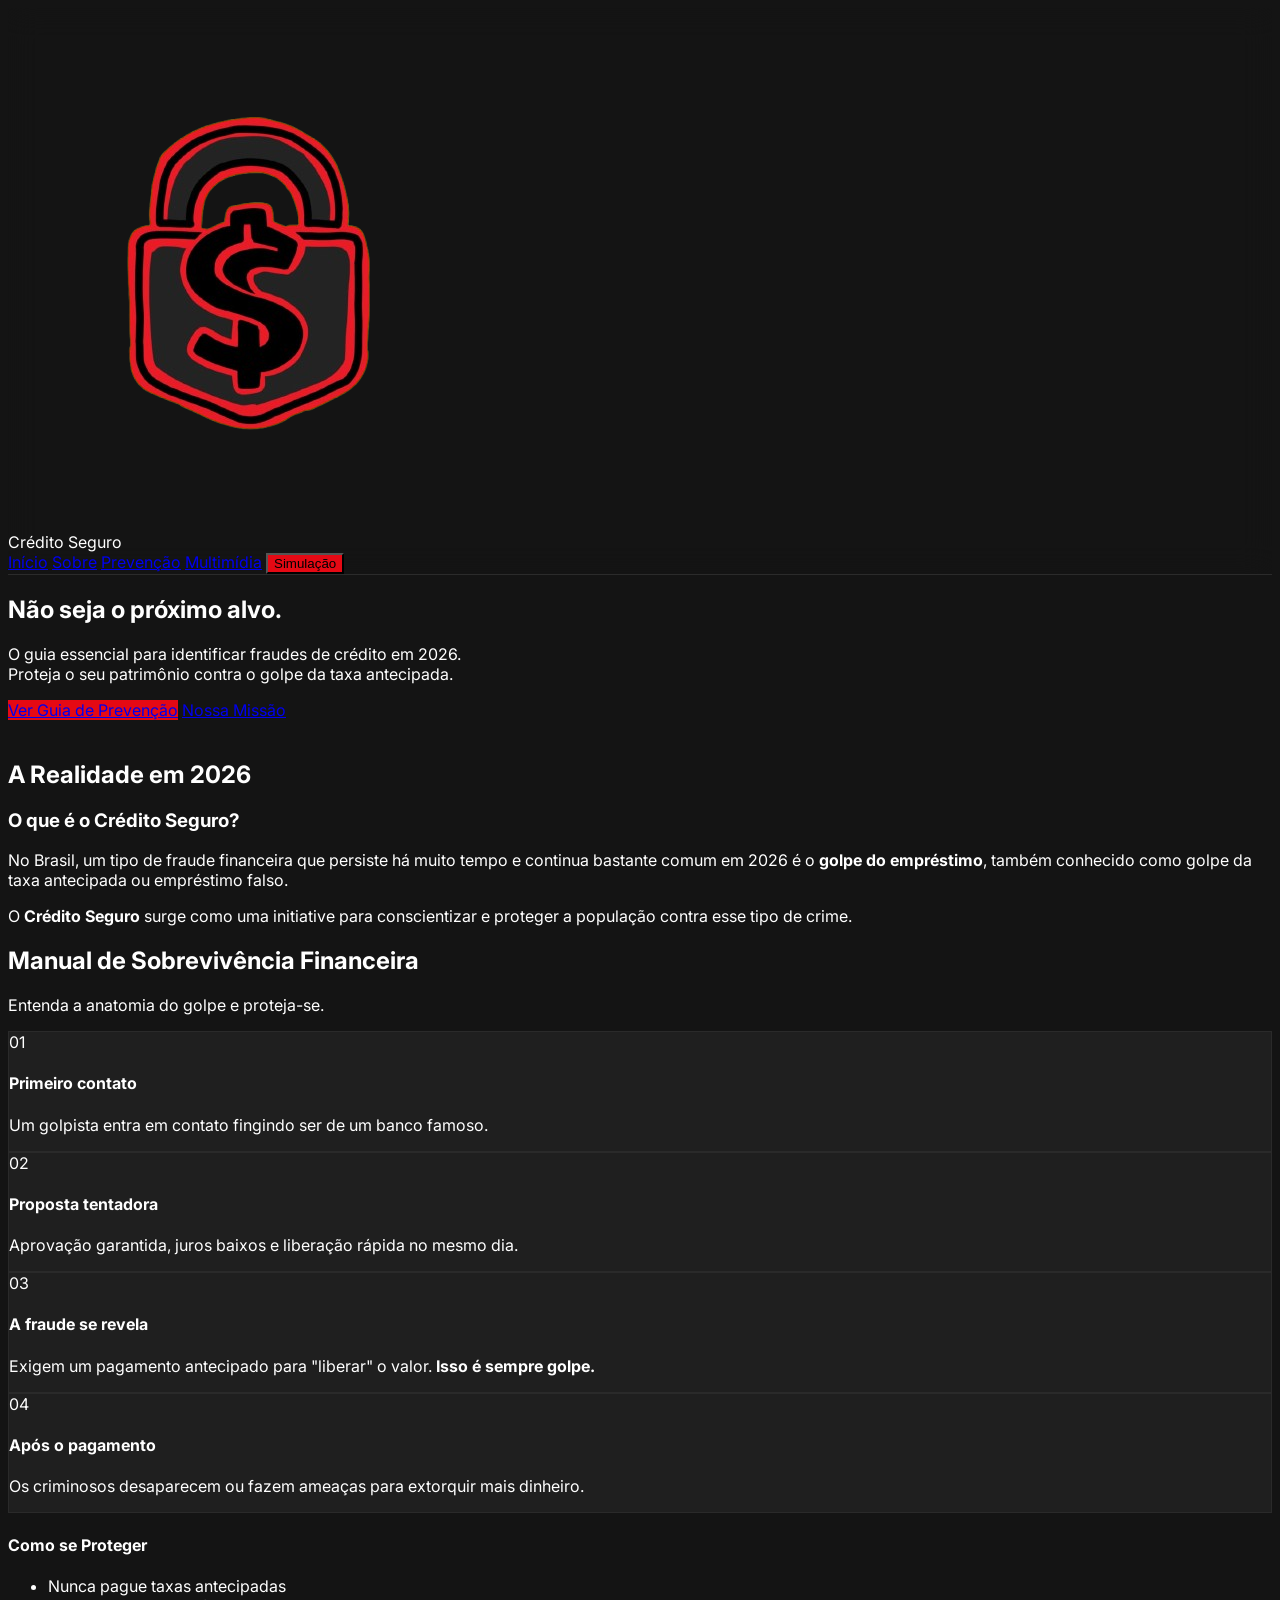
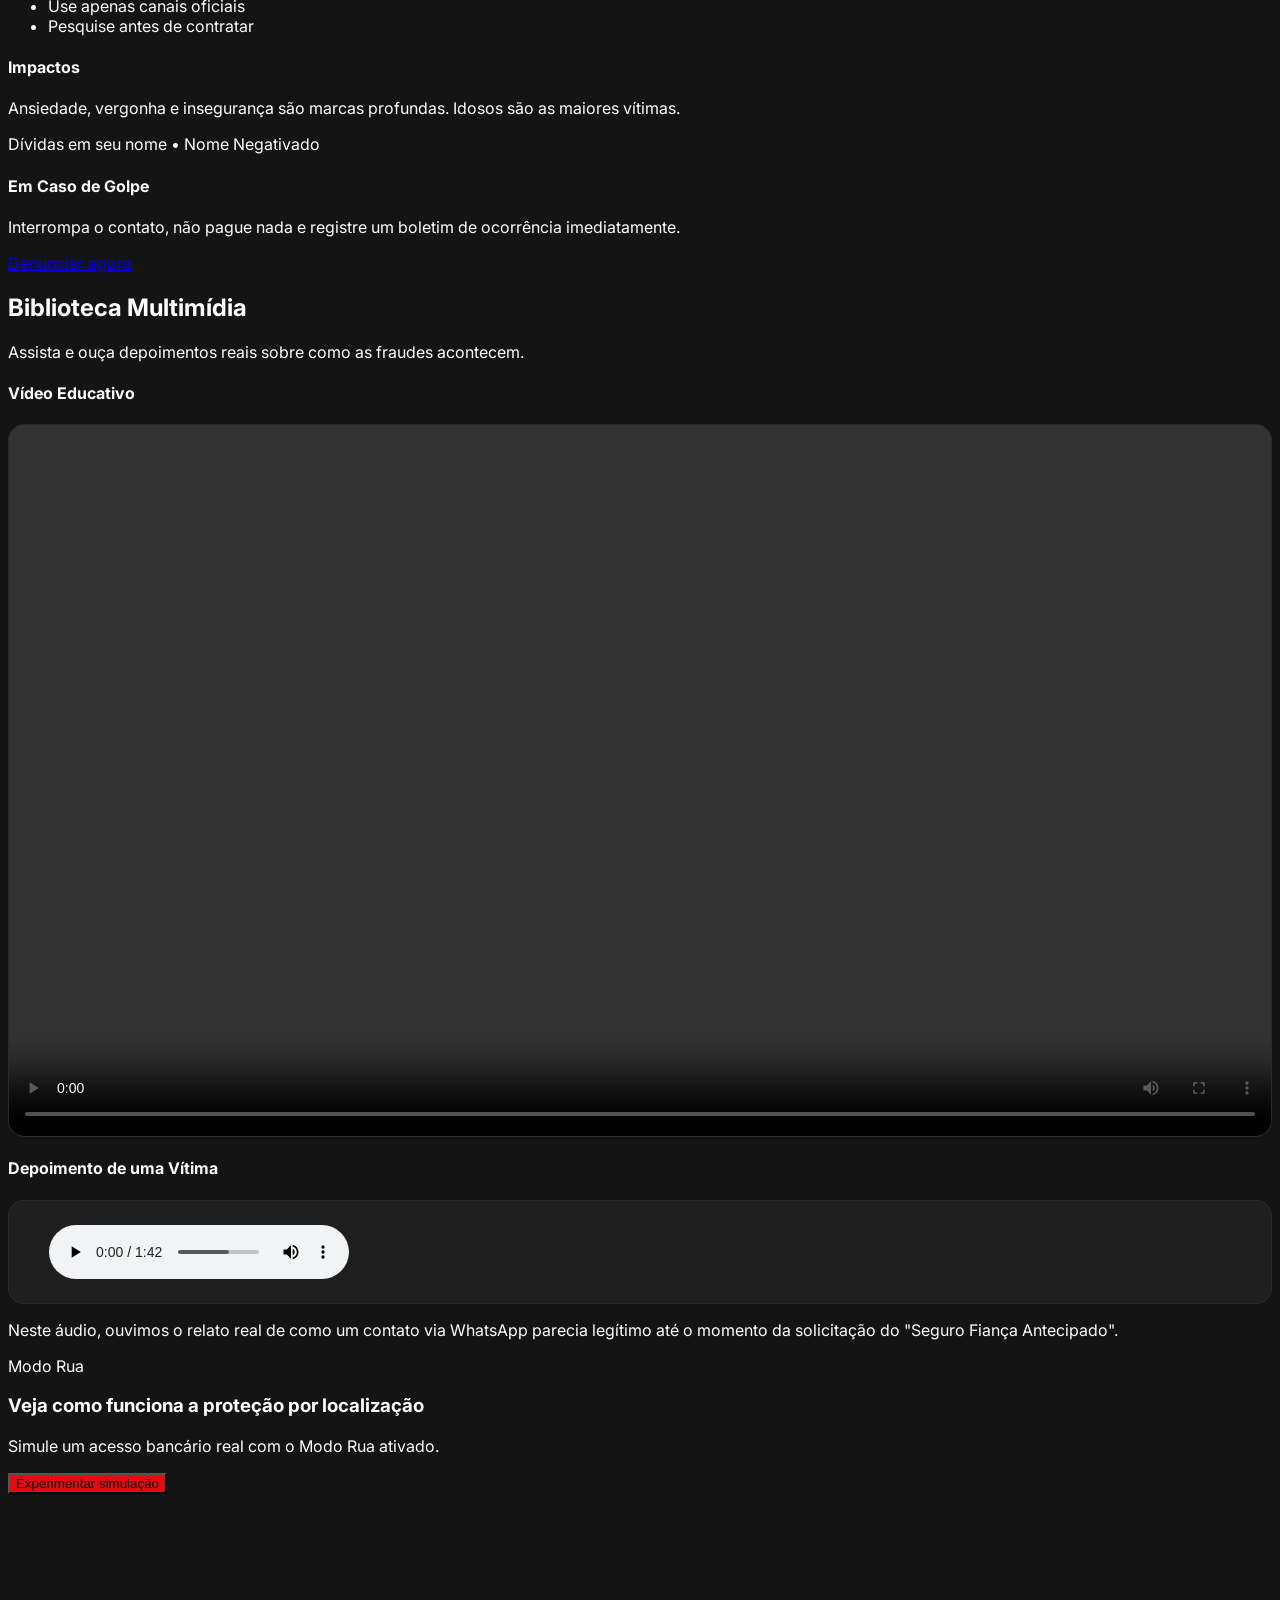
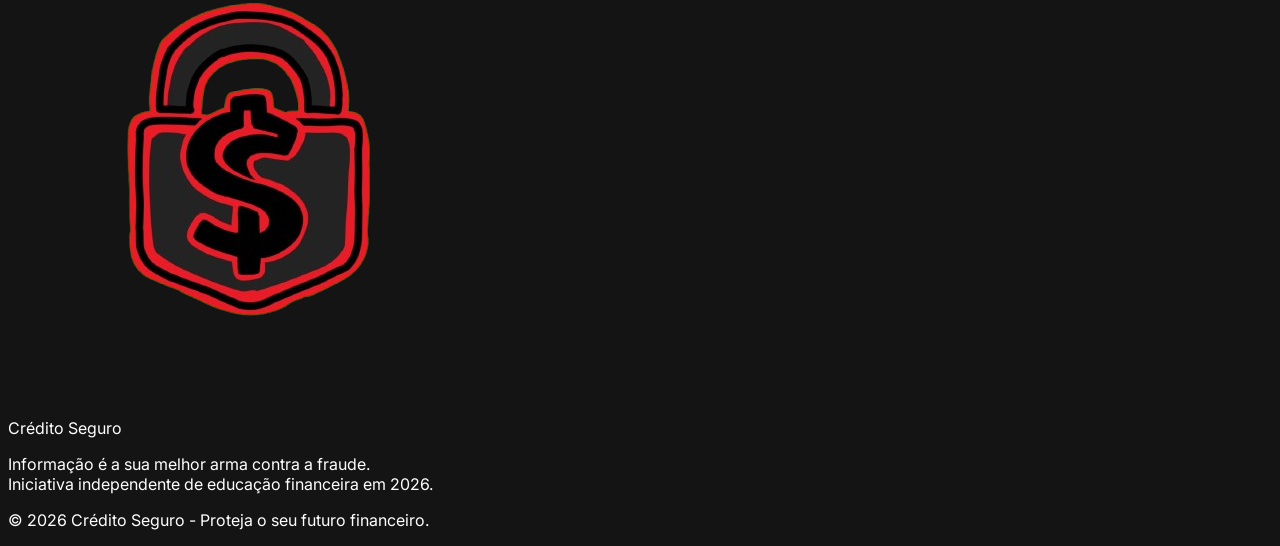
==== commit 80a3eed1: "coloquei o video" ====
--- a/index.html
+++ b/index.html
@@ -103,8 +103,8 @@
             </div>
             <div class="grid lg:grid-cols-2 gap-12 items-start">
                 <div class="space-y-6">
-                    <div class="flex items-center gap-3 mb-2"><i data-lucide="play-circle" class="text-red-600"></i><h4 class="font-bold uppercase tracking-wider text-sm text-gray-300"> Video Demonstrativo</h4></div>
-                    <div class="video-container shadow-2xl"><video controls><source src="video/CreditoSeguro.mp4" type="video/mp4"></video></div>
+                    <div class="flex items-center gap-3 mb-2"><i data-lucide="play-circle" class="text-red-600"></i><h4 class="font-bold uppercase tracking-wider text-sm text-gray-300">Vídeo Educativo</h4></div>
+                    <div class="video-container shadow-2xl"><video controls><source src="video/videoplayback.mp4" type="video/mp4"></video></div>
                 </div>
                 <div class="space-y-6">
                     <div class="flex items-center gap-3 mb-2"><i data-lucide="mic" class="text-red-600"></i><h4 class="font-bold uppercase tracking-wider text-sm text-gray-300">Depoimento de uma Vítima</h4></div>
@@ -448,4 +448,4 @@
 <script src="JS/app.js"></script>
 
 </body>
-</html>
+</html>
